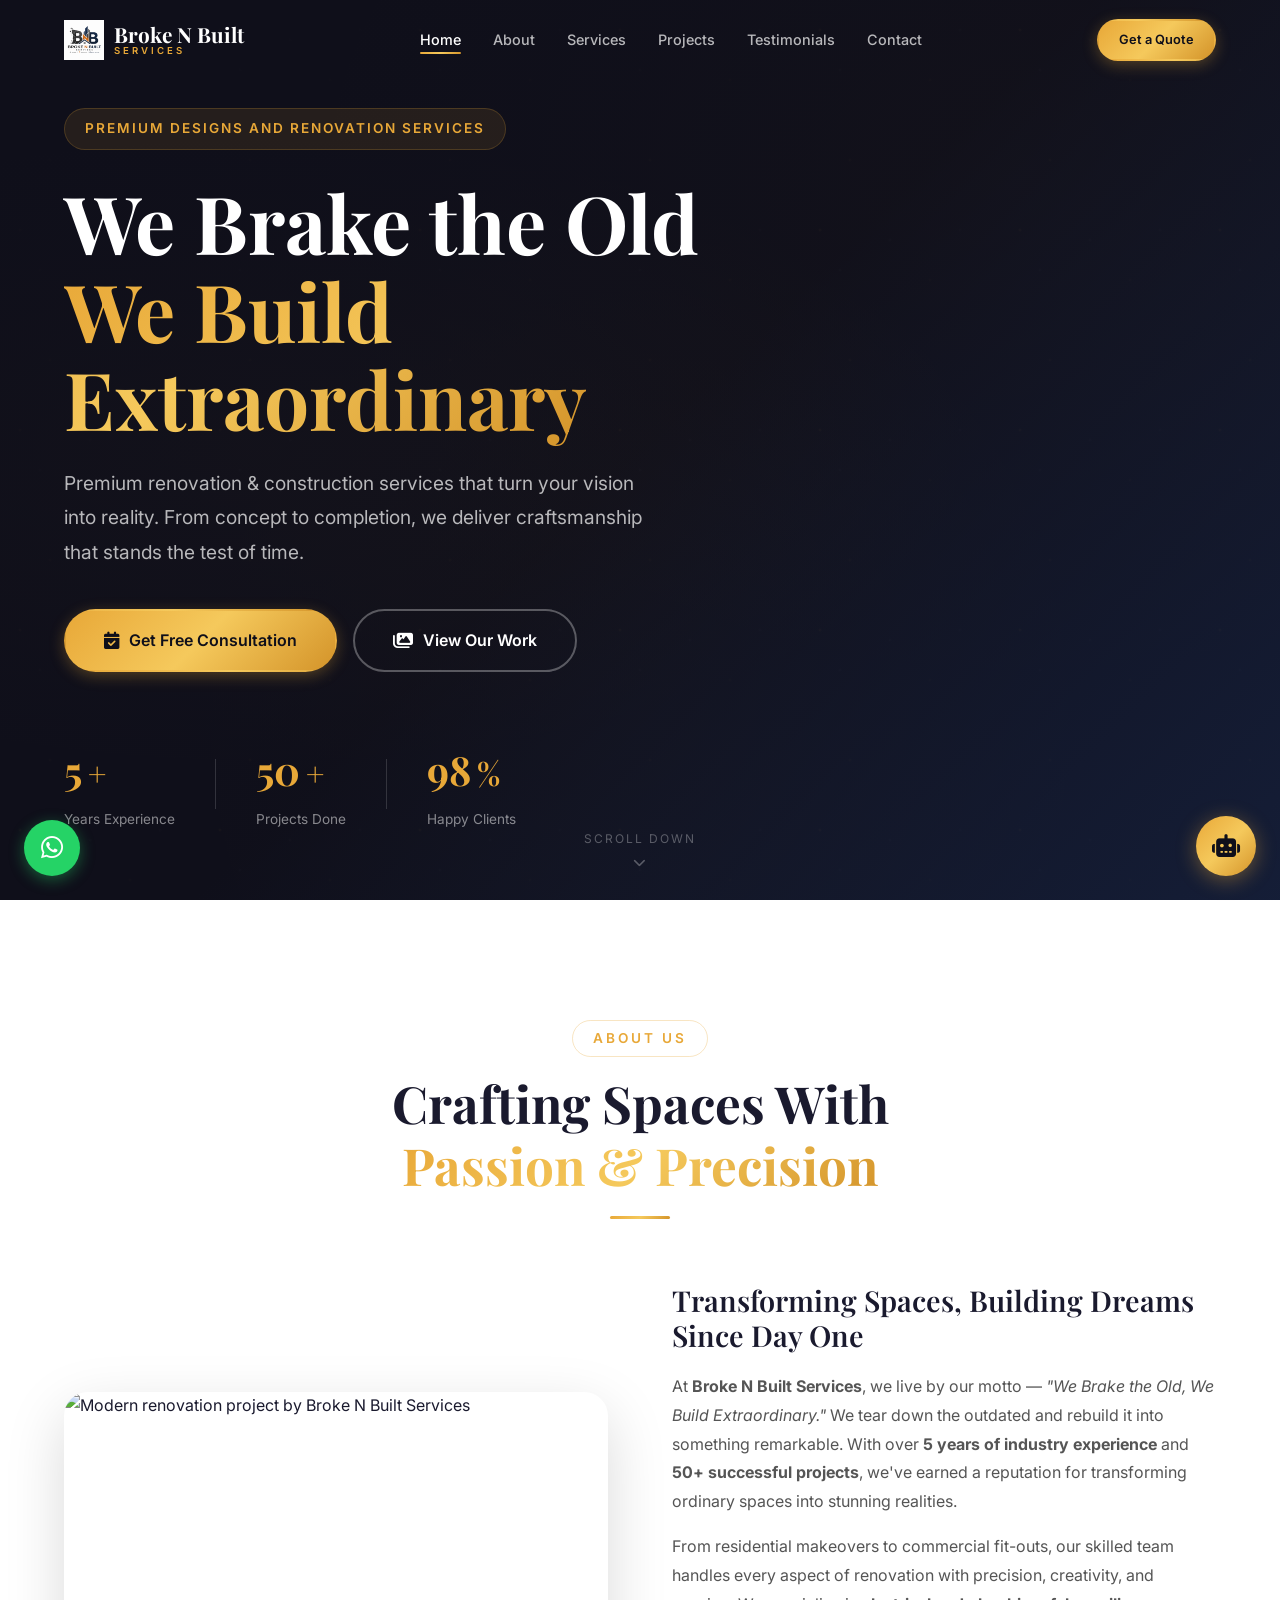
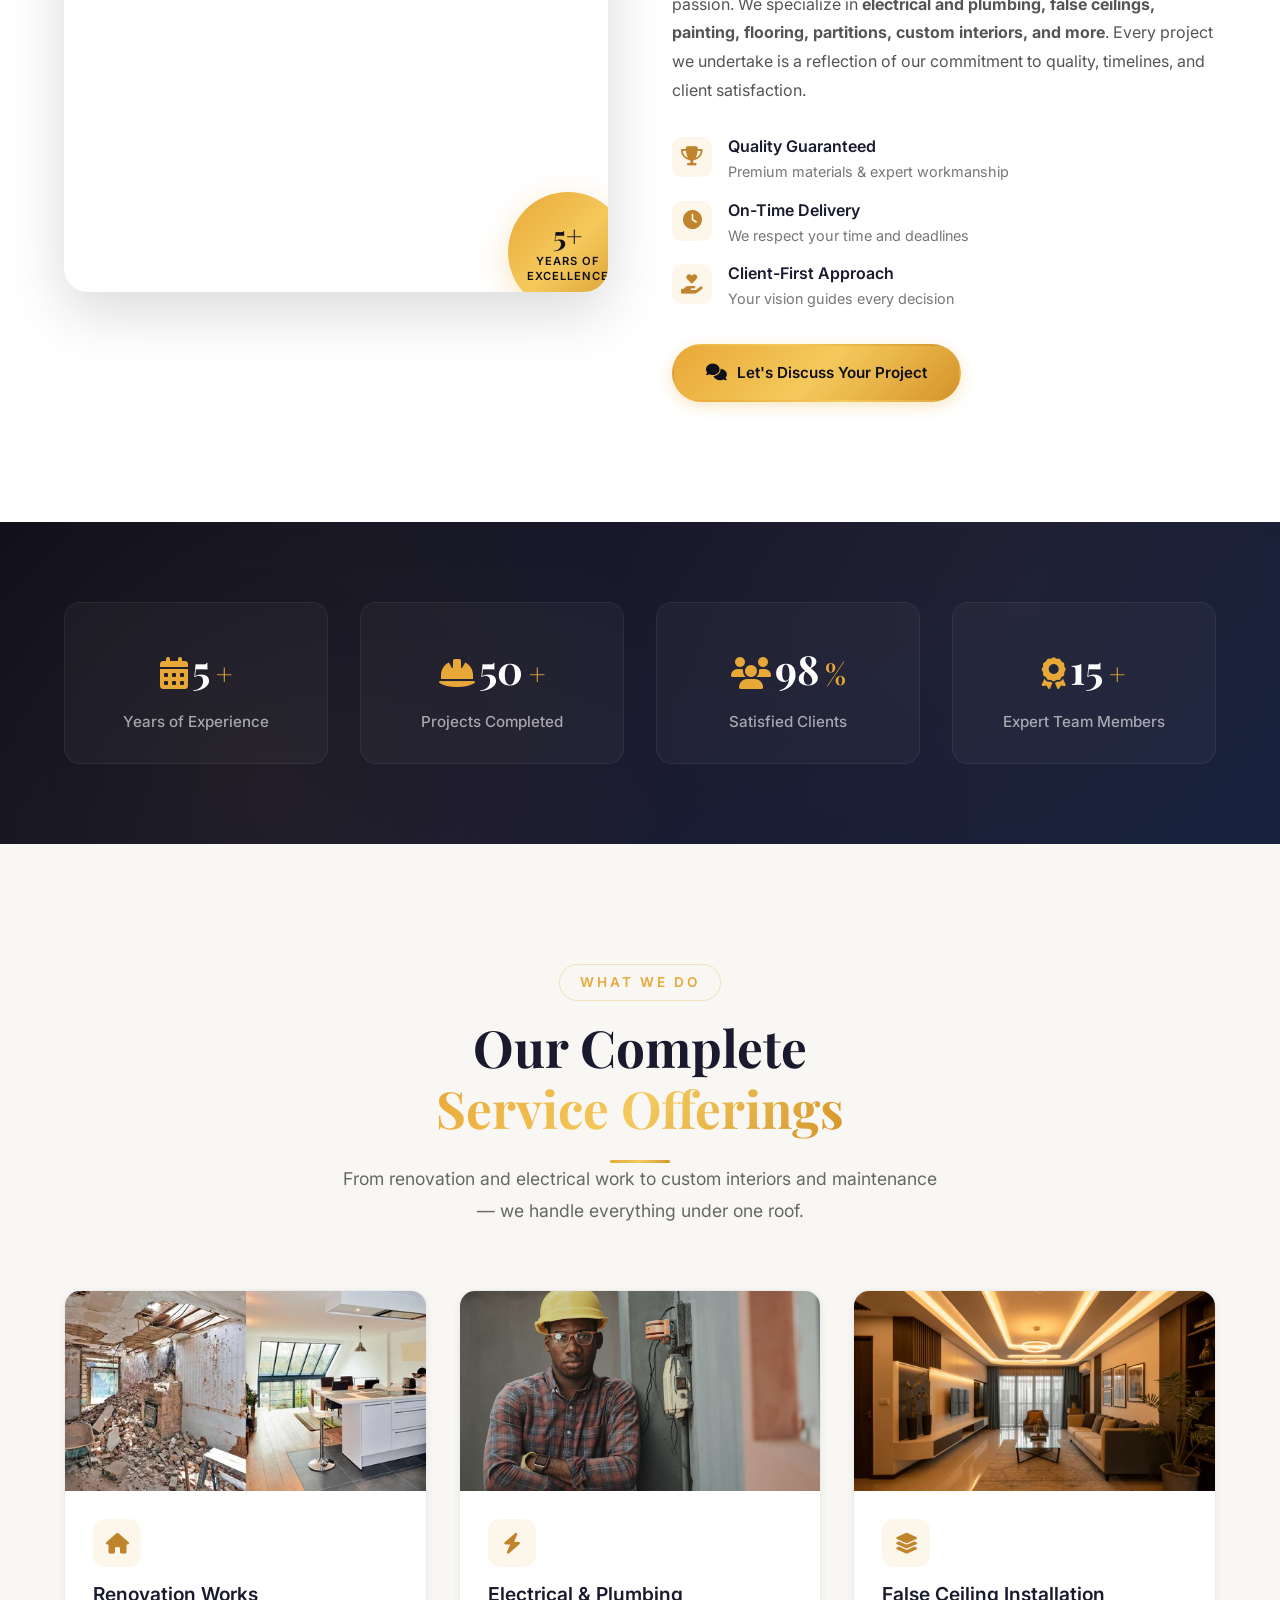
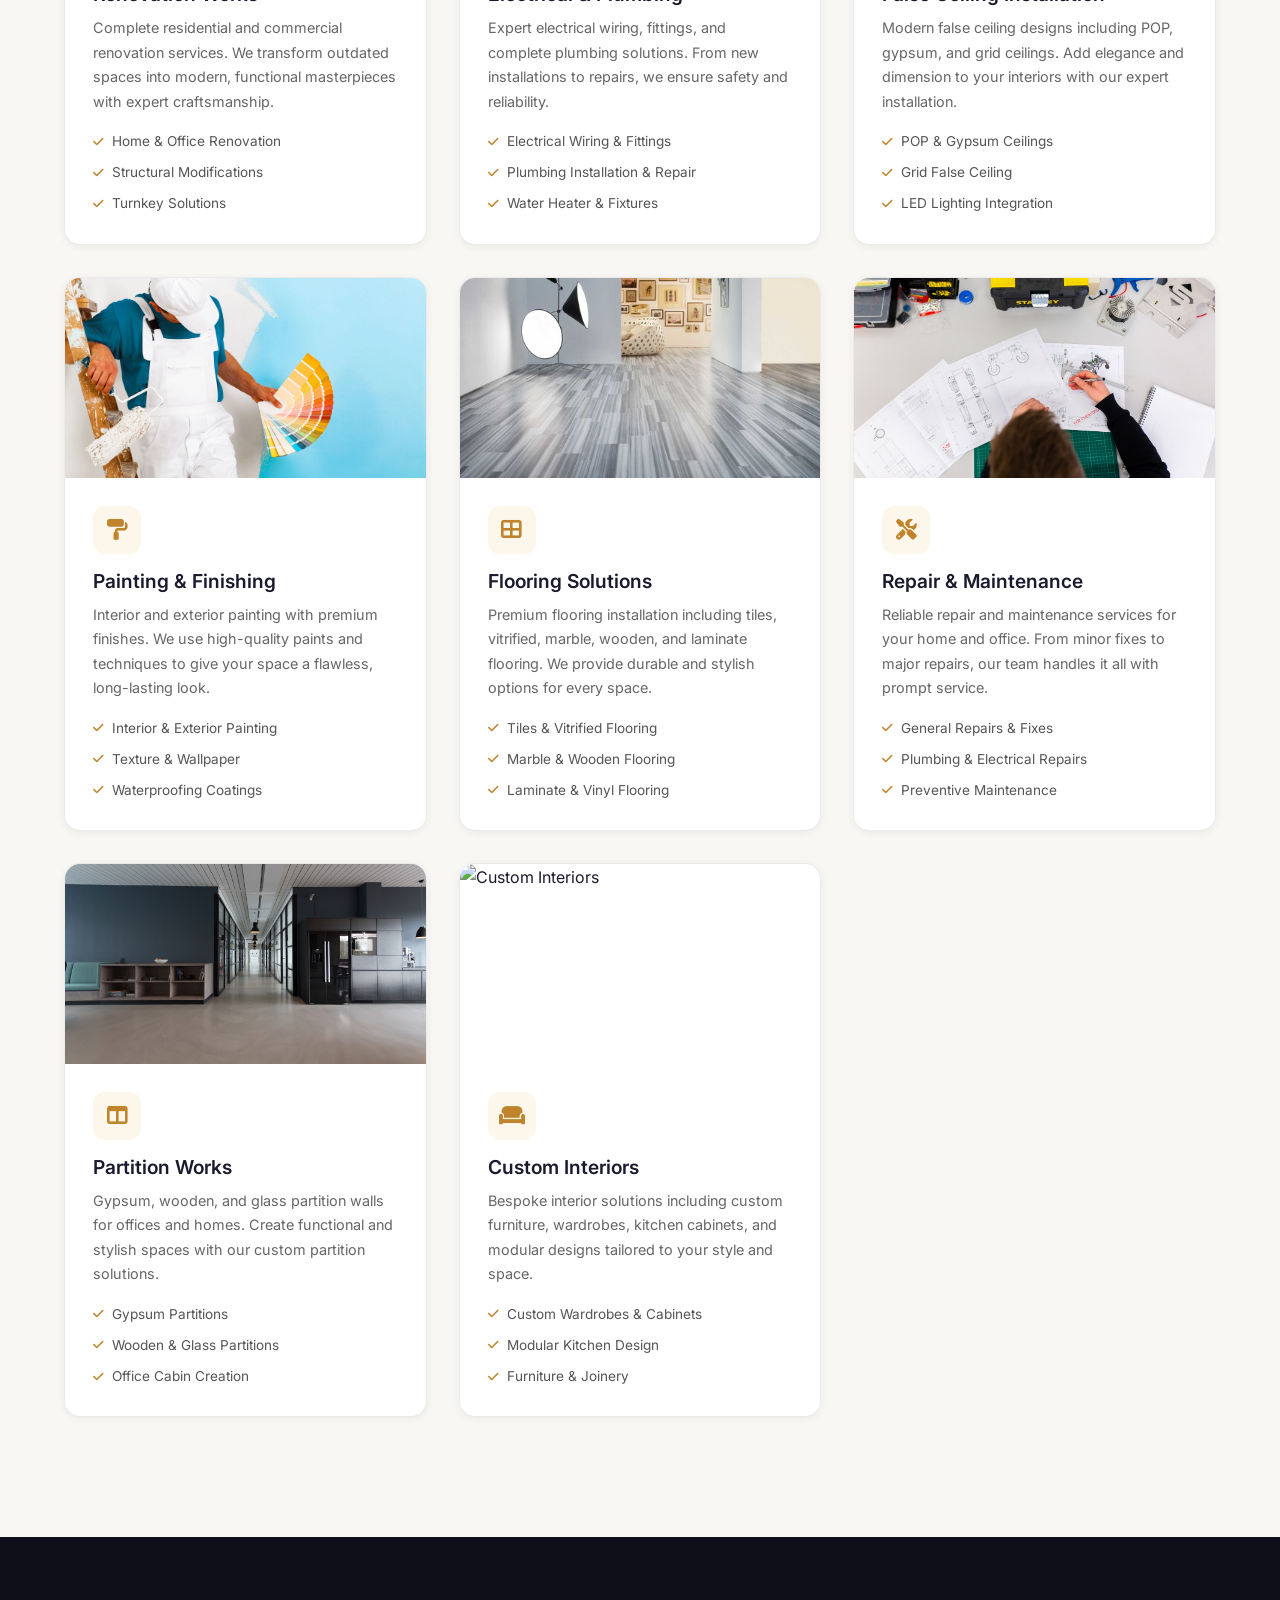
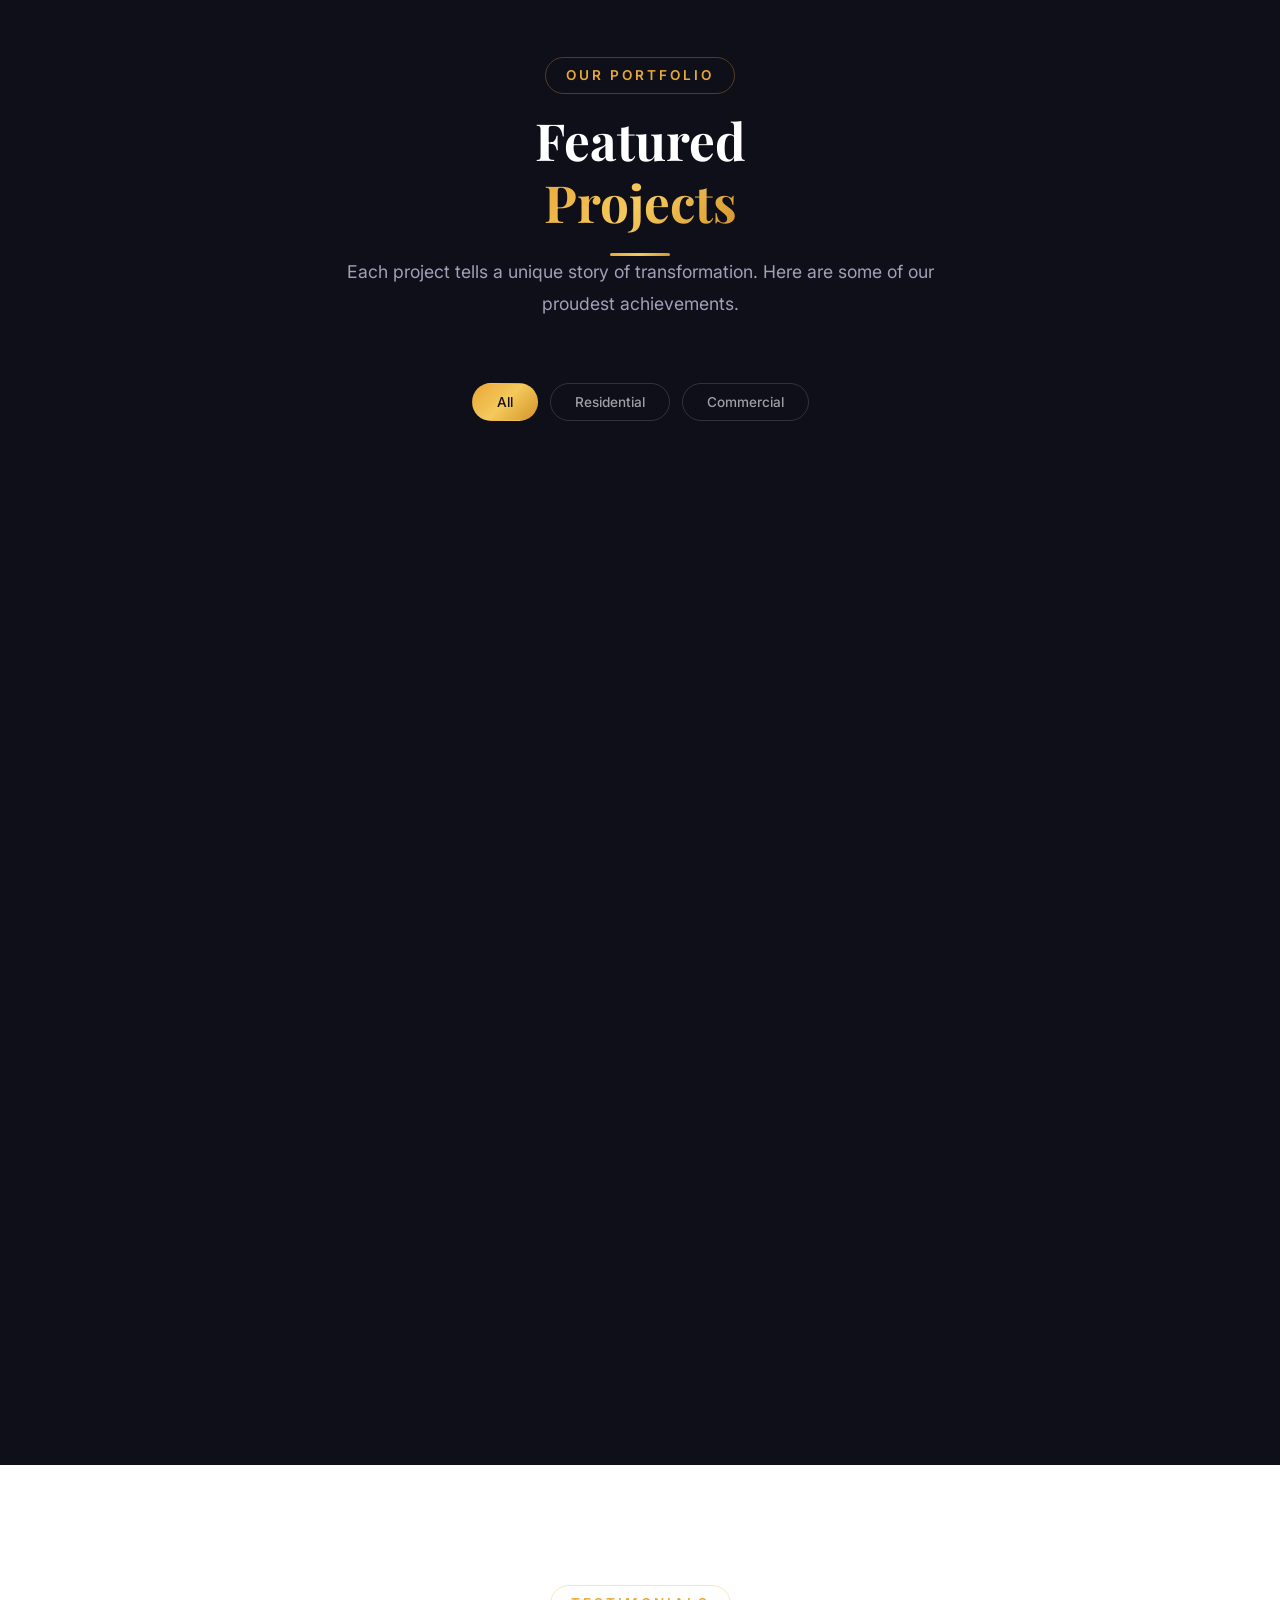
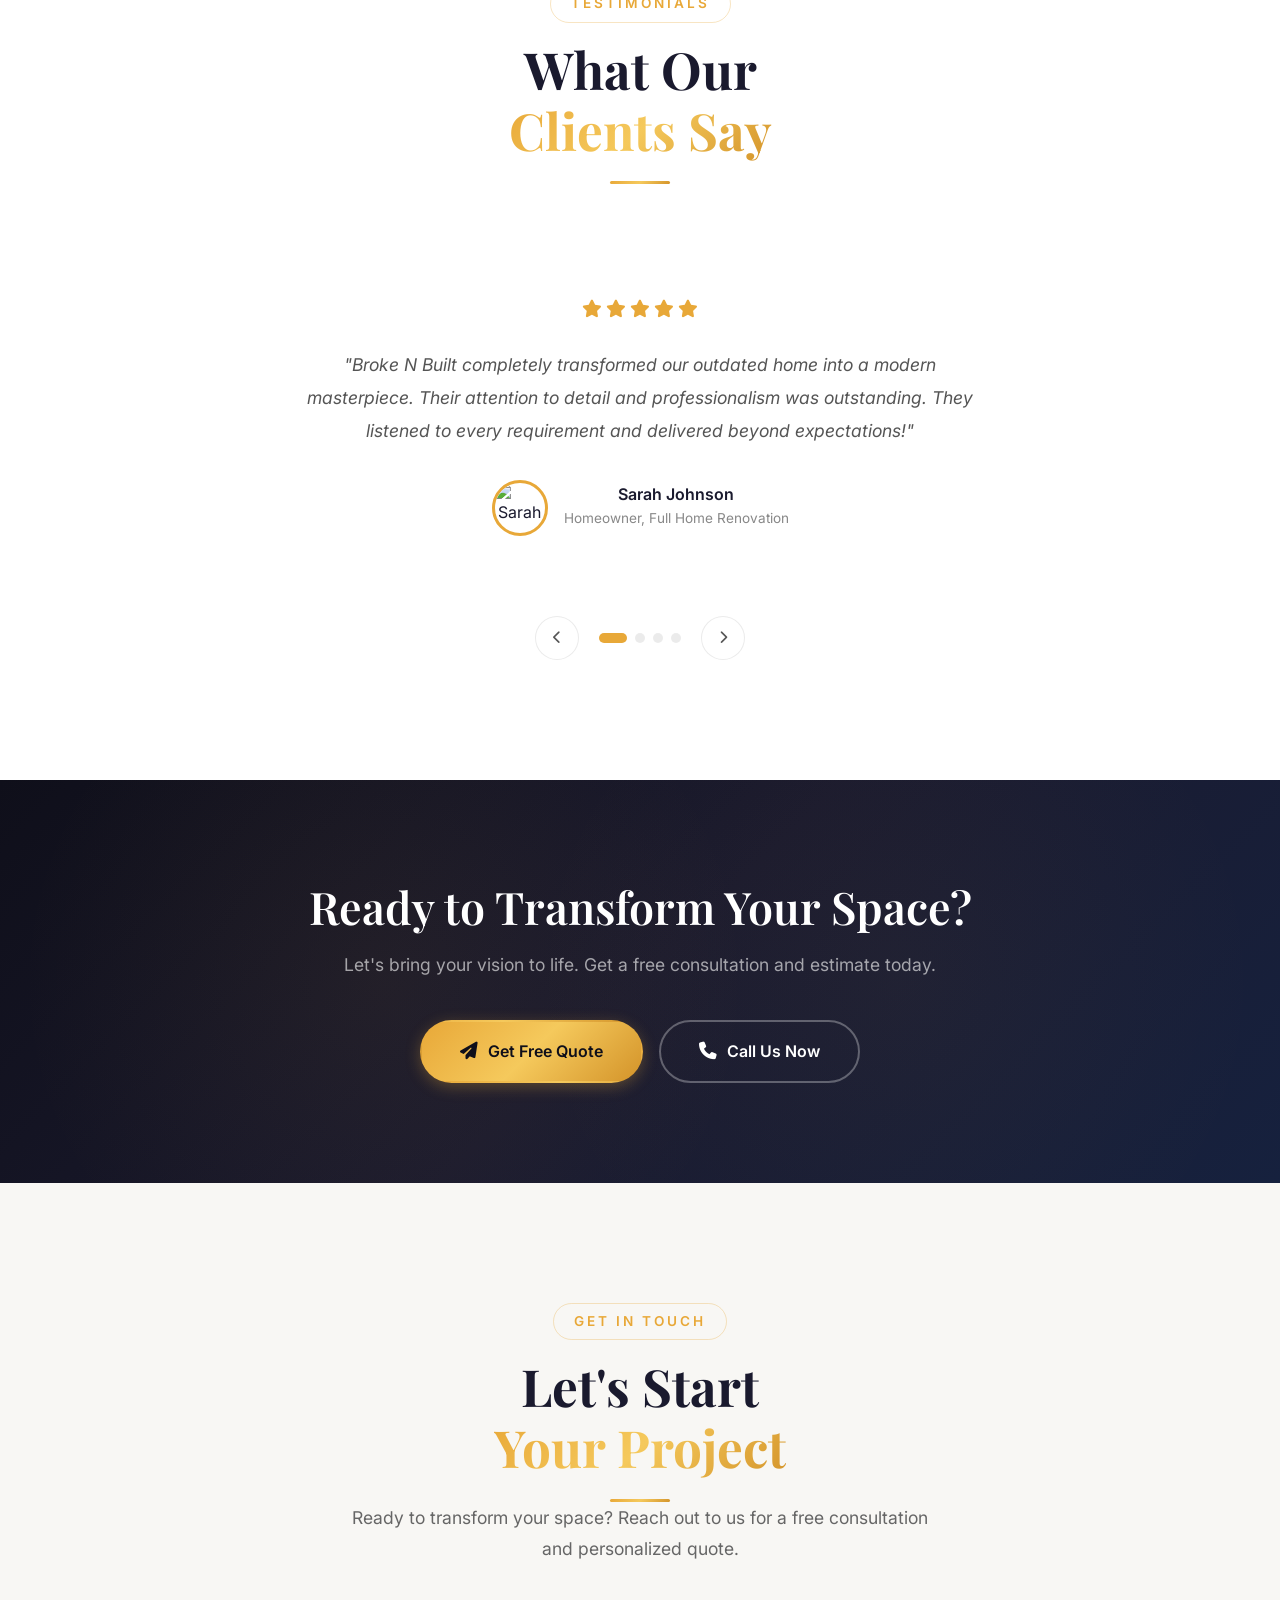
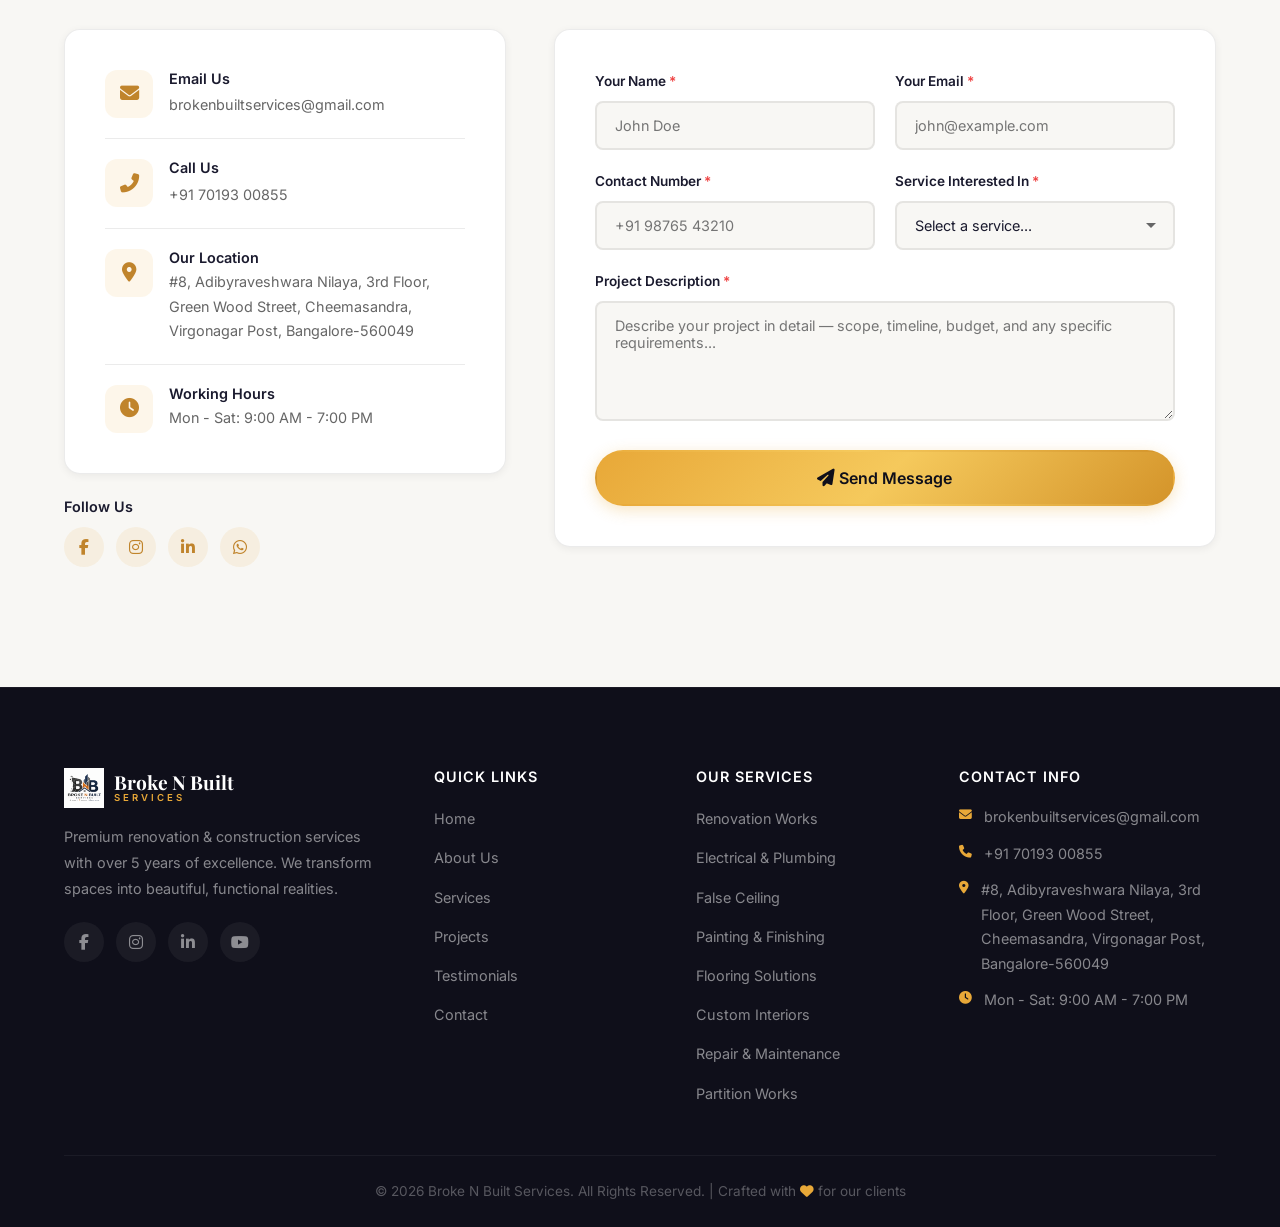
==== index.html @ b0e91719 "Initial commit - Broke N Built Services website" ====
<!DOCTYPE html>
<html lang="en">
<head>
  <meta charset="UTF-8" />
  <meta name="viewport" content="width=device-width, initial-scale=1.0" />
  <title>Broke N Built Services | Premium Renovation & Construction</title>
  <meta name="description" content="Broke N Built Services - 5+ years of excellence in renovation and construction. Over 50 completed projects. We transform spaces into masterpieces." />
  <meta name="keywords" content="renovation, construction, remodeling, home improvement, Broke N Built" />

  <!-- Open Graph / Social Sharing -->
  <meta property="og:title" content="Broke N Built Services | Premium Renovation & Construction" />
  <meta property="og:description" content="5+ years of excellence in renovation and construction. Over 50 completed projects. We transform spaces into masterpieces." />
  <meta property="og:type" content="website" />
  <meta property="og:url" content="" />
  <meta property="og:image" content="https://images.unsplash.com/photo-1503387762-592deb58ef4e?w=1200&q=80" />

  <!-- Favicon -->
  <link rel="icon" type="image/png" href="images/logo.png" />

  <!-- Google Fonts -->
  <link rel="preconnect" href="https://fonts.googleapis.com" />
  <link rel="preconnect" href="https://fonts.gstatic.com" crossorigin />
  <link href="https://fonts.googleapis.com/css2?family=Playfair+Display:wght@400;500;600;700&family=Inter:wght@300;400;500;600;700&display=swap" rel="stylesheet" />

  <!-- Font Awesome 6 (Free) -->
  <link rel="stylesheet" href="https://cdnjs.cloudflare.com/ajax/libs/font-awesome/6.5.0/css/all.min.css" />

  <!-- AOS - Animate On Scroll Library -->
  <link rel="stylesheet" href="https://unpkg.com/aos@2.3.1/dist/aos.css" />

  <!-- Main Stylesheet -->
  <link rel="stylesheet" href="css/styles.css" />
</head>
<body>

  <!-- ========== PRELOADER ========== -->
  <div class="preloader" id="preloader">
    <div class="loader-content">
      <div class="loader-logo">
        <span class="loader-icon"><i class="fas fa-hammer"></i></span>
        <span class="loader-text">Broke N Built</span>
      </div>
      <div class="loader-bar">
        <div class="loader-bar-fill"></div>
      </div>
      <p class="loader-sub">Building Dreams, One Space at a Time</p>
    </div>
  </div>

  <!-- ========== HEADER / NAVIGATION ========== -->
  <header class="header" id="header">
    <div class="container">
      <nav class="navbar">
        <a href="#hero" class="nav-logo">
          <span class="logo-icon"><i class="fas fa-hammer"></i></span>
          <div class="logo-text">
            <span class="logo-main">Broke N Built</span>
            <span class="logo-sub">SERVICES</span>
          </div>
        </a>
        <ul class="nav-menu" id="navMenu">
          <li class="nav-item"><a href="#hero" class="nav-link active">Home</a></li>
          <li class="nav-item"><a href="#about" class="nav-link">About</a></li>
          <li class="nav-item"><a href="#services" class="nav-link">Services</a></li>
          <li class="nav-item"><a href="#projects" class="nav-link">Projects</a></li>
          <li class="nav-item"><a href="#testimonials" class="nav-link">Testimonials</a></li>
          <li class="nav-item"><a href="#contact" class="nav-link">Contact</a></li>
        </ul>
        <div class="nav-actions">
          <a href="#contact" class="btn btn-primary btn-sm nav-cta">Get a Quote</a>
          <div class="hamburger" id="hamburger">
            <span class="bar"></span>
            <span class="bar"></span>
            <span class="bar"></span>
          </div>
        </div>
      </nav>
    </div>
  </header>

  <!-- ========== HERO SECTION ========== -->
  <section class="hero" id="hero">
    <div class="hero-bg">
      <div class="hero-particles" id="heroParticles"></div>
      <div class="hero-overlay"></div>
    </div>
    <div class="container">
      <div class="hero-content" data-aos="fade-up" data-aos-duration="1200">
        <span class="hero-badge">Premium designs and Renovation services</span>
        <h1 class="hero-title">
          We Brake the Old<br />
          <span class="text-accent">We Build Extraordinary</span>
        </h1>
        <p class="hero-subtitle">
          Premium renovation & construction services that turn your vision into reality.
          From concept to completion, we deliver craftsmanship that stands the test of time.
        </p>
        <div class="hero-buttons">
          <a href="#contact" class="btn btn-primary btn-lg">
            <i class="fas fa-calendar-check"></i> Get Free Consultation
          </a>
          <a href="#projects" class="btn btn-outline btn-lg">
            <i class="fas fa-images"></i> View Our Work
          </a>
        </div>
        <div class="hero-stats">
          <div class="hero-stat-item" data-aos="fade-up" data-aos-delay="200">
            <span class="hero-stat-number" data-count="5">0</span>
            <span class="hero-stat-plus">+</span>
            <span class="hero-stat-label">Years Experience</span>
          </div>
          <div class="hero-stat-divider"></div>
          <div class="hero-stat-item" data-aos="fade-up" data-aos-delay="400">
            <span class="hero-stat-number" data-count="50">0</span>
            <span class="hero-stat-plus">+</span>
            <span class="hero-stat-label">Projects Done</span>
          </div>
          <div class="hero-stat-divider"></div>
          <div class="hero-stat-item" data-aos="fade-up" data-aos-delay="600">
            <span class="hero-stat-number" data-count="98">0</span>
            <span class="hero-stat-plus">%</span>
            <span class="hero-stat-label">Happy Clients</span>
          </div>
        </div>
      </div>
    </div>
    <div class="hero-scroll-indicator">
      <span>Scroll Down</span>
      <i class="fas fa-chevron-down"></i>
    </div>
  </section>

  <!-- ========== ABOUT SECTION ========== -->
  <section class="about section" id="about">
    <div class="container">
      <div class="section-header" data-aos="fade-up">
        <span class="section-tag">About Us</span>
        <h2 class="section-title">Crafting Spaces With<br /><span class="text-accent">Passion & Precision</span></h2>
        <div class="section-divider"></div>
      </div>
      <div class="about-grid">
        <div class="about-image" data-aos="fade-right" data-aos-duration="1000">
          <div class="about-image-wrapper">
            <img
              src="https://images.unsplash.com/photo-1503387762-592deb58ef4e?w=600&q=80"
              alt="Modern renovation project by Broke N Built Services"
              loading="lazy"
            />
            <div class="about-experience-badge">
              <span class="exp-number">5+</span>
              <span class="exp-text">Years of<br/>Excellence</span>
            </div>
          </div>
        </div>
        <div class="about-content" data-aos="fade-left" data-aos-duration="1000">
          <h3 class="about-heading">Transforming Spaces, Building Dreams Since Day One</h3>
          <p class="about-text">
            At <strong>Broke N Built Services</strong>, we live by our motto — <em>"We Brake the Old, We Build Extraordinary."</em>
            We tear down the outdated and rebuild it into something remarkable. With over <strong>5 years of industry experience</strong>
            and <strong>50+ successful projects</strong>, we've earned a reputation for transforming ordinary spaces into stunning realities.
          </p>
          <p class="about-text">
            From residential makeovers to commercial fit-outs, our skilled team handles every aspect of renovation
            with precision, creativity, and passion. We specialize in <strong>electrical and plumbing, false ceilings,
            painting, flooring, partitions, custom interiors, and more</strong>. Every project we undertake is a reflection
            of our commitment to quality, timelines, and client satisfaction.
          </p>
          <div class="about-features">
            <div class="about-feature">
              <i class="fas fa-trophy"></i>
              <div>
                <h4>Quality Guaranteed</h4>
                <p>Premium materials & expert workmanship</p>
              </div>
            </div>
            <div class="about-feature">
              <i class="fas fa-clock"></i>
              <div>
                <h4>On-Time Delivery</h4>
                <p>We respect your time and deadlines</p>
              </div>
            </div>
            <div class="about-feature">
              <i class="fas fa-hand-holding-heart"></i>
              <div>
                <h4>Client-First Approach</h4>
                <p>Your vision guides every decision</p>
              </div>
            </div>
          </div>
          <a href="#contact" class="btn btn-primary">
            <i class="fas fa-comments"></i> Let's Discuss Your Project
          </a>
        </div>
      </div>
    </div>
  </section>

  <!-- ========== STATS BANNER ========== -->
  <section class="stats-banner">
    <div class="container">
      <div class="stats-grid">
        <div class="stat-card" data-aos="zoom-in" data-aos-delay="0">
          <i class="fas fa-calendar-alt stat-icon"></i>
          <span class="stat-num" data-count="5">0</span>
          <span class="stat-plus">+</span>
          <h4>Years of Experience</h4>
        </div>
        <div class="stat-card" data-aos="zoom-in" data-aos-delay="100">
          <i class="fas fa-hard-hat stat-icon"></i>
          <span class="stat-num" data-count="50">0</span>
          <span class="stat-plus">+</span>
          <h4>Projects Completed</h4>
        </div>
        <div class="stat-card" data-aos="zoom-in" data-aos-delay="200">
          <i class="fas fa-users stat-icon"></i>
          <span class="stat-num" data-count="98">0</span>
          <span class="stat-plus">%</span>
          <h4>Satisfied Clients</h4>
        </div>
        <div class="stat-card" data-aos="zoom-in" data-aos-delay="300">
          <i class="fas fa-award stat-icon"></i>
          <span class="stat-num" data-count="15">0</span>
          <span class="stat-plus">+</span>
          <h4>Expert Team Members</h4>
        </div>
      </div>
    </div>
  </section>

  <!-- ========== SERVICES SECTION ========== -->
  <section class="services section" id="services">
    <div class="container">
      <div class="section-header" data-aos="fade-up">
        <span class="section-tag">What We Do</span>
        <h2 class="section-title">Our Complete<br /><span class="text-accent">Service Offerings</span></h2>
        <div class="section-divider"></div>
        <p class="section-desc">
          From renovation and electrical work to custom interiors and maintenance — we handle everything under one roof.
        </p>
      </div>
      <div class="services-grid">
        <!-- Service 1 -->
        <div class="service-card" data-aos="fade-up" data-aos-delay="0">
          <div class="service-image">
            <img
              src="images/renovation work.webp"
              alt="Renovation Works"
              loading="lazy"
            />
            <div class="service-overlay">
              <a href="#contact" class="service-cta">Get a Quote</a>
            </div>
          </div>
          <div class="service-content">
            <div class="service-icon"><i class="fas fa-home"></i></div>
            <h3>Renovation Works</h3>
            <p>Complete residential and commercial renovation services. We transform outdated spaces into modern, functional masterpieces with expert craftsmanship.</p>
            <ul class="service-features">
              <li><i class="fas fa-check"></i> Home & Office Renovation</li>
              <li><i class="fas fa-check"></i> Structural Modifications</li>
              <li><i class="fas fa-check"></i> Turnkey Solutions</li>
            </ul>
          </div>
        </div>

        <!-- Service 2 -->
        <div class="service-card" data-aos="fade-up" data-aos-delay="100">
          <div class="service-image">
            <img
              src="images/electrical.jpg"
              alt="Electrical and Plumbing"
              loading="lazy"
            />
            <div class="service-overlay">
              <a href="#contact" class="service-cta">Get a Quote</a>
            </div>
          </div>
          <div class="service-content">
            <div class="service-icon"><i class="fas fa-bolt"></i></div>
            <h3>Electrical & Plumbing</h3>
            <p>Expert electrical wiring, fittings, and complete plumbing solutions. From new installations to repairs, we ensure safety and reliability.</p>
            <ul class="service-features">
              <li><i class="fas fa-check"></i> Electrical Wiring & Fittings</li>
              <li><i class="fas fa-check"></i> Plumbing Installation & Repair</li>
              <li><i class="fas fa-check"></i> Water Heater & Fixtures</li>
            </ul>
          </div>
        </div>

        <!-- Service 3 -->
        <div class="service-card" data-aos="fade-up" data-aos-delay="200">
          <div class="service-image">
            <img
              src="images/ceiling.avif"
              alt="False Ceiling Installation"
              loading="lazy"
            />
            <div class="service-overlay">
              <a href="#contact" class="service-cta">Get a Quote</a>
            </div>
          </div>
          <div class="service-content">
            <div class="service-icon"><i class="fas fa-layer-group"></i></div>
            <h3>False Ceiling Installation</h3>
            <p>Modern false ceiling designs including POP, gypsum, and grid ceilings. Add elegance and dimension to your interiors with our expert installation.</p>
            <ul class="service-features">
              <li><i class="fas fa-check"></i> POP & Gypsum Ceilings</li>
              <li><i class="fas fa-check"></i> Grid False Ceiling</li>
              <li><i class="fas fa-check"></i> LED Lighting Integration</li>
            </ul>
          </div>
        </div>

        <!-- Service 4 -->
        <div class="service-card" data-aos="fade-up" data-aos-delay="0">
          <div class="service-image">
            <img
              src="images/painting.jpg"
              alt="Painting and Finishing"
              loading="lazy"
            />
            <div class="service-overlay">
              <a href="#contact" class="service-cta">Get a Quote</a>
            </div>
          </div>
          <div class="service-content">
            <div class="service-icon"><i class="fas fa-paint-roller"></i></div>
            <h3>Painting & Finishing</h3>
            <p>Interior and exterior painting with premium finishes. We use high-quality paints and techniques to give your space a flawless, long-lasting look.</p>
            <ul class="service-features">
              <li><i class="fas fa-check"></i> Interior & Exterior Painting</li>
              <li><i class="fas fa-check"></i> Texture & Wallpaper</li>
              <li><i class="fas fa-check"></i> Waterproofing Coatings</li>
            </ul>
          </div>
        </div>

        <!-- Service 5 -->
        <div class="service-card" data-aos="fade-up" data-aos-delay="100">
          <div class="service-image">
            <img
              src="images/flooring.jpg"
              alt="Flooring Solutions"
              loading="lazy"
            />
            <div class="service-overlay">
              <a href="#contact" class="service-cta">Get a Quote</a>
            </div>
          </div>
          <div class="service-content">
            <div class="service-icon"><i class="fas fa-th-large"></i></div>
            <h3>Flooring Solutions</h3>
            <p>Premium flooring installation including tiles, vitrified, marble, wooden, and laminate flooring. We provide durable and stylish options for every space.</p>
            <ul class="service-features">
              <li><i class="fas fa-check"></i> Tiles & Vitrified Flooring</li>
              <li><i class="fas fa-check"></i> Marble & Wooden Flooring</li>
              <li><i class="fas fa-check"></i> Laminate & Vinyl Flooring</li>
            </ul>
          </div>
        </div>

        <!-- Service 6 -->
        <div class="service-card" data-aos="fade-up" data-aos-delay="200">
          <div class="service-image">
            <img
              src="images/repair and maintenance.jpg"
              alt="Repair and Maintenance"
              loading="lazy"
            />
            <div class="service-overlay">
              <a href="#contact" class="service-cta">Get a Quote</a>
            </div>
          </div>
          <div class="service-content">
            <div class="service-icon"><i class="fas fa-tools"></i></div>
            <h3>Repair & Maintenance</h3>
            <p>Reliable repair and maintenance services for your home and office. From minor fixes to major repairs, our team handles it all with prompt service.</p>
            <ul class="service-features">
              <li><i class="fas fa-check"></i> General Repairs & Fixes</li>
              <li><i class="fas fa-check"></i> Plumbing & Electrical Repairs</li>
              <li><i class="fas fa-check"></i> Preventive Maintenance</li>
            </ul>
          </div>
        </div>

        <!-- Service 7 -->
        <div class="service-card" data-aos="fade-up" data-aos-delay="0">
          <div class="service-image">
            <img
              src="images/partition.jpg"
              alt="Partition Works"
              loading="lazy"
            />
            <div class="service-overlay">
              <a href="#contact" class="service-cta">Get a Quote</a>
            </div>
          </div>
          <div class="service-content">
            <div class="service-icon"><i class="fas fa-columns"></i></div>
            <h3>Partition Works</h3>
            <p>Gypsum, wooden, and glass partition walls for offices and homes. Create functional and stylish spaces with our custom partition solutions.</p>
            <ul class="service-features">
              <li><i class="fas fa-check"></i> Gypsum Partitions</li>
              <li><i class="fas fa-check"></i> Wooden & Glass Partitions</li>
              <li><i class="fas fa-check"></i> Office Cabin Creation</li>
            </ul>
          </div>
        </div>

        <!-- Service 8 -->
        <div class="service-card" data-aos="fade-up" data-aos-delay="100">
          <div class="service-image">
            <img
              src="https://images.unsplash.com/photo-1616486338812-3dadae4b4ace?w=400&q=80"
              alt="Custom Interiors"
              loading="lazy"
            />
            <div class="service-overlay">
              <a href="#contact" class="service-cta">Get a Quote</a>
            </div>
          </div>
          <div class="service-content">
            <div class="service-icon"><i class="fas fa-couch"></i></div>
            <h3>Custom Interiors</h3>
            <p>Bespoke interior solutions including custom furniture, wardrobes, kitchen cabinets, and modular designs tailored to your style and space.</p>
            <ul class="service-features">
              <li><i class="fas fa-check"></i> Custom Wardrobes & Cabinets</li>
              <li><i class="fas fa-check"></i> Modular Kitchen Design</li>
              <li><i class="fas fa-check"></i> Furniture & Joinery</li>
            </ul>
          </div>
        </div>
      </div>
    </div>
  </section>

  <!-- ========== PROJECTS / PORTFOLIO SECTION ========== -->
  <section class="projects section" id="projects">
    <div class="container">
      <div class="section-header" data-aos="fade-up">
        <span class="section-tag">Our Portfolio</span>
        <h2 class="section-title">Featured<br /><span class="text-accent">Projects</span></h2>
        <div class="section-divider"></div>
        <p class="section-desc">
          Each project tells a unique story of transformation. Here are some of our proudest achievements.
        </p>
      </div>
      <div class="project-filters" data-aos="fade-up">
        <button class="filter-btn active" data-filter="all">All</button>
        <button class="filter-btn" data-filter="residential">Residential</button>
        <button class="filter-btn" data-filter="commercial">Commercial</button>

      </div>
      <div class="projects-grid" id="projectsGrid">
        <div class="project-item" data-category="residential">
          <div class="project-card">
            <img src="https://images.unsplash.com/photo-1600596542815-ffad4c1539a9?w=500&q=80" alt="Resendital KSR CORDILIA" loading="lazy" onerror="this.src='https://images.unsplash.com/photo-1503387762-592deb58ef4e?w=500&q=80'" />
            <div class="project-overlay">
              <div class="project-info">
                <h4>Resendital KSR CORDILIA</h4>
                <p>A premium residential renovation project at KSR Cordilia. Complete home transformation with modern fixtures.</p>
                <a href="#contact" class="project-link"><i class="fas fa-arrow-right"></i> Inquire About This Project</a>
              </div>
            </div>
          </div>
        </div>
        <div class="project-item" data-category="residential">
          <div class="project-card">
            <img src="https://images.unsplash.com/photo-1600585154340-be6161a56a0c?w=500&q=80" alt="SHARADHA ENCLAVE" loading="lazy" onerror="this.src='https://images.unsplash.com/photo-1503387762-592deb58ef4e?w=500&q=80'" />
            <div class="project-overlay">
              <div class="project-info">
                <h4>SHARADHA ENCLAVE</h4>
                <p>Comprehensive residential makeover with full interior and exterior renovation, premium painting and finishing work.</p>
                <a href="#contact" class="project-link"><i class="fas fa-arrow-right"></i> Inquire About This Project</a>
              </div>
            </div>
          </div>
        </div>
        <div class="project-item" data-category="residential">
          <div class="project-card">
            <img src="https://images.unsplash.com/photo-1600573472550-8090b5e0745e?w=500&q=80" alt="VARS ALLSEASONS" loading="lazy" onerror="this.src='https://images.unsplash.com/photo-1503387762-592deb58ef4e?w=500&q=80'" />
            <div class="project-overlay">
              <div class="project-info">
                <h4>VARS ALLSEASONS</h4>
                <p>Modern home renovation featuring false ceiling installations, custom interiors, and complete electrical upgrades.</p>
                <a href="#contact" class="project-link"><i class="fas fa-arrow-right"></i> Inquire About This Project</a>
              </div>
            </div>
          </div>
        </div>
        <div class="project-item" data-category="residential">
          <div class="project-card">
            <img src="https://images.unsplash.com/photo-1564013799919-ab600027ffc6?w=500&q=80" alt="ZANITH RESIDENCE" loading="lazy" onerror="this.src='https://images.unsplash.com/photo-1503387762-592deb58ef4e?w=500&q=80'" />
            <div class="project-overlay">
              <div class="project-info">
                <h4>ZANITH RESIDENCE</h4>
                <p>Luxury residential renovation with premium flooring solutions, modern bathrooms, and bespoke interior design.</p>
                <a href="#contact" class="project-link"><i class="fas fa-arrow-right"></i> Inquire About This Project</a>
              </div>
            </div>
          </div>
        </div>
        <div class="project-item" data-category="commercial">
          <div class="project-card">
            <img src="https://images.unsplash.com/photo-1497366811353-6870744d04b2?w=500&q=80" alt="VARIO Commercial - Karle Infra" loading="lazy" onerror="this.src='https://images.unsplash.com/photo-1503387762-592deb58ef4e?w=500&q=80'" />
            <div class="project-overlay">
              <div class="project-info">
                <h4>VARIO Commercial - Karle Infra</h4>
                <p>Large-scale commercial fit-out with complete office partitions, electrical systems, and modern workstations.</p>
                <a href="#contact" class="project-link"><i class="fas fa-arrow-right"></i> Inquire About This Project</a>
              </div>
            </div>
          </div>
        </div>
        <div class="project-item" data-category="commercial">
          <div class="project-card">
            <img src="https://images.unsplash.com/photo-1448630360428-65456885c650?w=500&q=80" alt="Soliza Partners" loading="lazy" onerror="this.src='https://images.unsplash.com/photo-1503387762-592deb58ef4e?w=500&q=80'" />
            <div class="project-overlay">
              <div class="project-info">
                <h4>Soliza Partners</h4>
                <p>Office renovation and maintenance project with complete repair work, fresh painting, and modern workspace design.</p>
                <a href="#contact" class="project-link"><i class="fas fa-arrow-right"></i> Inquire About This Project</a>
              </div>
            </div>
          </div>
        </div>
        <div class="project-item" data-category="commercial">
          <div class="project-card">
            <img src="https://images.unsplash.com/photo-1464146072230-91cabc968266?w=500&q=80" alt="Dental Levelle" loading="lazy" onerror="this.src='https://images.unsplash.com/photo-1503387762-592deb58ef4e?w=500&q=80'" />
            <div class="project-overlay">
              <div class="project-info">
                <h4>Dental Levelle</h4>
                <p>Specialized commercial fit-out for a dental clinic with complete electrical, plumbing, and custom cabinetry.</p>
                <a href="#contact" class="project-link"><i class="fas fa-arrow-right"></i> Inquire About This Project</a>
              </div>
            </div>
          </div>
        </div>
        <div class="project-item" data-category="residential">
          <div class="project-card">
            <img src="https://images.unsplash.com/photo-1512917774080-9991f1c4c750?w=500&q=80" alt="Karle Home Pvt Ltd" loading="lazy" onerror="this.src='https://images.unsplash.com/photo-1503387762-592deb58ef4e?w=500&q=80'" />
            <div class="project-overlay">
              <div class="project-info">
                <h4>Karle Home Pvt Ltd</h4>
                <p>Complete home makeover including plumbing, electrical, and custom interior solutions.</p>
                <a href="#contact" class="project-link"><i class="fas fa-arrow-right"></i> Inquire About This Project</a>
              </div>
            </div>
          </div>
        </div>
        <div class="project-item" data-category="commercial">
          <div class="project-card">
            <img src="https://images.unsplash.com/photo-1600585154526-990dced4db0d?w=500&q=80" alt="Northstar Elements" loading="lazy" onerror="this.src='https://images.unsplash.com/photo-1503387762-592deb58ef4e?w=500&q=80'" />
            <div class="project-overlay">
              <div class="project-info">
                <h4>Northstar Elements</h4>
                <p>Commercial office renovation with modern work environment, premium finishes, partition works, and electrical upgrades.</p>
                <a href="#contact" class="project-link"><i class="fas fa-arrow-right"></i> Inquire About This Project</a>
              </div>
            </div>
          </div>
        </div>
      </div>
    </div>
  </section>

  <!-- ========== TESTIMONIALS SECTION ========== -->
  <section class="testimonials section" id="testimonials">
    <div class="container">
      <div class="section-header" data-aos="fade-up">
        <span class="section-tag">Testimonials</span>
        <h2 class="section-title">What Our<br /><span class="text-accent">Clients Say</span></h2>
        <div class="section-divider"></div>
      </div>
      <div class="testimonial-carousel" data-aos="fade-up">
        <div class="testimonial-track" id="testimonialTrack">
          <div class="testimonial-card">
            <div class="testimonial-stars">
              <i class="fas fa-star"></i><i class="fas fa-star"></i><i class="fas fa-star"></i><i class="fas fa-star"></i><i class="fas fa-star"></i>
            </div>
            <p class="testimonial-text">
              "Broke N Built completely transformed our outdated home into a modern masterpiece. Their attention to detail and professionalism was outstanding. They listened to every requirement and delivered beyond expectations!"
            </p>
            <div class="testimonial-author">
              <div class="testimonial-avatar">
                <img src="https://i.pravatar.cc/80?img=11" alt="Sarah Johnson" />
              </div>
              <div class="testimonial-info">
                <h4>Sarah Johnson</h4>
                <span>Homeowner, Full Home Renovation</span>
              </div>
            </div>
          </div>
          <div class="testimonial-card">
            <div class="testimonial-stars">
              <i class="fas fa-star"></i><i class="fas fa-star"></i><i class="fas fa-star"></i><i class="fas fa-star"></i><i class="fas fa-star"></i>
            </div>
            <p class="testimonial-text">
              "We hired Broke N Built for our kitchen remodeling project and couldn't be happier. The team was punctual, professional, and the quality of work is exceptional. Our new kitchen is absolutely stunning!"
            </p>
            <div class="testimonial-author">
              <div class="testimonial-avatar">
                <img src="https://i.pravatar.cc/80?img=12" alt="Michael Chen" />
              </div>
              <div class="testimonial-info">
                <h4>Michael Chen</h4>
                <span>Kitchen Remodeling Client</span>
              </div>
            </div>
          </div>
          <div class="testimonial-card">
            <div class="testimonial-stars">
              <i class="fas fa-star"></i><i class="fas fa-star"></i><i class="fas fa-star"></i><i class="fas fa-star"></i><i class="fas fa-star"></i>
            </div>
            <p class="testimonial-text">
              "From the initial consultation to the final walkthrough, Broke N Built exceeded our expectations. Their team transformed our bathroom into a luxurious spa-like retreat. Highly recommended!"
            </p>
            <div class="testimonial-author">
              <div class="testimonial-avatar">
                <img src="https://i.pravatar.cc/80?img=16" alt="Emily Rodriguez" />
              </div>
              <div class="testimonial-info">
                <h4>Emily Rodriguez</h4>
                <span>Bathroom Renovation Client</span>
              </div>
            </div>
          </div>
          <div class="testimonial-card">
            <div class="testimonial-stars">
              <i class="fas fa-star"></i><i class="fas fa-star"></i><i class="fas fa-star"></i><i class="fas fa-star"></i><i class="fas fa-star"></i>
            </div>
            <p class="testimonial-text">
              "The exterior renovation done by Broke N Built gave our property a whole new look. The facade work and landscaping transformed our home's curb appeal. True craftsmen at work!"
            </p>
            <div class="testimonial-author">
              <div class="testimonial-avatar">
                <img src="https://i.pravatar.cc/80?img=32" alt="David Thompson" />
              </div>
              <div class="testimonial-info">
                <h4>David Thompson</h4>
                <span>Exterior Renovation Client</span>
              </div>
            </div>
          </div>
        </div>
        <div class="testimonial-controls">
          <button class="testimonial-btn prev-btn" id="prevTestimonial">
            <i class="fas fa-chevron-left"></i>
          </button>
          <div class="testimonial-dots" id="testimonialDots"></div>
          <button class="testimonial-btn next-btn" id="nextTestimonial">
            <i class="fas fa-chevron-right"></i>
          </button>
        </div>
      </div>
    </div>
  </section>

  <!-- ========== CTA BANNER ========== -->
  <section class="cta-banner">
    <div class="container">
      <div class="cta-content" data-aos="fade-up">
        <h2>Ready to Transform Your Space?</h2>
        <p>Let's bring your vision to life. Get a free consultation and estimate today.</p>
        <div class="cta-buttons">
          <a href="#contact" class="btn btn-primary btn-lg">
            <i class="fas fa-paper-plane"></i> Get Free Quote
          </a>
          <a href="tel:7019300855" class="btn btn-outline btn-lg">
            <i class="fas fa-phone"></i> Call Us Now
          </a>
        </div>
      </div>
    </div>
  </section>

  <!-- ========== CONTACT SECTION ========== -->
  <section class="contact section" id="contact">
    <div class="container">
      <div class="section-header" data-aos="fade-up">
        <span class="section-tag">Get In Touch</span>
        <h2 class="section-title">Let's Start<br /><span class="text-accent">Your Project</span></h2>
        <div class="section-divider"></div>
        <p class="section-desc">
          Ready to transform your space? Reach out to us for a free consultation and personalized quote.
        </p>
      </div>
      <div class="contact-grid">
        <div class="contact-info" data-aos="fade-right" data-aos-duration="1000">
          <div class="contact-info-card">
            <div class="contact-info-item">
              <div class="contact-icon"><i class="fas fa-envelope"></i></div>
              <div>
                <h4>Email Us</h4>
                <a href="mailto:brokenbuiltservices@gmail.com">brokenbuiltservices@gmail.com</a>
              </div>
            </div>
            <div class="contact-info-item">
              <div class="contact-icon"><i class="fas fa-phone-alt"></i></div>
              <div>
                <h4>Call Us</h4>
                <a href="tel:7019300855">+91 70193 00855</a>
              </div>
            </div>
            <div class="contact-info-item">
              <div class="contact-icon"><i class="fas fa-map-marker-alt"></i></div>
              <div>
                <h4>Our Location</h4>
                <p id="company-address">[Company Address]</p>
              </div>
            </div>
            <div class="contact-info-item">
              <div class="contact-icon"><i class="fas fa-clock"></i></div>
              <div>
                <h4>Working Hours</h4>
                <p>Mon - Sat: 9:00 AM - 7:00 PM</p>
              </div>
            </div>
          </div>
          <div class="contact-social">
            <h4>Follow Us</h4>
            <div class="social-links">
              <a href="#" class="social-link" aria-label="Facebook"><i class="fab fa-facebook-f"></i></a>
              <a href="#" class="social-link" aria-label="Instagram"><i class="fab fa-instagram"></i></a>
              <a href="#" class="social-link" aria-label="LinkedIn"><i class="fab fa-linkedin-in"></i></a>
              <a href="#" class="social-link" aria-label="WhatsApp"><i class="fab fa-whatsapp"></i></a>
            </div>
          </div>
        </div>
        <div class="contact-form-wrapper" data-aos="fade-left" data-aos-duration="1000">
          <form class="contact-form" id="contactForm" name="Contact" netlify method="POST">
            <input type="hidden" name="form-name" value="Contact" />

            <div class="form-row">
              <div class="form-group">
                <label for="name">Your Name <span class="required">*</span></label>
                <input type="text" id="name" name="name" placeholder="John Doe" required />
              </div>
              <div class="form-group">
                <label for="email">Your Email <span class="required">*</span></label>
                <input type="email" id="email" name="email" placeholder="john@example.com" required />
              </div>
            </div>
            <div class="form-row">
              <div class="form-group">
                <label for="phone">Contact Number <span class="required">*</span></label>
                <input type="tel" id="phone" name="phone" placeholder="+91 98765 43210" required />
              </div>
              <div class="form-group">
                <label for="service">Service Interested In <span class="required">*</span></label>
                <select id="service" name="service" required>
                  <option value="">Select a service...</option>
                  <option value="Renovation Works">Renovation Works</option>
                  <option value="Electrical and Plumbing">Electrical & Plumbing</option>
                  <option value="False Ceiling Installation">False Ceiling Installation</option>
                  <option value="Painting and Finishing">Painting & Finishing</option>
                  <option value="Flooring Solutions">Flooring Solutions</option>
                  <option value="Repair and Maintenance">Repair & Maintenance</option>
                  <option value="Partition Works">Partition Works</option>
                  <option value="Custom Interiors">Custom Interiors</option>
                  <option value="Others">Others</option>
                </select>
              </div>
            </div>
            <div class="form-group">
              <label for="message">Project Description <span class="required">*</span></label>
              <textarea id="message" name="message" rows="5" placeholder="Describe your project in detail — scope, timeline, budget, and any specific requirements..." required></textarea>
            </div>
            <button type="submit" class="btn btn-primary btn-submit" id="formSubmitBtn">
              <span class="btn-text"><i class="fas fa-paper-plane"></i> Send Message</span>
              <span class="btn-loading"><i class="fas fa-spinner fa-spin"></i> Sending...</span>
            </button>
            <div class="form-status" id="formStatus"></div>
          </form>
        </div>
      </div>
    </div>
  </section>

  <!-- ========== FOOTER ========== -->
  <footer class="footer">
    <div class="container">
      <div class="footer-grid">
        <div class="footer-brand" data-aos="fade-up">
          <div class="footer-logo">
            <span class="logo-icon"><i class="fas fa-hammer"></i></span>
            <div class="logo-text">
              <span class="logo-main">Broke N Built</span>
              <span class="logo-sub">SERVICES</span>
            </div>
          </div>
          <p class="footer-desc">
            Premium renovation & construction services with over 5 years of excellence.
            We transform spaces into beautiful, functional realities.
          </p>
          <div class="footer-social">
            <a href="#" class="social-link" aria-label="Facebook"><i class="fab fa-facebook-f"></i></a>
            <a href="#" class="social-link" aria-label="Instagram"><i class="fab fa-instagram"></i></a>
            <a href="#" class="social-link" aria-label="LinkedIn"><i class="fab fa-linkedin-in"></i></a>
            <a href="#" class="social-link" aria-label="YouTube"><i class="fab fa-youtube"></i></a>
          </div>
        </div>
        <div class="footer-links" data-aos="fade-up" data-aos-delay="100">
          <h4>Quick Links</h4>
          <ul>
            <li><a href="#hero">Home</a></li>
            <li><a href="#about">About Us</a></li>
            <li><a href="#services">Services</a></li>
            <li><a href="#projects">Projects</a></li>
            <li><a href="#testimonials">Testimonials</a></li>
            <li><a href="#contact">Contact</a></li>
          </ul>
        </div>
        <div class="footer-links" data-aos="fade-up" data-aos-delay="200">
          <h4>Our Services</h4>
          <ul>
            <li><a href="#services">Renovation Works</a></li>
            <li><a href="#services">Electrical & Plumbing</a></li>
            <li><a href="#services">False Ceiling</a></li>
            <li><a href="#services">Painting & Finishing</a></li>
            <li><a href="#services">Flooring Solutions</a></li>              <li><a href="#services">Custom Interiors</a></li>
              <li><a href="#services">Repair & Maintenance</a></li>
              <li><a href="#services">Partition Works</a></li>
            </ul>
          </div>
          <div class="footer-contact" data-aos="fade-up" data-aos-delay="300">
          <h4>Contact Info</h4>
          <ul>
            <li><i class="fas fa-envelope"></i> <a href="mailto:brokenbuiltservices@gmail.com">brokenbuiltservices@gmail.com</a></li>
            <li><i class="fas fa-phone"></i> <a href="tel:7019300855">+91 70193 00855</a></li>
            <li><i class="fas fa-map-marker-alt"></i> <span id="footer-address">[Company Address]</span></li>
            <li><i class="fas fa-clock"></i> Mon - Sat: 9:00 AM - 7:00 PM</li>
          </ul>
        </div>
      </div>
      <div class="footer-bottom">
        <p>&copy; 2025 Broke N Built Services. All Rights Reserved. | Crafted with <i class="fas fa-heart" style="color: #e8a838;"></i> for our clients</p>
      </div>
    </div>
  </footer>

  <!-- ========== AI CHATBOT WIDGET ========== -->
  <div class="chatbot-widget" id="chatbotWidget">
    <div class="chatbot-button" id="chatbotToggle">
      <i class="fas fa-robot chat-icon"></i>
      <i class="fas fa-times close-icon"></i>
    </div>
    <div class="chatbot-panel" id="chatbotPanel">
      <div class="chatbot-header">
        <div class="chatbot-header-info">
          <div class="chatbot-avatar">
            <i class="fas fa-robot"></i>
          </div>
          <div>
            <h4>Broke N Built AI</h4>
            <span class="chatbot-status">Online</span>
          </div>
        </div>
        <button class="chatbot-minimize" id="chatbotMinimize">
          <i class="fas fa-minus"></i>
        </button>
      </div>
      <div class="chatbot-messages" id="chatbotMessages">
        <div class="chatbot-message bot">
          <div class="message-content">
            <p>Hi there! 👋 I'm Broke N Built's AI assistant. How can I help you today? Feel free to ask about our services, pricing, or to schedule a consultation!</p>
          </div>
          <span class="message-time">Just now</span>
        </div>
      </div>
      <div class="chatbot-quick-replies" id="quickReplies">
        <button class="quick-reply" data-query="services">What services do you offer?</button>
        <button class="quick-reply" data-query="price">How much does it cost?</button>
        <button class="quick-reply" data-query="time">How long does a project take?</button>
        <button class="quick-reply" data-query="consultation">Book a consultation</button>
      </div>
      <div class="chatbot-input">
        <input type="text" id="chatbotInput" placeholder="Type your message..." />
        <button id="chatbotSend">
          <i class="fas fa-paper-plane"></i>
        </button>
      </div>
    </div>
  </div>

  <!-- ========== BACK TO TOP ========== -->
  <a href="#hero" class="back-to-top" id="backToTop">
    <i class="fas fa-chevron-up"></i>
  </a>

  <!-- ========== WHATSAPP FLOATING BUTTON ========== -->
  <a href="https://wa.me/917019300855?text=Hi%20Broke%20N%20Built%20Services!%20I'd%20like%20to%20inquire%20about%20your%20renovation%20services." class="whatsapp-float" target="_blank" rel="noopener noreferrer" aria-label="Chat on WhatsApp">
    <i class="fab fa-whatsapp"></i>
  </a>

  <!-- ========== SCRIPTS ========== -->
  <!-- AOS Library -->
  <script src="https://unpkg.com/aos@2.3.1/dist/aos.js"></script>
  <!-- EmailJS SDK -->
  <!-- Config & Main Script -->
  <script src="js/config.js"></script>
  <script src="js/script.js"></script>
</body>
</html>
---- css/styles.css ----
/* ======================================
   BROKE N BUILT SERVICES - MAIN STYLESHEET
   A professional renovation company website
   ====================================== */

/* ---------- CSS VARIABLES ---------- */
:root {
  --color-primary: #0f0f1a;
  --color-secondary: #1a1a2e;
  --color-dark: #16213e;
  --color-accent: #e8a838;
  --color-accent-dark: #c0842c;
  --color-accent-light: #f5c95c;
  --color-gold-gradient: linear-gradient(135deg, #e8a838, #f5c95c, #d4942a);
  --color-dark-gradient: linear-gradient(135deg, #0f0f1a 0%, #1a1a2e 50%, #16213e 100%);
  --color-text: #ffffff;
  --color-text-muted: #a0a0b8;
  --color-text-dark: #1a1a2e;
  --color-bg-light: #f8f7f4;
  --color-bg-card: #ffffff;
  --color-border: rgba(255, 255, 255, 0.1);
  --color-border-dark: rgba(0, 0, 0, 0.08);
  --color-success: #10b981;
  --color-error: #ef4444;
  --font-heading: 'Playfair Display', Georgia, serif;
  --font-body: 'Inter', -apple-system, BlinkMacSystemFont, sans-serif;
  --shadow-sm: 0 2px 8px rgba(0, 0, 0, 0.06);
  --shadow-md: 0 8px 30px rgba(0, 0, 0, 0.1);
  --shadow-lg: 0 20px 60px rgba(0, 0, 0, 0.15);
  --shadow-gold: 0 8px 30px rgba(232, 168, 56, 0.3);
  --radius-sm: 8px;
  --radius-md: 16px;
  --radius-lg: 24px;
  --radius-xl: 32px;
  --transition: all 0.3s cubic-bezier(0.4, 0, 0.2, 1);
  --transition-slow: all 0.6s cubic-bezier(0.4, 0, 0.2, 1);
  --max-width: 1200px;
  --header-height: 80px;
}

/* ---------- RESET & BASE ---------- */
*,
*::before,
*::after {
  margin: 0;
  padding: 0;
  box-sizing: border-box;
}

html {
  scroll-behavior: smooth;
  scroll-padding-top: var(--header-height);
  font-size: 16px;
}

body {
  font-family: var(--font-body);
  color: var(--color-text);
  background-color: var(--color-primary);
  line-height: 1.7;
  overflow-x: hidden;
  -webkit-font-smoothing: antialiased;
  -moz-osx-font-smoothing: grayscale;
}

img {
  max-width: 100%;
  height: auto;
  display: block;
}

a {
  text-decoration: none;
  color: inherit;
  transition: var(--transition);
}

ul {
  list-style: none;
}

.container {
  width: 100%;
  max-width: var(--max-width);
  margin: 0 auto;
  padding: 0 24px;
}

.section {
  padding: 120px 0;
  position: relative;
}

/* ---------- TYPOGRAPHY ---------- */
h1, h2, h3, h4, h5, h6 {
  font-family: var(--font-heading);
  font-weight: 600;
  line-height: 1.2;
}

.text-accent {
  background: var(--color-gold-gradient);
  -webkit-background-clip: text;
  background-clip: text;
  -webkit-text-fill-color: transparent;
  display: inline;
}

.section-header {
  text-align: center;
  margin-bottom: 64px;
}

.section-tag {
  display: inline-block;
  font-family: var(--font-body);
  font-size: 0.85rem;
  font-weight: 600;
  letter-spacing: 3px;
  text-transform: uppercase;
  color: var(--color-accent);
  margin-bottom: 16px;
  position: relative;
  padding: 6px 20px;
  border: 1px solid rgba(232, 168, 56, 0.3);
  border-radius: 50px;
}

.section-title {
  font-size: clamp(2rem, 5vw, 3.2rem);
  font-weight: 700;
  color: #ffffff;
  margin-bottom: 20px;
}

.section-desc {
  font-size: 1.1rem;
  color: var(--color-text-muted);
  max-width: 600px;
  margin: 0 auto;
  line-height: 1.8;
}

.section-divider {
  width: 60px;
  height: 3px;
  background: var(--color-gold-gradient);
  border-radius: 3px;
  margin: 0 auto;
  margin-top: 8px;
}

/* ---------- BUTTONS ---------- */
.btn {
  display: inline-flex;
  align-items: center;
  gap: 10px;
  font-family: var(--font-body);
  font-weight: 600;
  font-size: 0.95rem;
  padding: 14px 32px;
  border-radius: 50px;
  border: 2px solid transparent;
  cursor: pointer;
  transition: var(--transition);
  text-decoration: none;
  position: relative;
  overflow: hidden;
}

.btn::before {
  content: '';
  position: absolute;
  top: 0;
  left: -100%;
  width: 100%;
  height: 100%;
  background: linear-gradient(90deg, transparent, rgba(255,255,255,0.1), transparent);
  transition: left 0.5s;
}

.btn:hover::before {
  left: 100%;
}

.btn-primary {
  background: var(--color-gold-gradient);
  color: var(--color-primary);
  border-color: transparent;
  box-shadow: 0 4px 15px rgba(232, 168, 56, 0.3);
}

.btn-primary:hover {
  transform: translateY(-3px);
  box-shadow: 0 8px 30px rgba(232, 168, 56, 0.4);
}

.btn-outline {
  background: transparent;
  color: var(--color-text);
  border-color: rgba(255, 255, 255, 0.3);
}

.btn-outline:hover {
  border-color: var(--color-accent);
  color: var(--color-accent);
  transform: translateY(-3px);
  box-shadow: 0 8px 30px rgba(232, 168, 56, 0.15);
}

.btn-sm {
  padding: 10px 24px;
  font-size: 0.85rem;
}

.btn-lg {
  padding: 16px 38px;
  font-size: 1rem;
}

.btn i {
  font-size: 1.1em;
}

/* ---------- PRELOADER ---------- */
.preloader {
  position: fixed;
  top: 0;
  left: 0;
  width: 100%;
  height: 100%;
  background: var(--color-primary);
  display: flex;
  align-items: center;
  justify-content: center;
  z-index: 9999;
  transition: opacity 0.8s ease, visibility 0.8s ease;
}

.preloader.hidden {
  opacity: 0;
  visibility: hidden;
}

.loader-content {
  text-align: center;
}

.loader-logo {
  display: flex;
  align-items: center;
  justify-content: center;
  gap: 12px;
  margin-bottom: 24px;
}

.loader-icon {
  font-size: 2.5rem;
  color: var(--color-accent);
  animation: loaderPulse 1.5s ease-in-out infinite;
}

.loader-text {
  font-family: var(--font-heading);
  font-size: 1.8rem;
  font-weight: 700;
  background: var(--color-gold-gradient);
  -webkit-background-clip: text;
  background-clip: text;
  -webkit-text-fill-color: transparent;
}

.loader-bar {
  width: 240px;
  height: 3px;
  background: rgba(255, 255, 255, 0.1);
  border-radius: 3px;
  margin: 0 auto 16px;
  overflow: hidden;
}

.loader-bar-fill {
  width: 0%;
  height: 100%;
  background: var(--color-gold-gradient);
  border-radius: 3px;
  animation: loaderFill 2s ease-in-out forwards;
}

.loader-sub {
  color: var(--color-text-muted);
  font-size: 0.9rem;
}

@keyframes loaderPulse {
  0%, 100% { transform: scale(1); opacity: 1; }
  50% { transform: scale(1.1); opacity: 0.7; }
}

@keyframes loaderFill {
  0% { width: 0%; }
  50% { width: 70%; }
  100% { width: 100%; }
}

/* ---------- HEADER / NAVIGATION ---------- */
.header {
  position: fixed;
  top: 0;
  left: 0;
  width: 100%;
  z-index: 1000;
  padding: 0;
  transition: var(--transition);
  background: transparent;
}

.header.scrolled {
  background: rgba(15, 15, 26, 0.95);
  backdrop-filter: blur(20px);
  -webkit-backdrop-filter: blur(20px);
  box-shadow: 0 4px 30px rgba(0, 0, 0, 0.3);
}

.header.scrolled .navbar {
  height: 70px;
}

.navbar {
  display: flex;
  align-items: center;
  justify-content: space-between;
  height: var(--header-height);
  transition: var(--transition);
}

.nav-logo {
  display: flex;
  align-items: center;
  gap: 10px;
  z-index: 1001;
}

.logo-icon {
  font-size: 1.5rem;
  color: var(--color-accent);
  transition: var(--transition);
}

.nav-logo:hover .logo-icon {
  transform: rotate(-15deg);
}

.logo-text {
  display: flex;
  flex-direction: column;
  line-height: 1.1;
}

.logo-main {
  font-family: var(--font-heading);
  font-size: 1.3rem;
  font-weight: 700;
  color: #ffffff;
}

.logo-sub {
  font-family: var(--font-body);
  font-size: 0.6rem;
  letter-spacing: 3px;
  color: var(--color-accent);
  font-weight: 600;
}

.nav-menu {
  display: flex;
  align-items: center;
  gap: 32px;
}

.nav-link {
  font-size: 0.9rem;
  font-weight: 500;
  color: rgba(255, 255, 255, 0.7);
  position: relative;
  padding: 4px 0;
  transition: var(--transition);
}

.nav-link::after {
  content: '';
  position: absolute;
  bottom: -2px;
  left: 0;
  width: 0;
  height: 2px;
  background: var(--color-gold-gradient);
  border-radius: 2px;
  transition: width 0.3s ease;
}

.nav-link:hover,
.nav-link.active {
  color: #ffffff;
}

.nav-link:hover::after,
.nav-link.active::after {
  width: 100%;
}

.nav-actions {
  display: flex;
  align-items: center;
  gap: 16px;
}

.nav-cta {
  padding: 8px 20px;
  font-size: 0.8rem;
}

.hamburger {
  display: none;
  flex-direction: column;
  gap: 5px;
  cursor: pointer;
  z-index: 1001;
  padding: 4px;
}

.bar {
  width: 24px;
  height: 2px;
  background: #ffffff;
  border-radius: 2px;
  transition: var(--transition);
}

.hamburger.active .bar:nth-child(1) {
  transform: rotate(45deg) translate(5px, 5px);
}

.hamburger.active .bar:nth-child(2) {
  opacity: 0;
}

.hamburger.active .bar:nth-child(3) {
  transform: rotate(-45deg) translate(5px, -5px);
}

/* ---------- HERO SECTION ---------- */
.hero {
  position: relative;
  min-height: 100vh;
  display: flex;
  align-items: center;
  overflow: hidden;
}

.hero-bg {
  position: absolute;
  top: 0;
  left: 0;
  width: 100%;
  height: 100%;
  z-index: 0;
}

.hero-overlay {
  position: absolute;
  top: 0;
  left: 0;
  width: 100%;
  height: 100%;
  background: linear-gradient(
    135deg,
    rgba(15, 15, 26, 0.95) 0%,
    rgba(15, 15, 26, 0.7) 50%,
    rgba(22, 33, 62, 0.8) 100%
  );
}

.hero-particles {
  position: absolute;
  top: 0;
  left: 0;
  width: 100%;
  height: 100%;
  background:
    radial-gradient(ellipse at 20% 50%, rgba(232, 168, 56, 0.08) 0%, transparent 50%),
    radial-gradient(ellipse at 80% 20%, rgba(232, 168, 56, 0.05) 0%, transparent 50%),
    radial-gradient(ellipse at 50% 80%, rgba(245, 201, 92, 0.04) 0%, transparent 50%);
}

.hero-particles::before {
  content: '';
  position: absolute;
  width: 100%;
  height: 100%;
  background-image:
    radial-gradient(2px 2px at 20px 30px, rgba(232, 168, 56, 0.3), transparent),
    radial-gradient(2px 2px at 40px 70px, rgba(255, 255, 255, 0.1), transparent),
    radial-gradient(2px 2px at 50px 160px, rgba(232, 168, 56, 0.2), transparent),
    radial-gradient(2px 2px at 90px 40px, rgba(255, 255, 255, 0.1), transparent),
    radial-gradient(2px 2px at 130px 80px, rgba(232, 168, 56, 0.15), transparent),
    radial-gradient(2px 2px at 160px 30px, rgba(255, 255, 255, 0.08), transparent);
  background-size: 200px 200px;
  animation: particlesFloat 20s linear infinite;
  opacity: 0.5;
}

@keyframes particlesFloat {
  0% { transform: translateY(0); }
  50% { transform: translateY(-20px); }
  100% { transform: translateY(0); }
}

.hero-content {
  position: relative;
  z-index: 1;
  max-width: 800px;
  padding: 100px 0 60px;
}

.hero-badge {
  display: inline-block;
  font-size: 0.85rem;
  font-weight: 600;
  letter-spacing: 2px;
  text-transform: uppercase;
  color: var(--color-accent);
  background: rgba(232, 168, 56, 0.1);
  border: 1px solid rgba(232, 168, 56, 0.2);
  padding: 8px 20px;
  border-radius: 50px;
  margin-bottom: 28px;
  animation: fadeInUp 1s ease 0.3s both;
}

.hero-title {
  font-size: clamp(2.5rem, 8vw, 5rem);
  font-weight: 700;
  line-height: 1.1;
  color: #ffffff;
  margin-bottom: 24px;
  animation: fadeInUp 1s ease 0.5s both;
}

.hero-subtitle {
  font-size: clamp(1rem, 2vw, 1.2rem);
  color: rgba(255, 255, 255, 0.7);
  max-width: 580px;
  margin-bottom: 40px;
  line-height: 1.8;
  animation: fadeInUp 1s ease 0.7s both;
}

.hero-buttons {
  display: flex;
  gap: 16px;
  flex-wrap: wrap;
  margin-bottom: 64px;
  animation: fadeInUp 1s ease 0.9s both;
}

.hero-stats {
  display: flex;
  align-items: center;
  gap: 40px;
  animation: fadeInUp 1s ease 1.1s both;
}

.hero-stat-item {
  position: relative;
}

.hero-stat-number {
  font-family: var(--font-heading);
  font-size: 2.5rem;
  font-weight: 700;
  color: var(--color-accent);
}

.hero-stat-plus {
  font-family: var(--font-heading);
  font-size: 2rem;
  font-weight: 700;
  color: var(--color-accent);
  margin-left: 2px;
}

.hero-stat-label {
  display: block;
  font-size: 0.85rem;
  color: rgba(255, 255, 255, 0.5);
  margin-top: 4px;
  font-weight: 400;
}

.hero-stat-divider {
  width: 1px;
  height: 50px;
  background: rgba(255, 255, 255, 0.15);
}

.hero-scroll-indicator {
  position: absolute;
  bottom: 30px;
  left: 50%;
  transform: translateX(-50%);
  display: flex;
  flex-direction: column;
  align-items: center;
  gap: 8px;
  color: rgba(255, 255, 255, 0.3);
  font-size: 0.75rem;
  letter-spacing: 2px;
  text-transform: uppercase;
  animation: bounceDown 2s ease-in-out infinite;
  z-index: 1;
}

.hero-scroll-indicator i {
  font-size: 0.8rem;
}

@keyframes bounceDown {
  0%, 100% { transform: translateX(-50%) translateY(0); }
  50% { transform: translateX(-50%) translateY(10px); }
}

@keyframes fadeInUp {
  from {
    opacity: 0;
    transform: translateY(30px);
  }
  to {
    opacity: 1;
    transform: translateY(0);
  }
}

/* ---------- ABOUT SECTION ---------- */
.about {
  background: #ffffff;
  color: var(--color-text-dark);
}

.about .section-title {
  color: var(--color-text-dark);
}

.about .section-desc {
  color: #666;
}

.about-grid {
  display: grid;
  grid-template-columns: 1fr 1fr;
  gap: 64px;
  align-items: center;
}

.about-image-wrapper {
  position: relative;
  border-radius: var(--radius-lg);
  overflow: hidden;
  box-shadow: var(--shadow-lg);
}

.about-image-wrapper img {
  width: 100%;
  height: 500px;
  object-fit: cover;
  transition: transform 0.8s ease;
}

.about-image-wrapper:hover img {
  transform: scale(1.03);
}

.about-experience-badge {
  position: absolute;
  bottom: -20px;
  right: -20px;
  background: var(--color-gold-gradient);
  color: var(--color-primary);
  width: 120px;
  height: 120px;
  border-radius: 50%;
  display: flex;
  flex-direction: column;
  align-items: center;
  justify-content: center;
  box-shadow: var(--shadow-gold);
  animation: floatBadge 3s ease-in-out infinite;
}

@keyframes floatBadge {
  0%, 100% { transform: translateY(0); }
  50% { transform: translateY(-10px); }
}

.exp-number {
  font-family: var(--font-heading);
  font-size: 1.8rem;
  font-weight: 700;
  line-height: 1;
}

.exp-text {
  font-size: 0.7rem;
  font-weight: 600;
  text-transform: uppercase;
  letter-spacing: 1px;
  text-align: center;
  line-height: 1.3;
  margin-top: 4px;
}

.about-heading {
  font-size: 1.8rem;
  color: var(--color-text-dark);
  margin-bottom: 20px;
}

.about-text {
  color: #555;
  margin-bottom: 16px;
  font-size: 1rem;
  line-height: 1.8;
}

.about-features {
  display: flex;
  flex-direction: column;
  gap: 16px;
  margin: 32px 0;
}

.about-feature {
  display: flex;
  align-items: flex-start;
  gap: 16px;
}

.about-feature i {
  font-size: 1.2rem;
  color: var(--color-accent-dark);
  width: 40px;
  height: 40px;
  background: rgba(232, 168, 56, 0.1);
  border-radius: 10px;
  display: flex;
  align-items: center;
  justify-content: center;
  flex-shrink: 0;
}

.about-feature h4 {
  font-family: var(--font-body);
  font-size: 1rem;
  font-weight: 600;
  color: var(--color-text-dark);
  margin-bottom: 4px;
}

.about-feature p {
  font-size: 0.9rem;
  color: #777;
}

/* ---------- STATS BANNER ---------- */
.stats-banner {
  background: var(--color-dark-gradient);
  padding: 80px 0;
  position: relative;
  overflow: hidden;
}

.stats-banner::before {
  content: '';
  position: absolute;
  top: 0;
  left: 0;
  width: 100%;
  height: 100%;
  background:
    radial-gradient(circle at 20% 80%, rgba(232, 168, 56, 0.05) 0%, transparent 40%),
    radial-gradient(circle at 80% 20%, rgba(232, 168, 56, 0.03) 0%, transparent 40%);
}

.stats-grid {
  display: grid;
  grid-template-columns: repeat(4, 1fr);
  gap: 32px;
  position: relative;
  z-index: 1;
}

.stat-card {
  text-align: center;
  padding: 32px 20px;
  background: rgba(255, 255, 255, 0.03);
  border: 1px solid rgba(255, 255, 255, 0.06);
  border-radius: var(--radius-md);
  transition: var(--transition);
}

.stat-card:hover {
  background: rgba(255, 255, 255, 0.06);
  border-color: rgba(232, 168, 56, 0.2);
  transform: translateY(-5px);
}

.stat-icon {
  font-size: 2rem;
  color: var(--color-accent);
  margin-bottom: 16px;
}

.stat-num {
  font-family: var(--font-heading);
  font-size: 2.5rem;
  font-weight: 700;
  color: #ffffff;
}

.stat-plus {
  font-family: var(--font-heading);
  font-size: 1.8rem;
  font-weight: 700;
  color: var(--color-accent);
  margin-left: 2px;
}

.stat-card h4 {
  font-family: var(--font-body);
  font-size: 0.95rem;
  font-weight: 500;
  color: rgba(255, 255, 255, 0.6);
  margin-top: 8px;
}

/* ---------- SERVICES SECTION ---------- */
.services {
  background: var(--color-bg-light);
  color: var(--color-text-dark);
}

.services .section-title {
  color: var(--color-text-dark);
}

.services .section-desc {
  color: #666;
}

.services-grid {
  display: grid;
  grid-template-columns: repeat(3, 1fr);
  gap: 32px;
}

.service-card {
  background: #ffffff;
  border-radius: var(--radius-md);
  overflow: hidden;
  box-shadow: var(--shadow-sm);
  transition: var(--transition);
  position: relative;
  border: 1px solid var(--color-border-dark);
}

.service-card:hover {
  transform: translateY(-10px);
  box-shadow: var(--shadow-lg);
  border-color: rgba(232, 168, 56, 0.2);
}

.service-image {
  position: relative;
  height: 200px;
  overflow: hidden;
}

.service-image img {
  width: 100%;
  height: 100%;
  object-fit: cover;
  transition: transform 0.8s ease;
}

.service-card:hover .service-image img {
  transform: scale(1.1);
}

.service-overlay {
  position: absolute;
  top: 0;
  left: 0;
  width: 100%;
  height: 100%;
  background: rgba(15, 15, 26, 0.7);
  display: flex;
  align-items: center;
  justify-content: center;
  opacity: 0;
  transition: var(--transition);
}

.service-card:hover .service-overlay {
  opacity: 1;
}

.service-cta {
  padding: 10px 24px;
  background: var(--color-gold-gradient);
  color: var(--color-primary);
  font-weight: 600;
  border-radius: 50px;
  font-size: 0.85rem;
  transform: translateY(20px);
  transition: var(--transition);
}

.service-card:hover .service-cta {
  transform: translateY(0);
}

.service-cta:hover {
  transform: translateY(-2px) !important;
  box-shadow: 0 4px 15px rgba(232, 168, 56, 0.4);
}

.service-content {
  padding: 28px;
}

.service-icon {
  width: 48px;
  height: 48px;
  background: rgba(232, 168, 56, 0.1);
  border-radius: 12px;
  display: flex;
  align-items: center;
  justify-content: center;
  margin-bottom: 16px;
}

.service-icon i {
  font-size: 1.3rem;
  color: var(--color-accent-dark);
}

.service-content h3 {
  font-family: var(--font-body);
  font-size: 1.2rem;
  font-weight: 600;
  color: var(--color-text-dark);
  margin-bottom: 10px;
}

.service-content p {
  font-size: 0.9rem;
  color: #666;
  line-height: 1.7;
  margin-bottom: 16px;
}

.service-features {
  display: flex;
  flex-direction: column;
  gap: 8px;
}

.service-features li {
  font-size: 0.85rem;
  color: #555;
  display: flex;
  align-items: center;
  gap: 8px;
}

.service-features li i {
  color: var(--color-accent-dark);
  font-size: 0.75rem;
}

/* ---------- PROJECTS SECTION ---------- */
.projects {
  background: var(--color-primary);
}

.project-filters {
  display: flex;
  justify-content: center;
  gap: 12px;
  flex-wrap: wrap;
  margin-bottom: 48px;
}

.filter-btn {
  padding: 10px 24px;
  background: transparent;
  border: 1px solid rgba(255, 255, 255, 0.15);
  color: rgba(255, 255, 255, 0.6);
  font-family: var(--font-body);
  font-size: 0.85rem;
  font-weight: 500;
  border-radius: 50px;
  cursor: pointer;
  transition: var(--transition);
}

.filter-btn:hover {
  border-color: var(--color-accent);
  color: var(--color-accent);
}

.filter-btn.active {
  background: var(--color-gold-gradient);
  color: var(--color-primary);
  border-color: transparent;
}

.projects-grid {
  display: grid;
  grid-template-columns: repeat(3, 1fr);
  gap: 24px;
}

.project-card {
  position: relative;
  border-radius: var(--radius-md);
  overflow: hidden;
  cursor: pointer;
  aspect-ratio: 4/3;
}

.project-card img {
  width: 100%;
  height: 100%;
  object-fit: cover;
  transition: transform 0.8s ease;
}

.project-card:hover img {
  transform: scale(1.1);
}

.project-overlay {
  position: absolute;
  top: 0;
  left: 0;
  width: 100%;
  height: 100%;
  background: linear-gradient(0deg, rgba(15, 15, 26, 0.9) 0%, rgba(15, 15, 26, 0.2) 100%);
  display: flex;
  align-items: flex-end;
  padding: 28px;
  opacity: 0;
  transition: var(--transition);
}

.project-card:hover .project-overlay {
  opacity: 1;
}

.project-info h4 {
  font-size: 1.1rem;
  color: #ffffff;
  margin-bottom: 4px;
}

.project-info p {
  font-size: 0.85rem;
  color: rgba(255, 255, 255, 0.6);
  margin-bottom: 12px;
}

.project-link {
  font-size: 0.85rem;
  color: var(--color-accent);
  font-weight: 600;
  display: inline-flex;
  align-items: center;
  gap: 6px;
}

.project-link i {
  transition: transform 0.3s ease;
}

.project-link:hover i {
  transform: translateX(4px);
}

.projects-cta {
  text-align: center;
  margin-top: 48px;
}

.projects-cta p {
  color: var(--color-text-muted);
  margin-bottom: 16px;
  font-size: 1.05rem;
}

/* ---------- TESTIMONIALS SECTION ---------- */
.testimonials {
  background: #ffffff;
  color: var(--color-text-dark);
  overflow: hidden;
}

.testimonials .section-title {
  color: var(--color-text-dark);
}

.testimonial-carousel {
  max-width: 800px;
  margin: 0 auto;
  overflow: hidden;
  position: relative;
}

.testimonial-track {
  display: flex;
  transition: transform 0.5s cubic-bezier(0.4, 0, 0.2, 1);
}

.testimonial-card {
  min-width: 100%;
  padding: 48px 40px;
  text-align: center;
}

.testimonial-stars {
  margin-bottom: 24px;
}

.testimonial-stars i {
  color: var(--color-accent);
  font-size: 1.1rem;
  margin: 0 2px;
}

.testimonial-text {
  font-size: 1.1rem;
  color: #555;
  line-height: 1.9;
  font-style: italic;
  margin-bottom: 32px;
  max-width: 680px;
  margin-left: auto;
  margin-right: auto;
}

.testimonial-author {
  display: flex;
  align-items: center;
  justify-content: center;
  gap: 16px;
}

.testimonial-avatar {
  width: 56px;
  height: 56px;
  border-radius: 50%;
  overflow: hidden;
  border: 3px solid var(--color-accent);
}

.testimonial-avatar img {
  width: 100%;
  height: 100%;
  object-fit: cover;
}

.testimonial-info h4 {
  font-family: var(--font-body);
  font-size: 1rem;
  font-weight: 600;
  color: var(--color-text-dark);
}

.testimonial-info span {
  font-size: 0.85rem;
  color: #888;
}

.testimonial-controls {
  display: flex;
  align-items: center;
  justify-content: center;
  gap: 20px;
  margin-top: 32px;
}

.testimonial-btn {
  width: 44px;
  height: 44px;
  border-radius: 50%;
  border: 1px solid var(--color-border-dark);
  background: #ffffff;
  cursor: pointer;
  display: flex;
  align-items: center;
  justify-content: center;
  transition: var(--transition);
  color: #555;
}

.testimonial-btn:hover {
  background: var(--color-accent);
  border-color: var(--color-accent);
  color: #ffffff;
}

.testimonial-dots {
  display: flex;
  gap: 8px;
}

.dot {
  width: 10px;
  height: 10px;
  border-radius: 50%;
  background: var(--color-border-dark);
  cursor: pointer;
  transition: var(--transition);
}

.dot.active {
  background: var(--color-accent);
  width: 28px;
  border-radius: 5px;
}

/* ---------- CTA BANNER ---------- */
.cta-banner {
  background: var(--color-dark-gradient);
  padding: 100px 0;
  text-align: center;
  position: relative;
  overflow: hidden;
}

.cta-banner::before {
  content: '';
  position: absolute;
  top: 0;
  left: 0;
  width: 100%;
  height: 100%;
  background:
    radial-gradient(circle at 30% 50%, rgba(232, 168, 56, 0.06) 0%, transparent 40%),
    radial-gradient(circle at 70% 50%, rgba(232, 168, 56, 0.04) 0%, transparent 40%);
}

.cta-content {
  position: relative;
  z-index: 1;
}

.cta-content h2 {
  font-size: clamp(2rem, 4vw, 2.8rem);
  color: #ffffff;
  margin-bottom: 16px;
}

.cta-content p {
  font-size: 1.1rem;
  color: rgba(255, 255, 255, 0.6);
  margin-bottom: 40px;
}

.cta-buttons {
  display: flex;
  gap: 16px;
  justify-content: center;
  flex-wrap: wrap;
}

/* ---------- CONTACT SECTION ---------- */
.contact {
  background: var(--color-bg-light);
  color: var(--color-text-dark);
}

.contact .section-title {
  color: var(--color-text-dark);
}

.contact .section-desc {
  color: #666;
}

.contact-grid {
  display: grid;
  grid-template-columns: 1fr 1.5fr;
  gap: 48px;
  align-items: start;
}

.contact-info-card {
  background: #ffffff;
  border-radius: var(--radius-md);
  padding: 40px;
  box-shadow: var(--shadow-sm);
  border: 1px solid var(--color-border-dark);
}

.contact-info-item {
  display: flex;
  align-items: flex-start;
  gap: 16px;
  padding: 20px 0;
  border-bottom: 1px solid var(--color-border-dark);
}

.contact-info-item:first-child {
  padding-top: 0;
}

.contact-info-item:last-child {
  border-bottom: none;
  padding-bottom: 0;
}

.contact-icon {
  width: 48px;
  height: 48px;
  background: rgba(232, 168, 56, 0.1);
  border-radius: 12px;
  display: flex;
  align-items: center;
  justify-content: center;
  flex-shrink: 0;
}

.contact-icon i {
  font-size: 1.2rem;
  color: var(--color-accent-dark);
}

.contact-info-item h4 {
  font-family: var(--font-body);
  font-size: 0.9rem;
  font-weight: 600;
  color: var(--color-text-dark);
  margin-bottom: 4px;
}

.contact-info-item a,
.contact-info-item p {
  font-size: 0.9rem;
  color: #666;
}

.contact-info-item a:hover {
  color: var(--color-accent-dark);
}

.contact-social {
  margin-top: 24px;
}

.contact-social h4 {
  font-family: var(--font-body);
  font-size: 0.9rem;
  font-weight: 600;
  color: var(--color-text-dark);
  margin-bottom: 12px;
}

.social-links {
  display: flex;
  gap: 12px;
}

.social-link {
  width: 40px;
  height: 40px;
  border-radius: 50%;
  background: rgba(232, 168, 56, 0.1);
  display: flex;
  align-items: center;
  justify-content: center;
  color: var(--color-accent-dark);
  transition: var(--transition);
}

.social-link:hover {
  background: var(--color-gold-gradient);
  color: #ffffff;
  transform: translateY(-3px);
}

/* ---------- CONTACT FORM ---------- */
.contact-form-wrapper {
  background: #ffffff;
  border-radius: var(--radius-md);
  padding: 40px;
  box-shadow: var(--shadow-sm);
  border: 1px solid var(--color-border-dark);
}

.form-row {
  display: grid;
  grid-template-columns: 1fr 1fr;
  gap: 20px;
}

.form-group {
  margin-bottom: 20px;
}

.form-group label {
  display: block;
  font-size: 0.85rem;
  font-weight: 600;
  color: var(--color-text-dark);
  margin-bottom: 8px;
}

.required {
  color: var(--color-error);
}

.form-group input,
.form-group select,
.form-group textarea {
  width: 100%;
  padding: 14px 18px;
  font-family: var(--font-body);
  font-size: 0.9rem;
  color: var(--color-text-dark);
  background: var(--color-bg-light);
  border: 2px solid var(--color-border-dark);
  border-radius: var(--radius-sm);
  transition: var(--transition);
  outline: none;
}

.form-group input:focus,
.form-group select:focus,
.form-group textarea:focus {
  border-color: var(--color-accent);
  background: #ffffff;
  box-shadow: 0 0 0 4px rgba(232, 168, 56, 0.1);
}

.form-group textarea {
  resize: vertical;
  min-height: 120px;
}

.form-group select {
  cursor: pointer;
  appearance: none;
  background-image: url("data:image/svg+xml,%3Csvg xmlns='http://www.w3.org/2000/svg' width='12' height='12' viewBox='0 0 12 12'%3E%3Cpath fill='%23666' d='M6 8L1 3h10z'/%3E%3C/svg%3E");
  background-repeat: no-repeat;
  background-position: right 16px center;
  padding-right: 40px;
}

.btn-submit {
  width: 100%;
  justify-content: center;
  padding: 16px;
  font-size: 1rem;
}

.btn-loading {
  display: none;
}

.btn-submit.loading .btn-text {
  display: none;
}

.btn-submit.loading .btn-loading {
  display: inline-flex;
  align-items: center;
  gap: 8px;
}

.form-status {
  margin-top: 16px;
  padding: 12px 16px;
  border-radius: var(--radius-sm);
  display: none;
  font-size: 0.9rem;
  font-weight: 500;
}

.form-status.success {
  display: block;
  background: rgba(16, 185, 129, 0.1);
  color: var(--color-success);
  border: 1px solid rgba(16, 185, 129, 0.2);
}

.form-status.error {
  display: block;
  background: rgba(239, 68, 68, 0.1);
  color: var(--color-error);
  border: 1px solid rgba(239, 68, 68, 0.2);
}

/* ---------- FOOTER ---------- */
.footer {
  background: var(--color-primary);
  padding: 80px 0 0;
  border-top: 1px solid rgba(255, 255, 255, 0.05);
}

.footer-grid {
  display: grid;
  grid-template-columns: 1.5fr 1fr 1fr 1.2fr;
  gap: 48px;
  margin-bottom: 48px;
}

.footer-logo {
  display: flex;
  align-items: center;
  gap: 10px;
  margin-bottom: 16px;
}

.footer-logo .logo-main {
  font-size: 1.2rem;
}

.footer-desc {
  font-size: 0.9rem;
  color: rgba(255, 255, 255, 0.5);
  line-height: 1.8;
  margin-bottom: 20px;
}

.footer-social {
  display: flex;
  gap: 12px;
}

.footer-social .social-link {
  background: rgba(255, 255, 255, 0.05);
  color: rgba(255, 255, 255, 0.5);
}

.footer-social .social-link:hover {
  background: var(--color-gold-gradient);
  color: var(--color-primary);
}

.footer-links h4,
.footer-contact h4 {
  font-family: var(--font-body);
  font-size: 0.9rem;
  font-weight: 600;
  color: #ffffff;
  margin-bottom: 20px;
  text-transform: uppercase;
  letter-spacing: 1px;
}

.footer-links ul,
.footer-contact ul {
  display: flex;
  flex-direction: column;
  gap: 12px;
}

.footer-links a,
.footer-contact a,
.footer-contact span {
  font-size: 0.9rem;
  color: rgba(255, 255, 255, 0.5);
  transition: var(--transition);
}

.footer-links a:hover {
  color: var(--color-accent);
  padding-left: 4px;
}

.footer-contact li {
  display: flex;
  align-items: flex-start;
  gap: 12px;
  color: rgba(255, 255, 255, 0.5);
  font-size: 0.9rem;
}

.footer-contact li i {
  margin-top: 4px;
  color: var(--color-accent);
  font-size: 0.8rem;
}

.footer-contact a:hover {
  color: var(--color-accent);
}

.footer-bottom {
  border-top: 1px solid rgba(255, 255, 255, 0.05);
  padding: 24px 0;
  text-align: center;
}

.footer-bottom p {
  font-size: 0.85rem;
  color: rgba(255, 255, 255, 0.3);
}

/* ---------- CHATBOT WIDGET ---------- */
.chatbot-widget {
  position: fixed;
  bottom: 24px;
  right: 24px;
  z-index: 999;
}

.chatbot-button {
  width: 60px;
  height: 60px;
  border-radius: 50%;
  background: var(--color-gold-gradient);
  display: flex;
  align-items: center;
  justify-content: center;
  cursor: pointer;
  box-shadow: 0 4px 20px rgba(232, 168, 56, 0.4);
  transition: var(--transition);
  position: relative;
  z-index: 2;
}

.chatbot-button:hover {
  transform: scale(1.1);
  box-shadow: 0 8px 30px rgba(232, 168, 56, 0.5);
}

.chatbot-button .chat-icon,
.chatbot-button .close-icon {
  font-size: 1.4rem;
  color: var(--color-primary);
  transition: var(--transition);
}

.chatbot-button .close-icon {
  display: none;
}

.chatbot-widget.active .chatbot-button .chat-icon {
  display: none;
}

.chatbot-widget.active .chatbot-button .close-icon {
  display: block;
}

.chatbot-panel {
  position: absolute;
  bottom: 72px;
  right: 0;
  width: 360px;
  background: #ffffff;
  border-radius: var(--radius-md);
  box-shadow: 0 20px 60px rgba(0, 0, 0, 0.2);
  overflow: hidden;
  display: none;
  animation: slideInUp 0.3s ease;
}

@keyframes slideInUp {
  from {
    opacity: 0;
    transform: translateY(20px) scale(0.95);
  }
  to {
    opacity: 1;
    transform: translateY(0) scale(1);
  }
}

.chatbot-widget.active .chatbot-panel {
  display: block;
}

.chatbot-header {
  background: var(--color-dark-gradient);
  padding: 16px 20px;
  display: flex;
  align-items: center;
  justify-content: space-between;
}

.chatbot-header-info {
  display: flex;
  align-items: center;
  gap: 12px;
}

.chatbot-avatar {
  width: 36px;
  height: 36px;
  background: var(--color-gold-gradient);
  border-radius: 50%;
  display: flex;
  align-items: center;
  justify-content: center;
}

.chatbot-avatar i {
  font-size: 1rem;
  color: var(--color-primary);
}

.chatbot-header h4 {
  font-family: var(--font-body);
  font-size: 0.9rem;
  color: #ffffff;
}

.chatbot-status {
  font-size: 0.7rem;
  color: var(--color-success);
  display: flex;
  align-items: center;
  gap: 4px;
}

.chatbot-status::before {
  content: '';
  width: 6px;
  height: 6px;
  background: var(--color-success);
  border-radius: 50%;
  animation: pulse 2s infinite;
}

@keyframes pulse {
  0%, 100% { opacity: 1; }
  50% { opacity: 0.3; }
}

.chatbot-minimize {
  background: none;
  border: none;
  color: rgba(255, 255, 255, 0.6);
  cursor: pointer;
  font-size: 1rem;
  padding: 4px;
  transition: var(--transition);
}

.chatbot-minimize:hover {
  color: #ffffff;
}

.chatbot-messages {
  padding: 20px;
  max-height: 320px;
  overflow-y: auto;
  display: flex;
  flex-direction: column;
  gap: 12px;
}

.chatbot-message {
  max-width: 85%;
  display: flex;
  flex-direction: column;
}

.chatbot-message.bot {
  align-self: flex-start;
}

.chatbot-message.user {
  align-self: flex-end;
}

.message-content {
  padding: 12px 16px;
  border-radius: 16px;
  font-size: 0.9rem;
  line-height: 1.6;
}

.chatbot-message.bot .message-content {
  background: var(--color-bg-light);
  color: var(--color-text-dark);
  border-bottom-left-radius: 4px;
}

.chatbot-message.user .message-content {
  background: var(--color-gold-gradient);
  color: var(--color-primary);
  border-bottom-right-radius: 4px;
}

.message-time {
  font-size: 0.65rem;
  color: #999;
  margin-top: 4px;
  padding: 0 4px;
}

.chatbot-quick-replies {
  padding: 0 20px 12px;
  display: flex;
  flex-wrap: wrap;
  gap: 8px;
}

.quick-reply {
  padding: 6px 14px;
  background: rgba(232, 168, 56, 0.08);
  border: 1px solid rgba(232, 168, 56, 0.15);
  border-radius: 50px;
  font-size: 0.78rem;
  font-family: var(--font-body);
  color: var(--color-accent-dark);
  cursor: pointer;
  transition: var(--transition);
}

.quick-reply:hover {
  background: var(--color-gold-gradient);
  color: var(--color-primary);
  border-color: transparent;
}

.chatbot-input {
  display: flex;
  align-items: center;
  padding: 12px 16px;
  border-top: 1px solid var(--color-border-dark);
  gap: 8px;
}

.chatbot-input input {
  flex: 1;
  padding: 10px 14px;
  border: 1px solid var(--color-border-dark);
  border-radius: 24px;
  font-family: var(--font-body);
  font-size: 0.85rem;
  outline: none;
  transition: var(--transition);
}

.chatbot-input input:focus {
  border-color: var(--color-accent);
}

.chatbot-input button {
  width: 40px;
  height: 40px;
  border-radius: 50%;
  background: var(--color-gold-gradient);
  border: none;
  cursor: pointer;
  display: flex;
  align-items: center;
  justify-content: center;
  color: var(--color-primary);
  transition: var(--transition);
  flex-shrink: 0;
}

.chatbot-input button:hover {
  transform: scale(1.05);
}

/* ---------- BACK TO TOP ---------- */
.back-to-top {
  position: fixed;
  bottom: 96px;
  right: 24px;
  width: 44px;
  height: 44px;
  border-radius: 50%;
  background: var(--color-accent);
  display: flex;
  align-items: center;
  justify-content: center;
  color: var(--color-primary);
  font-size: 1rem;
  box-shadow: 0 4px 15px rgba(232, 168, 56, 0.3);
  opacity: 0;
  visibility: hidden;
  transition: var(--transition);
  z-index: 99;
}

.back-to-top.visible {
  opacity: 1;
  visibility: visible;
}

.back-to-top:hover {
  transform: translateY(-4px);
  box-shadow: 0 8px 25px rgba(232, 168, 56, 0.4);
}

/* ---------- WHATSAPP FLOATING ---------- */
.whatsapp-float {
  position: fixed;
  bottom: 24px;
  left: 24px;
  width: 56px;
  height: 56px;
  border-radius: 50%;
  background: #25D366;
  display: flex;
  align-items: center;
  justify-content: center;
  color: #ffffff;
  font-size: 1.6rem;
  box-shadow: 0 4px 15px rgba(37, 211, 102, 0.4);
  z-index: 98;
  animation: whatsappPulse 2s infinite;
  transition: var(--transition);
}

.whatsapp-float:hover {
  transform: scale(1.1);
  color: #ffffff;
  box-shadow: 0 8px 25px rgba(37, 211, 102, 0.5);
}

@keyframes whatsappPulse {
  0%, 100% { box-shadow: 0 4px 15px rgba(37, 211, 102, 0.4); }
  50% { box-shadow: 0 4px 25px rgba(37, 211, 102, 0.7); }
}

/* ---------- RESPONSIVE ---------- */

/* Tablet */
@media (max-width: 1024px) {
  .services-grid {
    grid-template-columns: repeat(2, 1fr);
  }

  .projects-grid {
    grid-template-columns: repeat(2, 1fr);
  }

  .footer-grid {
    grid-template-columns: repeat(2, 1fr);
  }

  .about-grid {
    gap: 40px;
  }
}

/* Mobile */
@media (max-width: 768px) {
  .section {
    padding: 80px 0;
  }

  .nav-menu {
    position: fixed;
    top: 0;
    left: -100%;
    width: 75%;
    height: 100vh;
    background: rgba(15, 15, 26, 0.98);
    backdrop-filter: blur(20px);
    flex-direction: column;
    align-items: flex-start;
    justify-content: center;
    padding: 80px 40px;
    transition: left 0.4s cubic-bezier(0.4, 0, 0.2, 1);
    gap: 20px;
  }

  .nav-menu.active {
    left: 0;
  }

  .nav-link {
    font-size: 1.2rem;
  }

  .hamburger {
    display: flex;
  }

  .nav-cta {
    display: none;
  }

  .hero-title {
    font-size: clamp(2rem, 10vw, 3rem);
  }

  .hero-stats {
    flex-wrap: wrap;
    gap: 24px;
  }

  .hero-stat-divider {
    display: none;
  }

  .about-grid {
    grid-template-columns: 1fr;
    gap: 40px;
  }

  .about-image-wrapper img {
    height: 350px;
  }

  .about-experience-badge {
    width: 90px;
    height: 90px;
    bottom: -15px;
    right: -15px;
  }

  .exp-number {
    font-size: 1.3rem;
  }

  .stats-grid {
    grid-template-columns: repeat(2, 1fr);
    gap: 16px;
  }

  .services-grid {
    grid-template-columns: 1fr;
  }

  .projects-grid {
    grid-template-columns: 1fr;
  }

  .contact-grid {
    grid-template-columns: 1fr;
  }

  .form-row {
    grid-template-columns: 1fr;
  }

  .footer-grid {
    grid-template-columns: 1fr;
    gap: 32px;
  }

  .chatbot-panel {
    width: calc(100vw - 48px);
    right: -12px;
  }

  .hero-buttons .btn-lg {
    width: 100%;
    justify-content: center;
  }

  .cta-buttons .btn-lg {
    width: 100%;
    justify-content: center;
  }

  .project-filters {
    gap: 8px;
  }

  .filter-btn {
    padding: 8px 16px;
    font-size: 0.8rem;
  }

  .testimonial-card {
    padding: 28px 20px;
  }

  .contact-info-card,
  .contact-form-wrapper {
    padding: 24px;
  }
}

/* Small Mobile */
@media (max-width: 480px) {
  .container {
    padding: 0 16px;
  }

  .hero-stat-number {
    font-size: 2rem;
  }

  .stats-grid {
    grid-template-columns: repeat(2, 1fr);
    gap: 12px;
  }

  .stat-card {
    padding: 20px 16px;
  }

  .stat-num {
    font-size: 2rem;
  }
}

/* ---------- SCROLLBAR ---------- */
::-webkit-scrollbar {
  width: 8px;
}

::-webkit-scrollbar-track {
  background: var(--color-primary);
}

::-webkit-scrollbar-thumb {
  background: rgba(232, 168, 56, 0.3);
  border-radius: 4px;
}

::-webkit-scrollbar-thumb:hover {
  background: rgba(232, 168, 56, 0.5);
}

/* ---------- SELECTION ---------- */
::selection {
  background: rgba(232, 168, 56, 0.3);
  color: var(--color-text-dark);
}
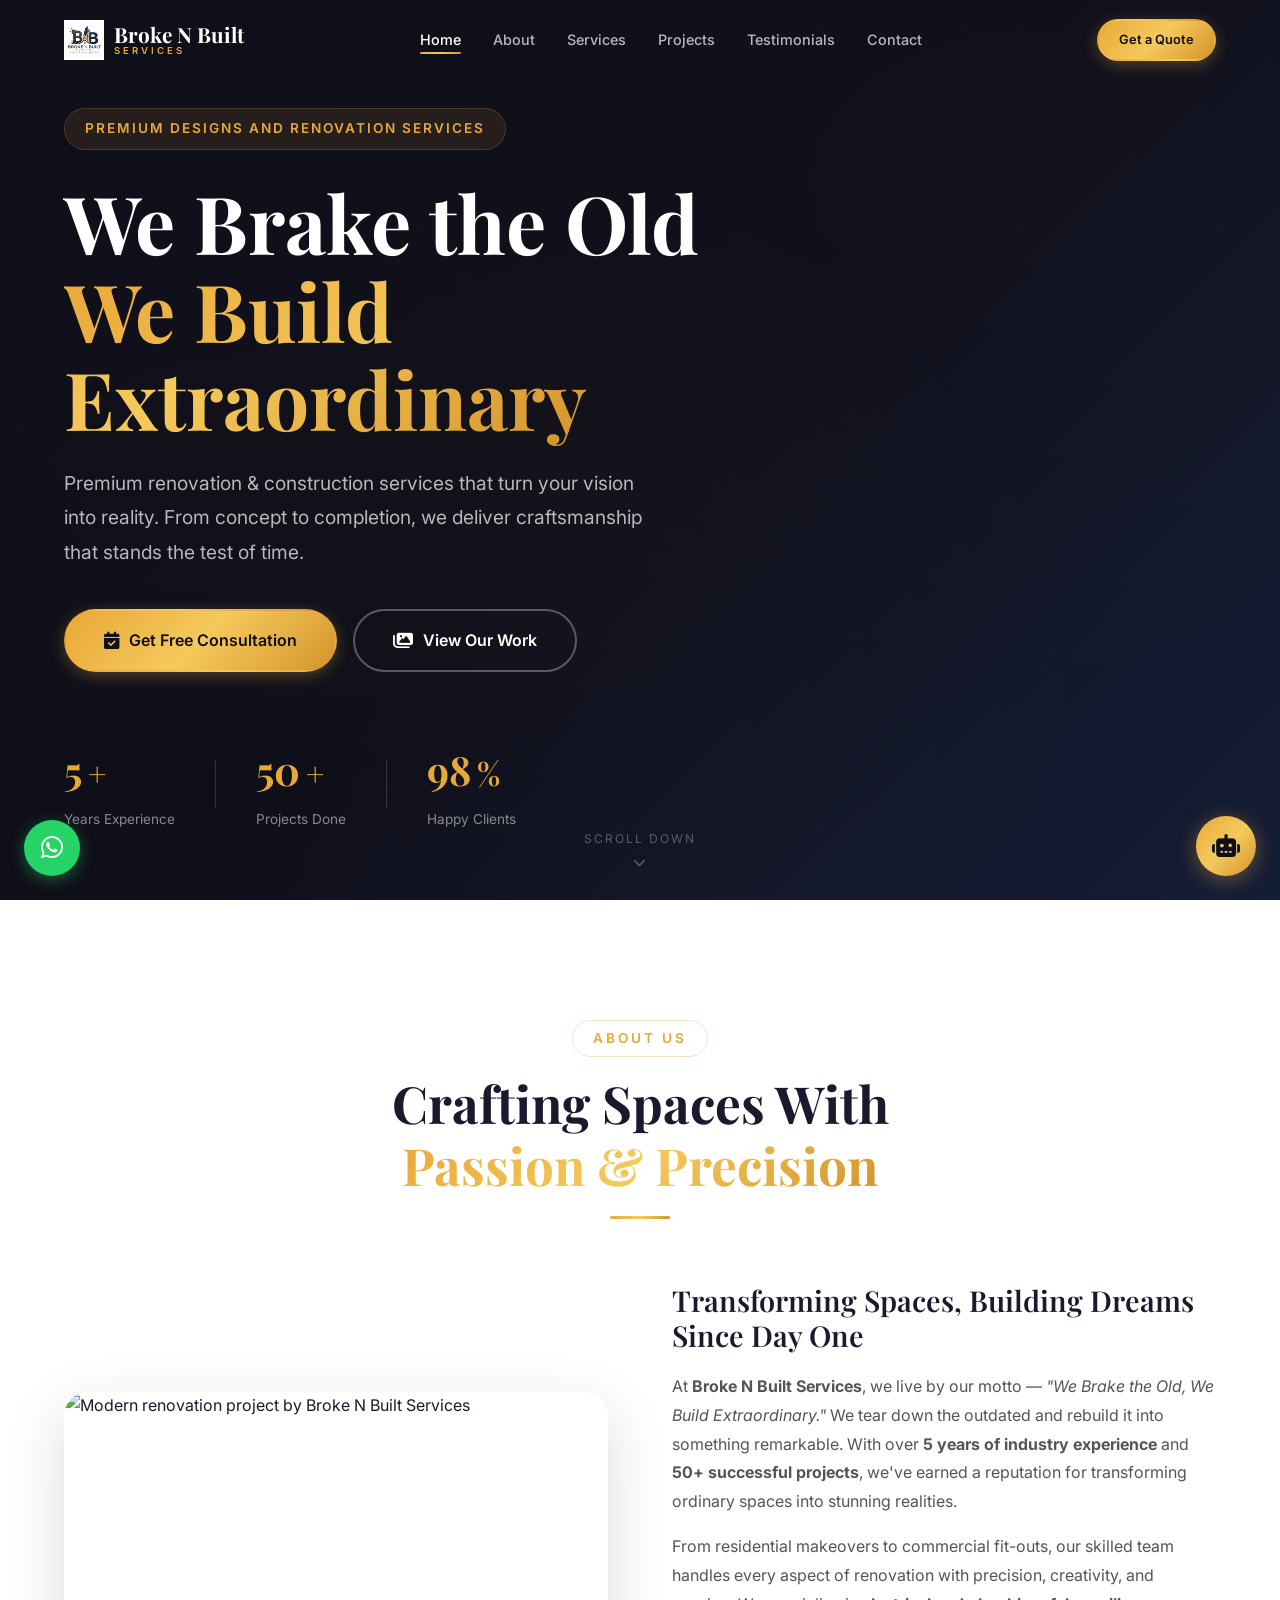
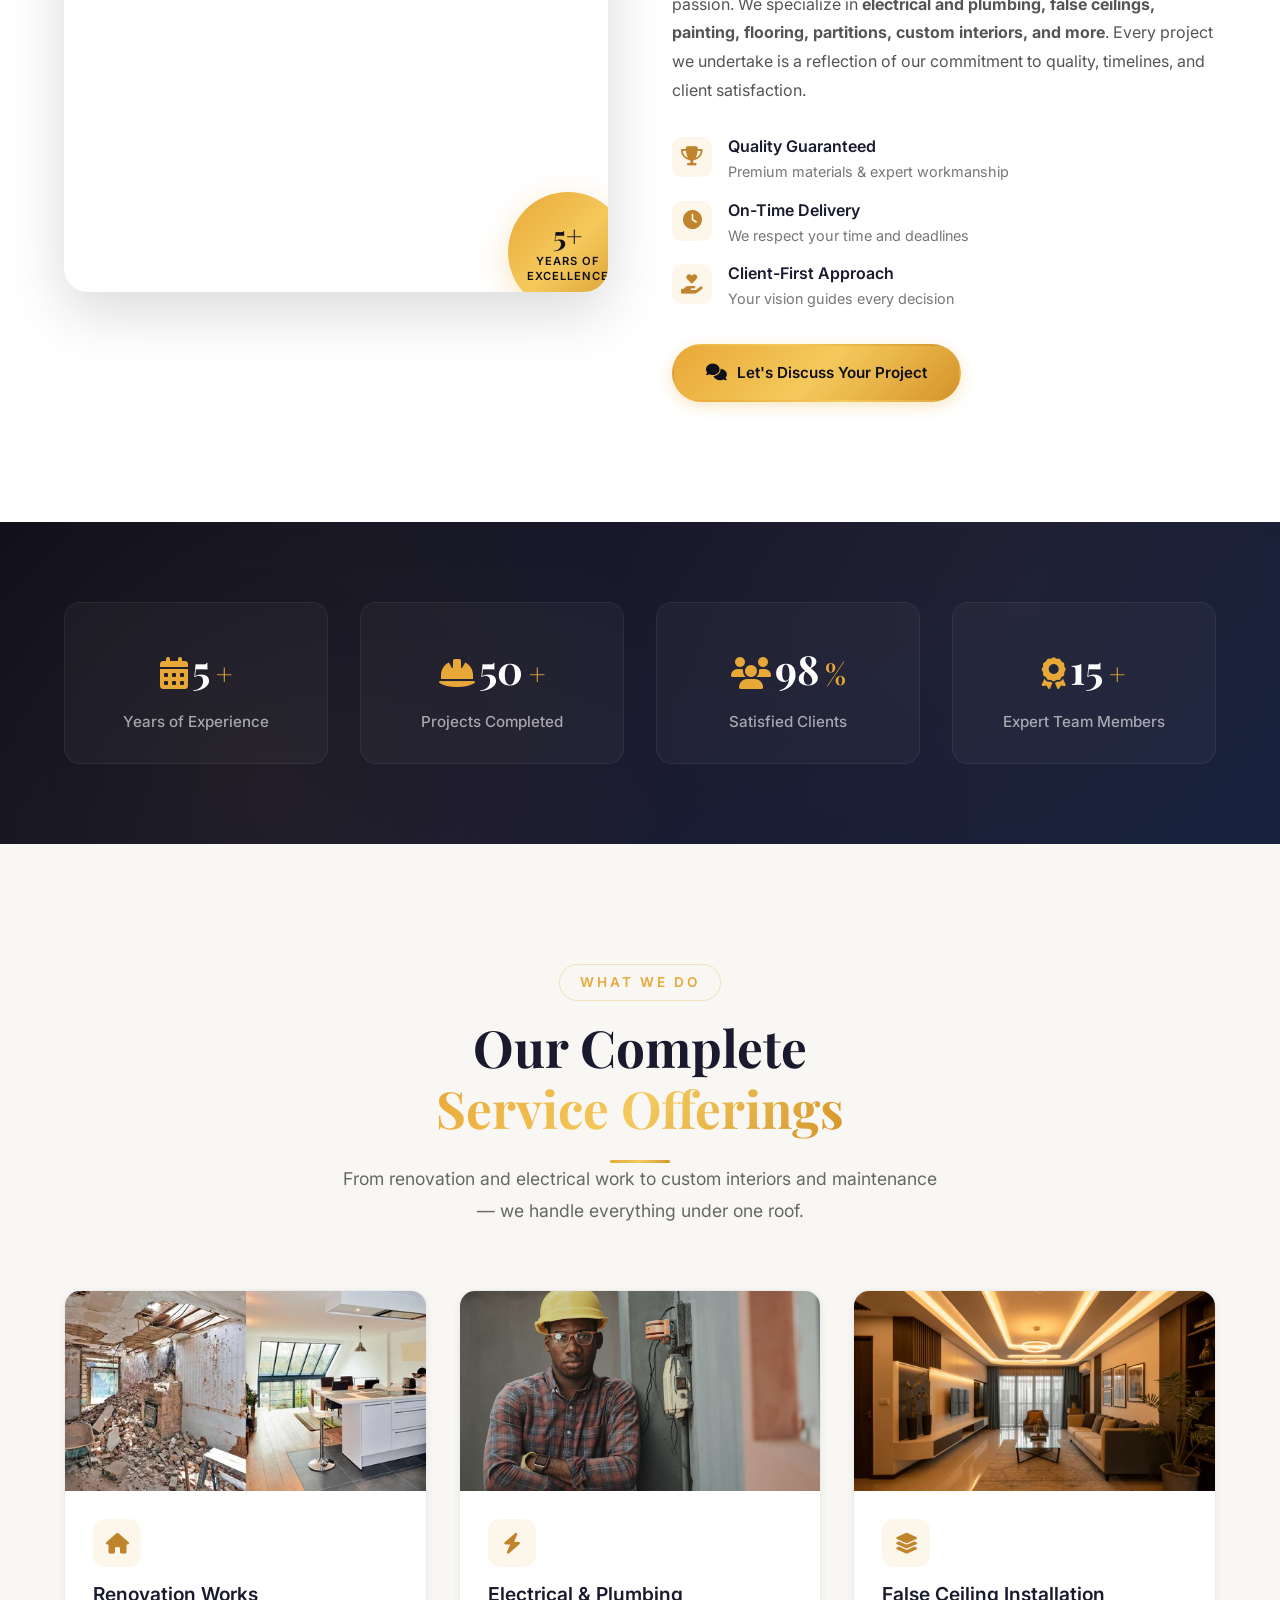
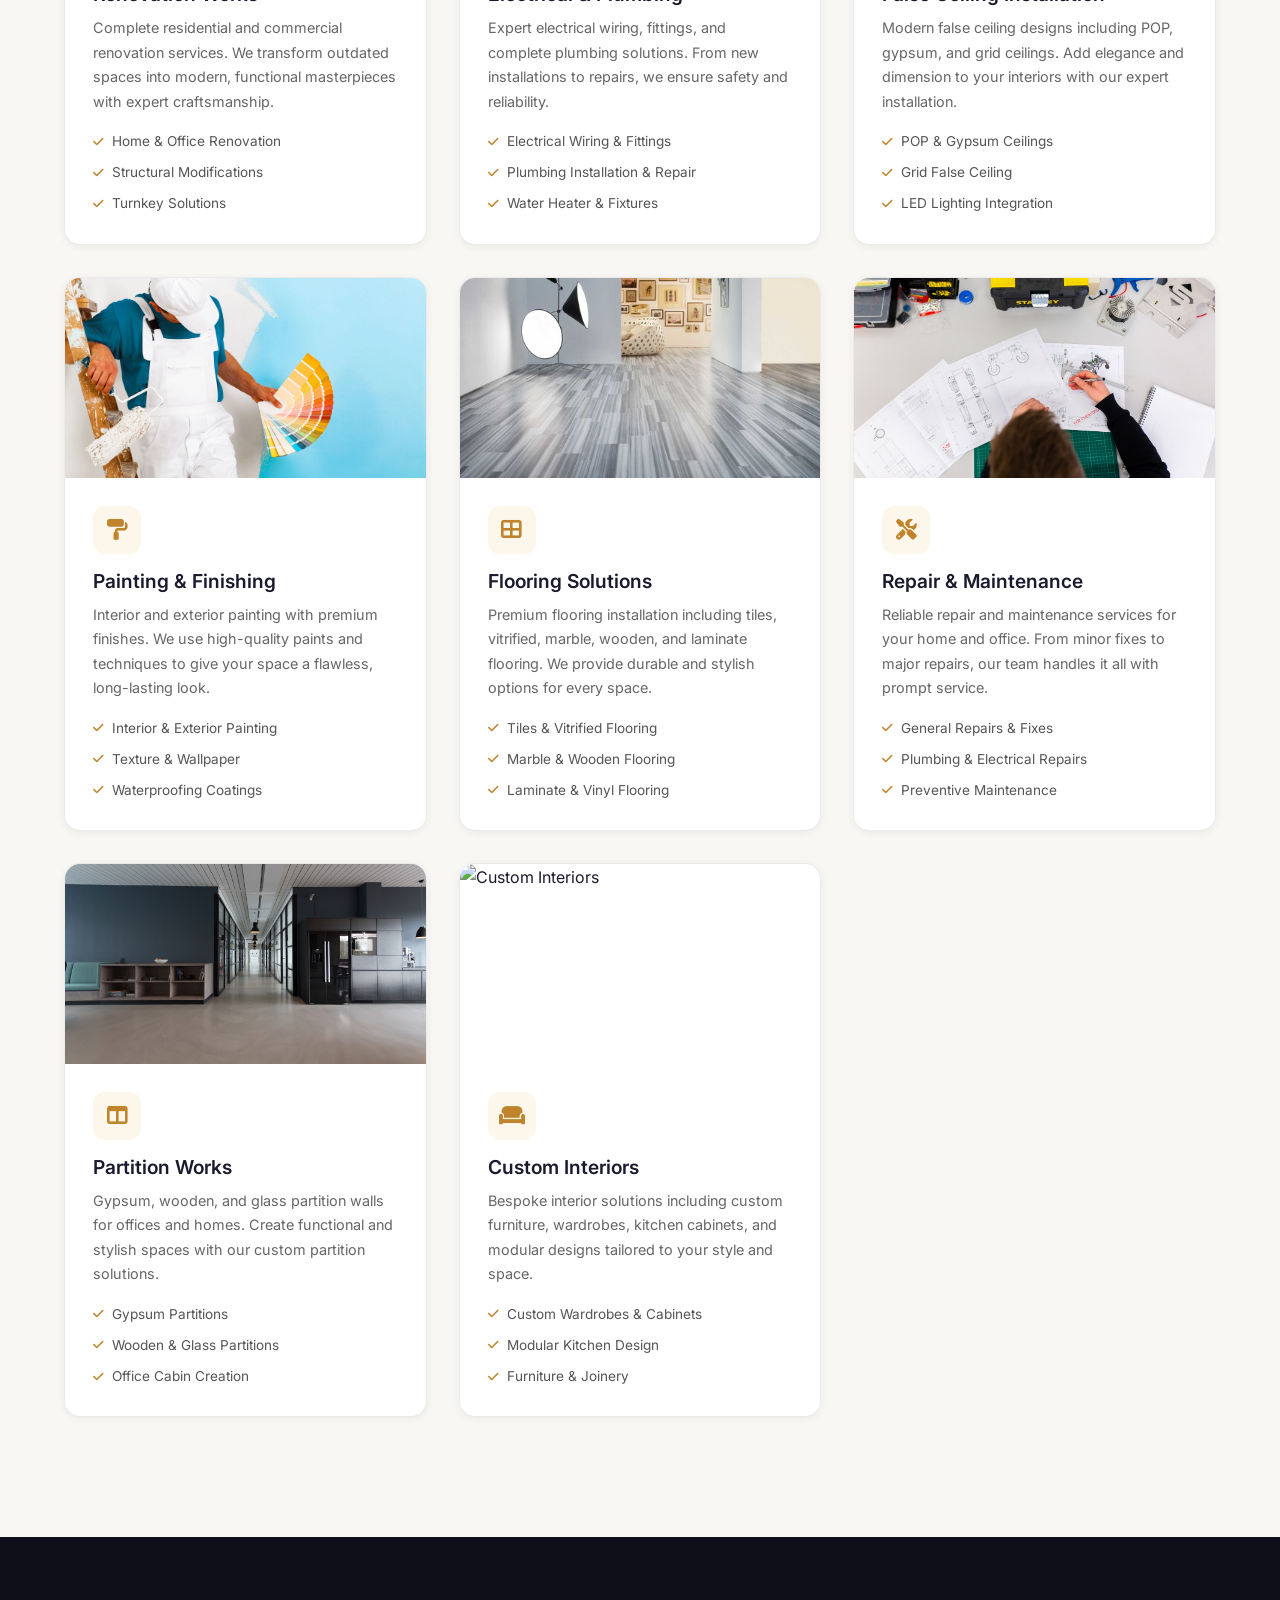
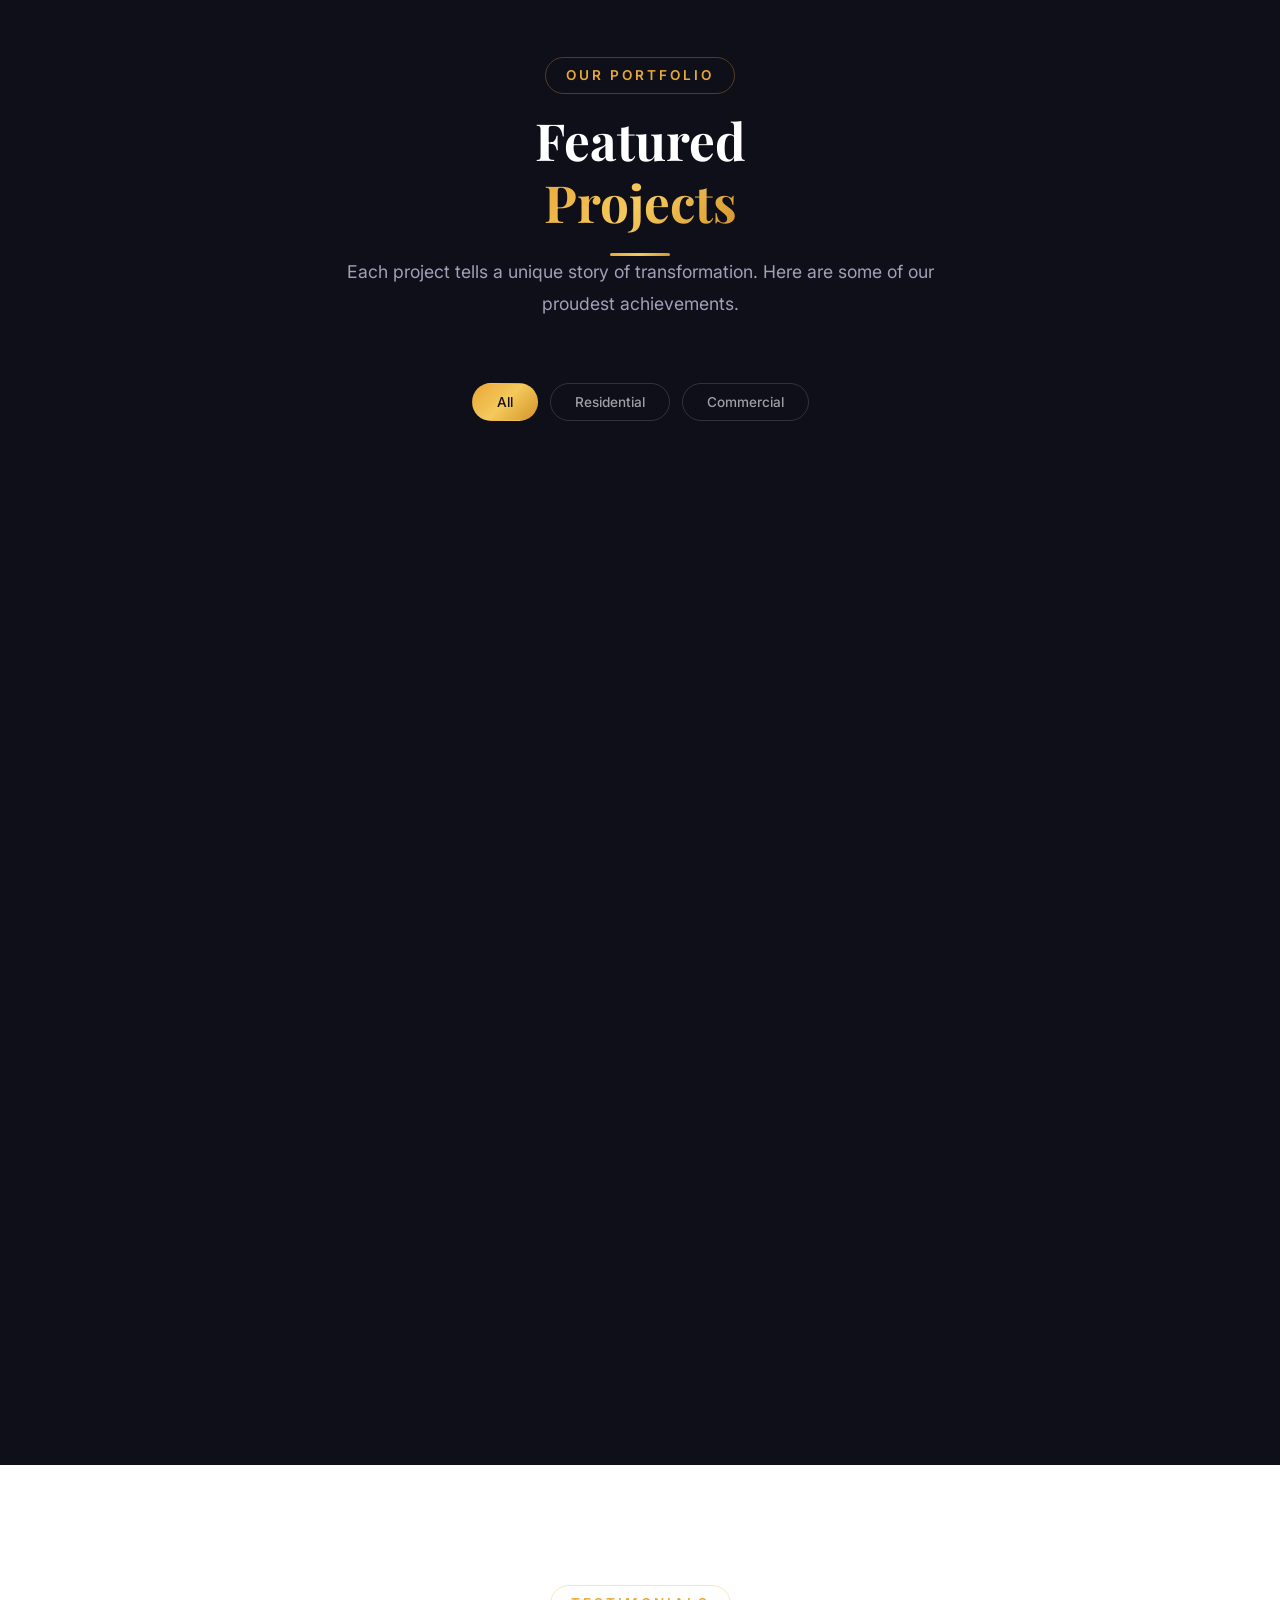
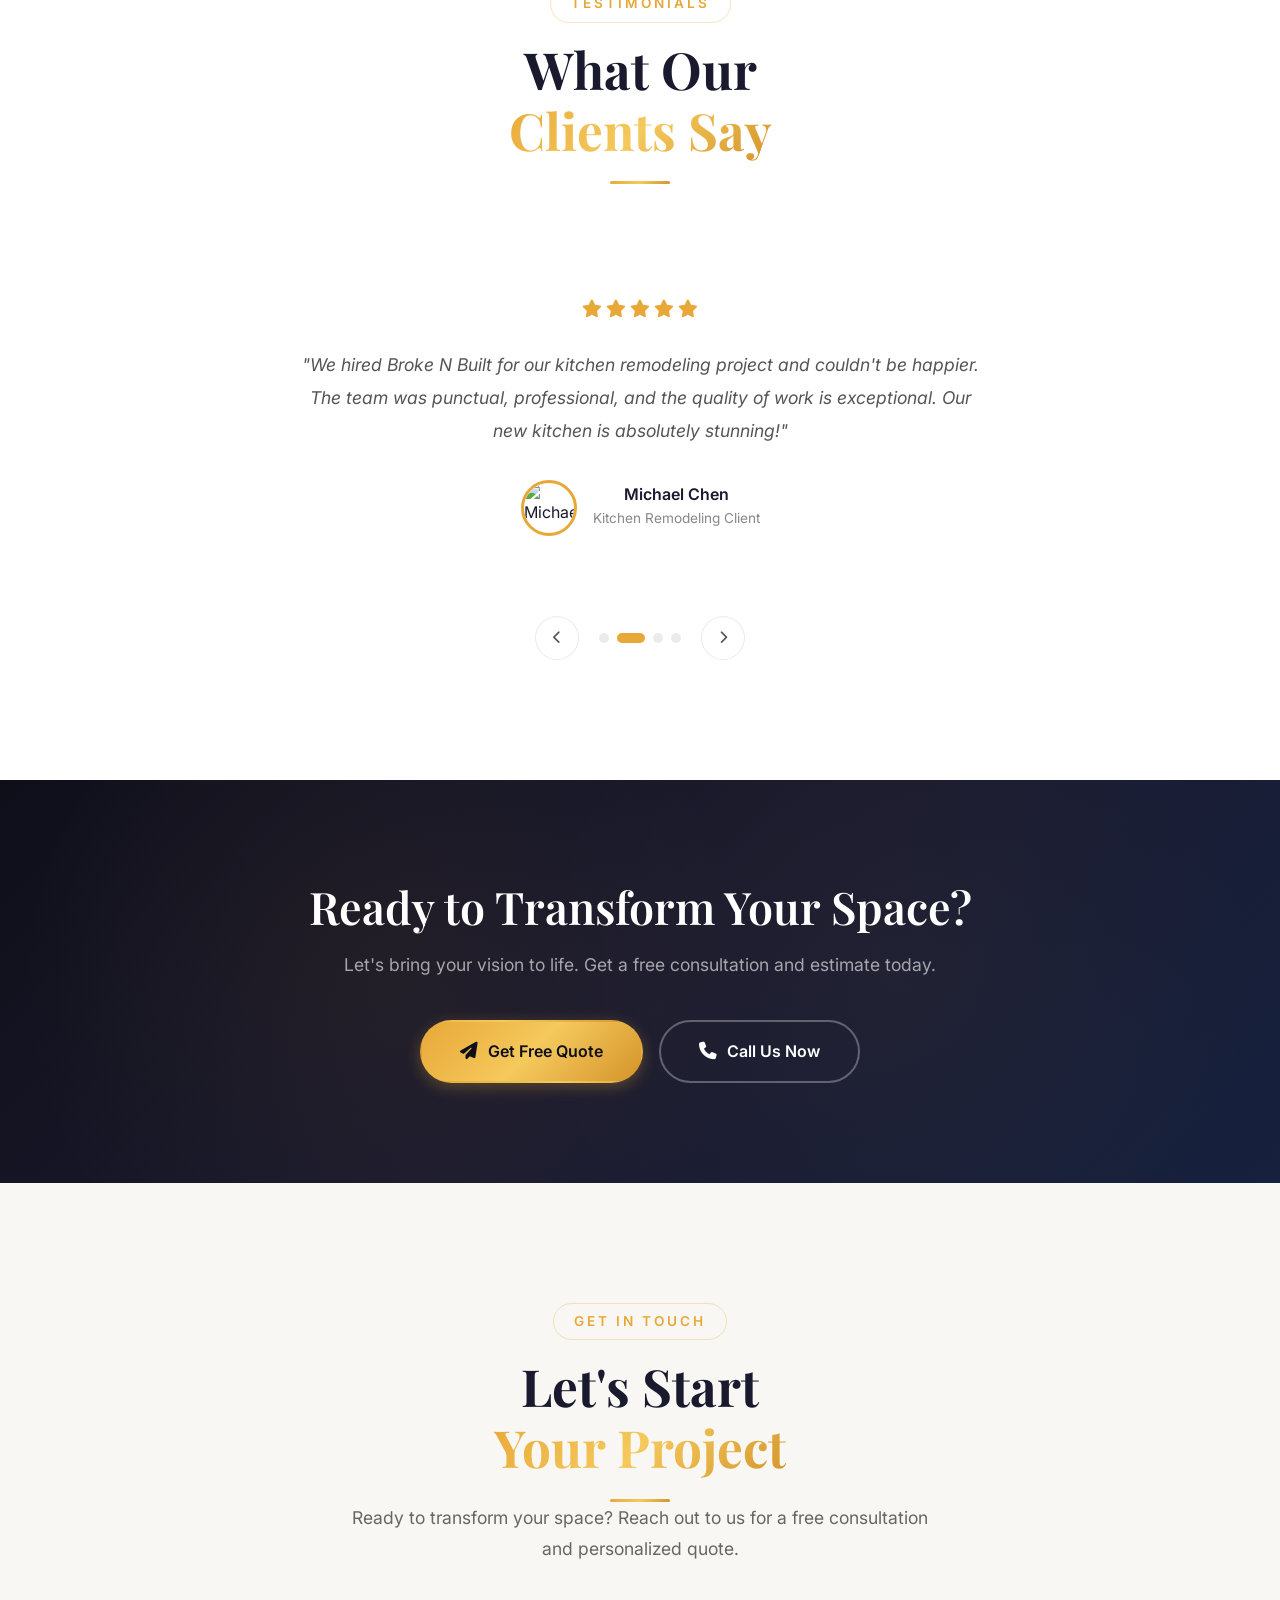
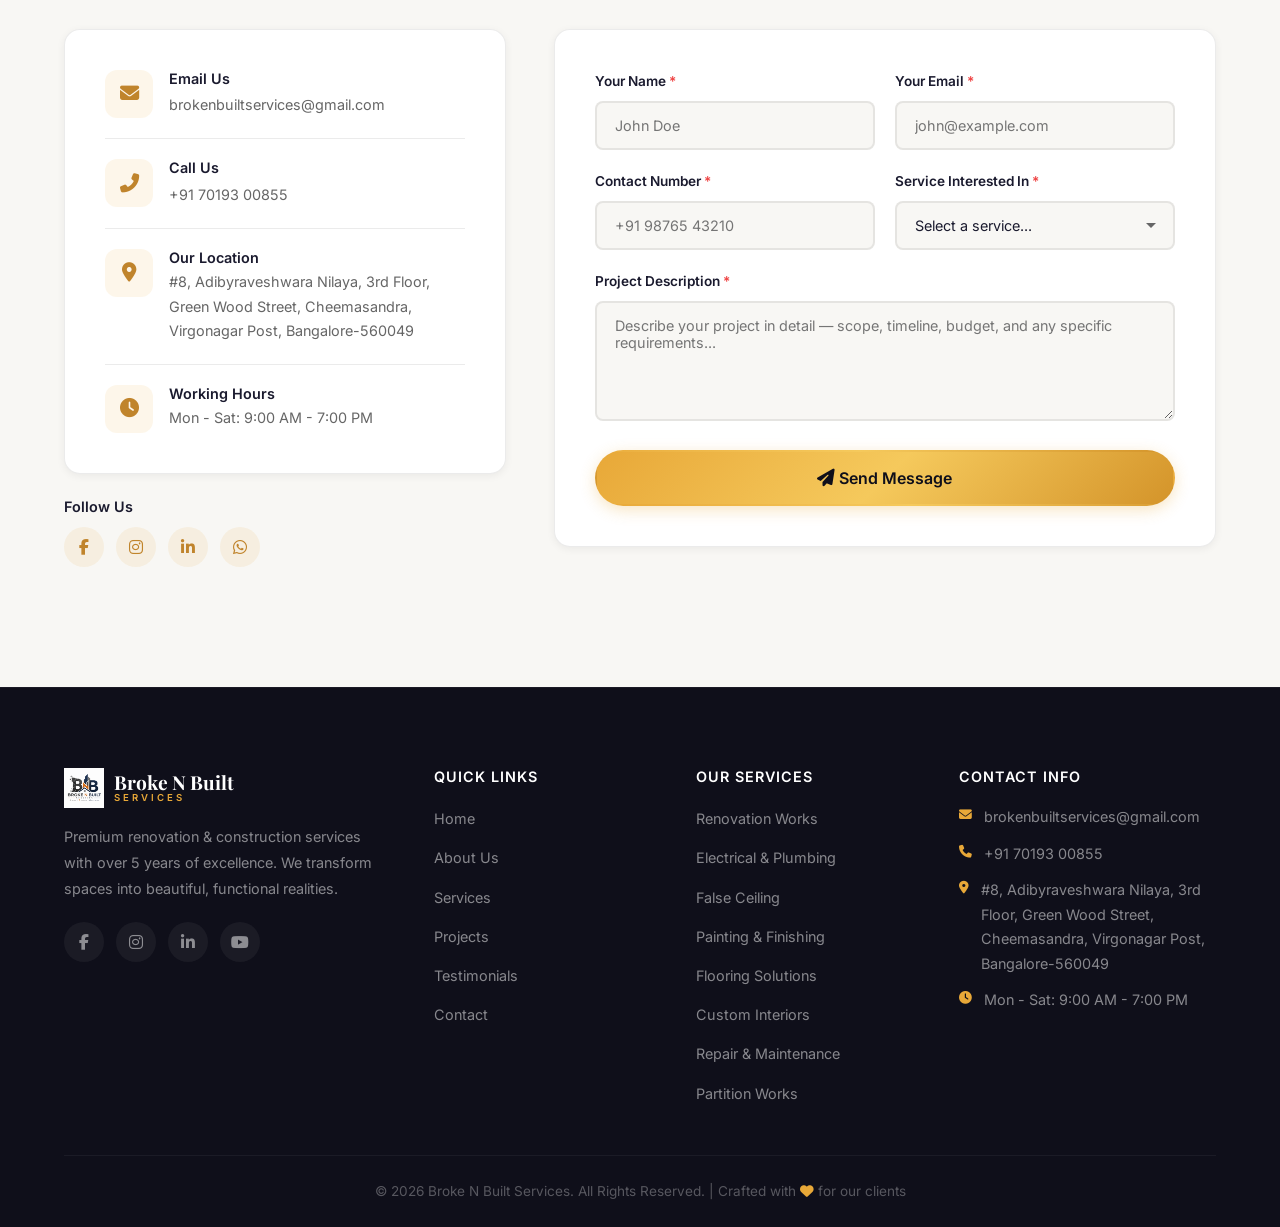
==== commit 59c817f6: "Add EmailJS integration for email notifications on form submissions" ====
--- a/index.html
+++ b/index.html
@@ -898,6 +898,7 @@
   <!-- AOS Library -->
   <script src="https://unpkg.com/aos@2.3.1/dist/aos.js"></script>
   <!-- EmailJS SDK -->
+  <script src="https://cdn.jsdelivr.net/npm/@emailjs/browser@4/dist/email.min.js"></script>
   <!-- Config & Main Script -->
   <script src="js/config.js"></script>
   <script src="js/script.js"></script>
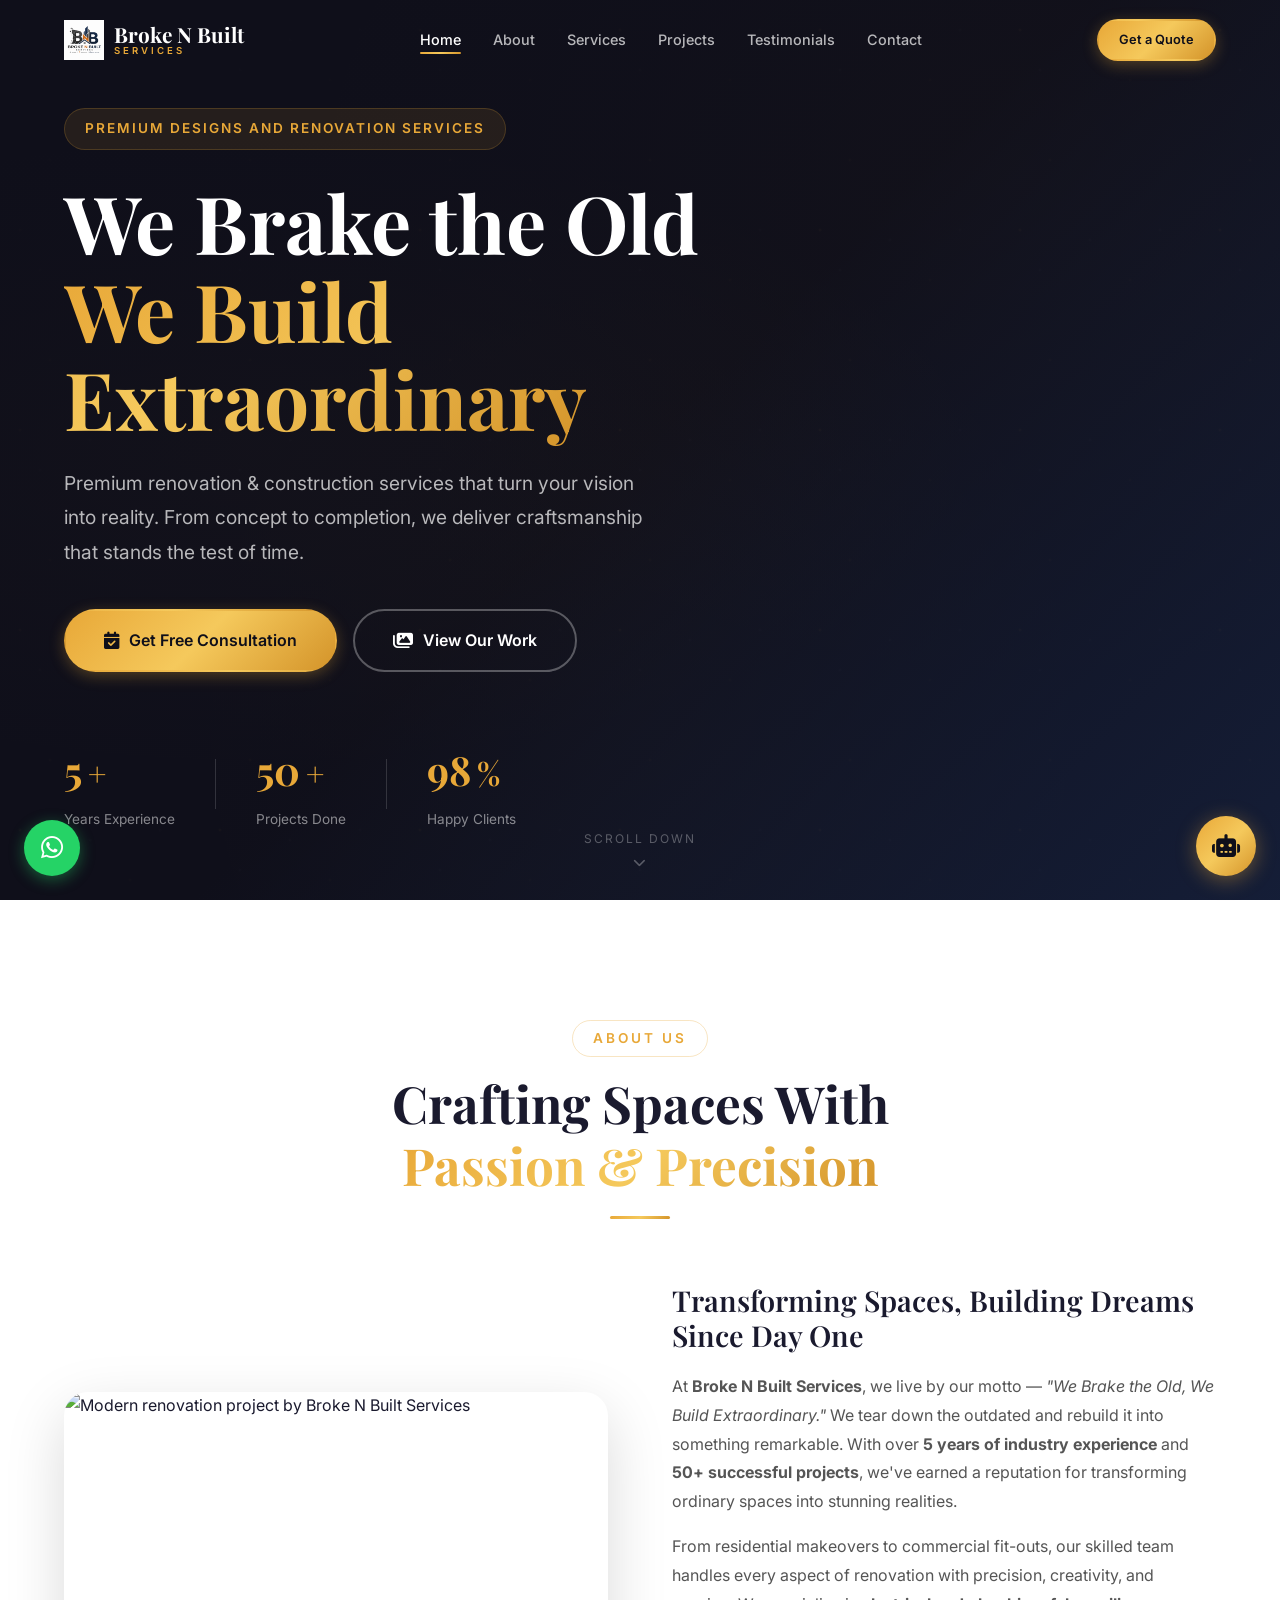
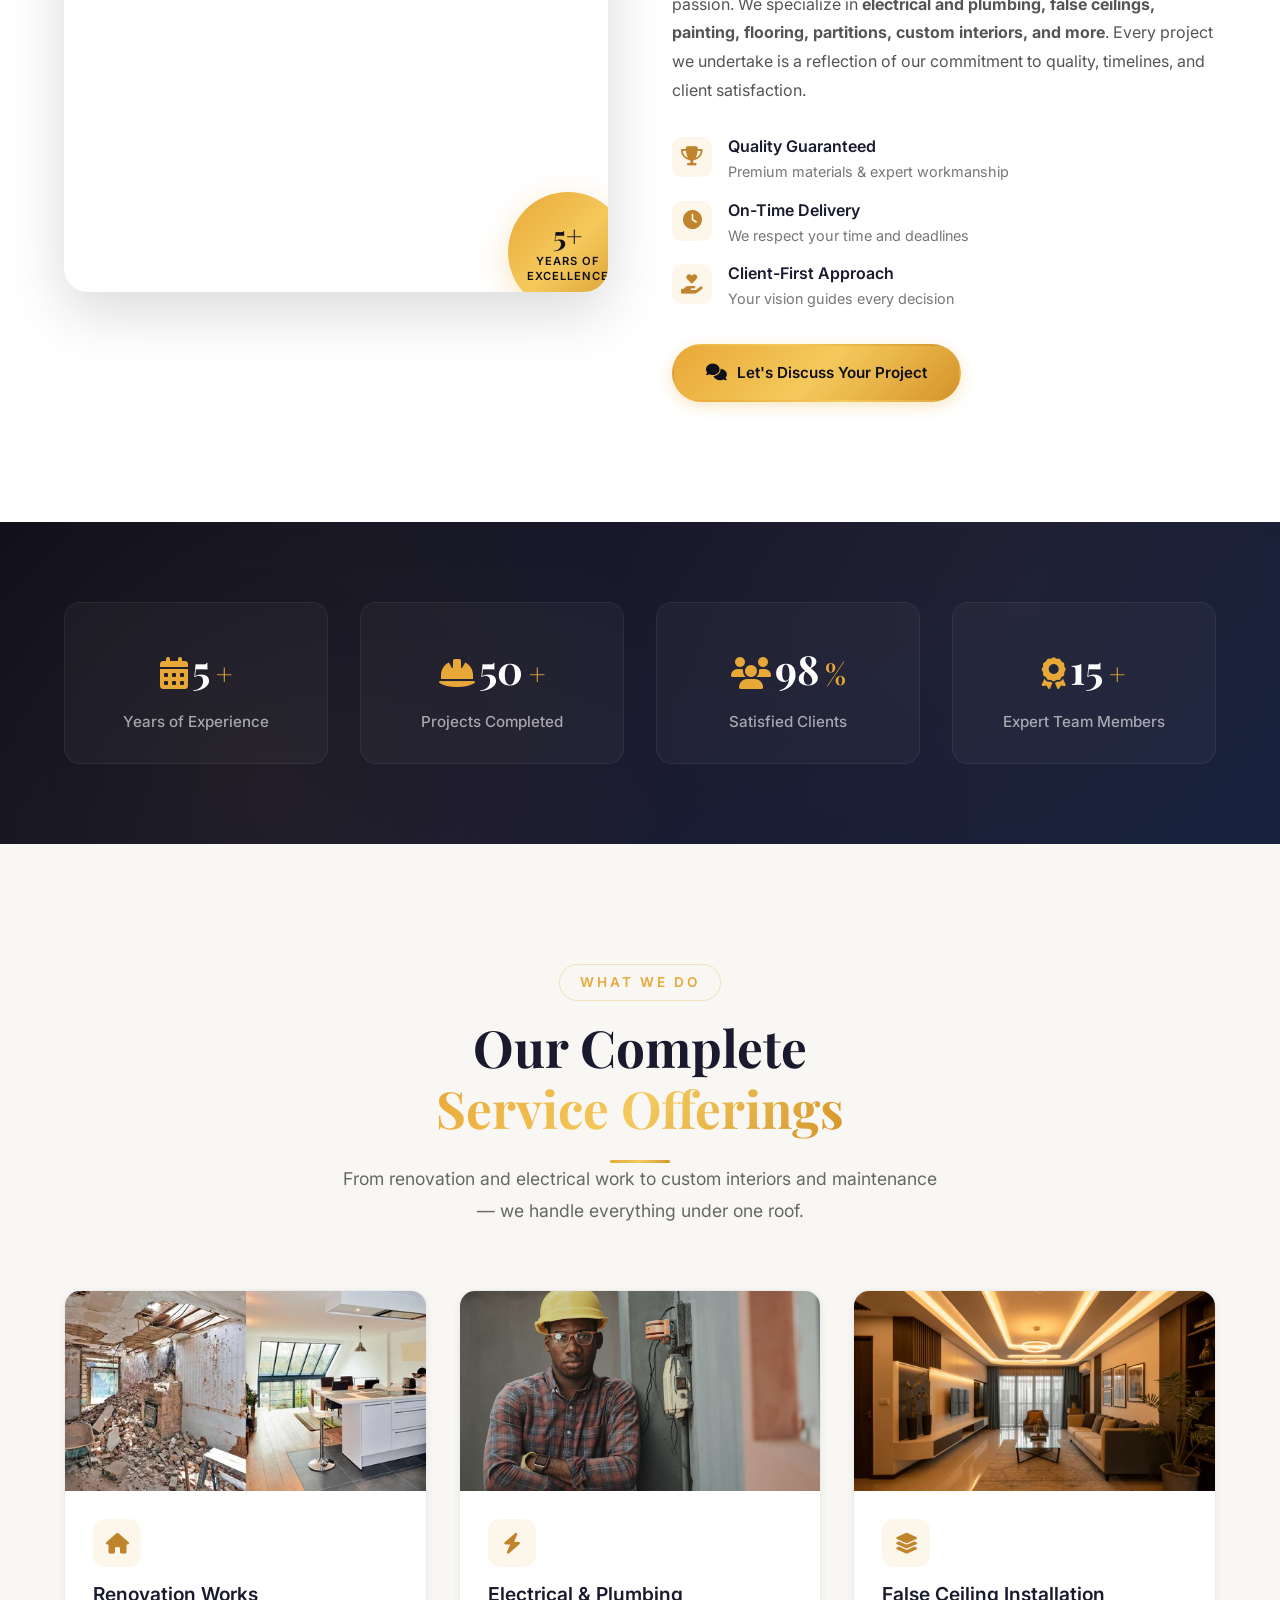
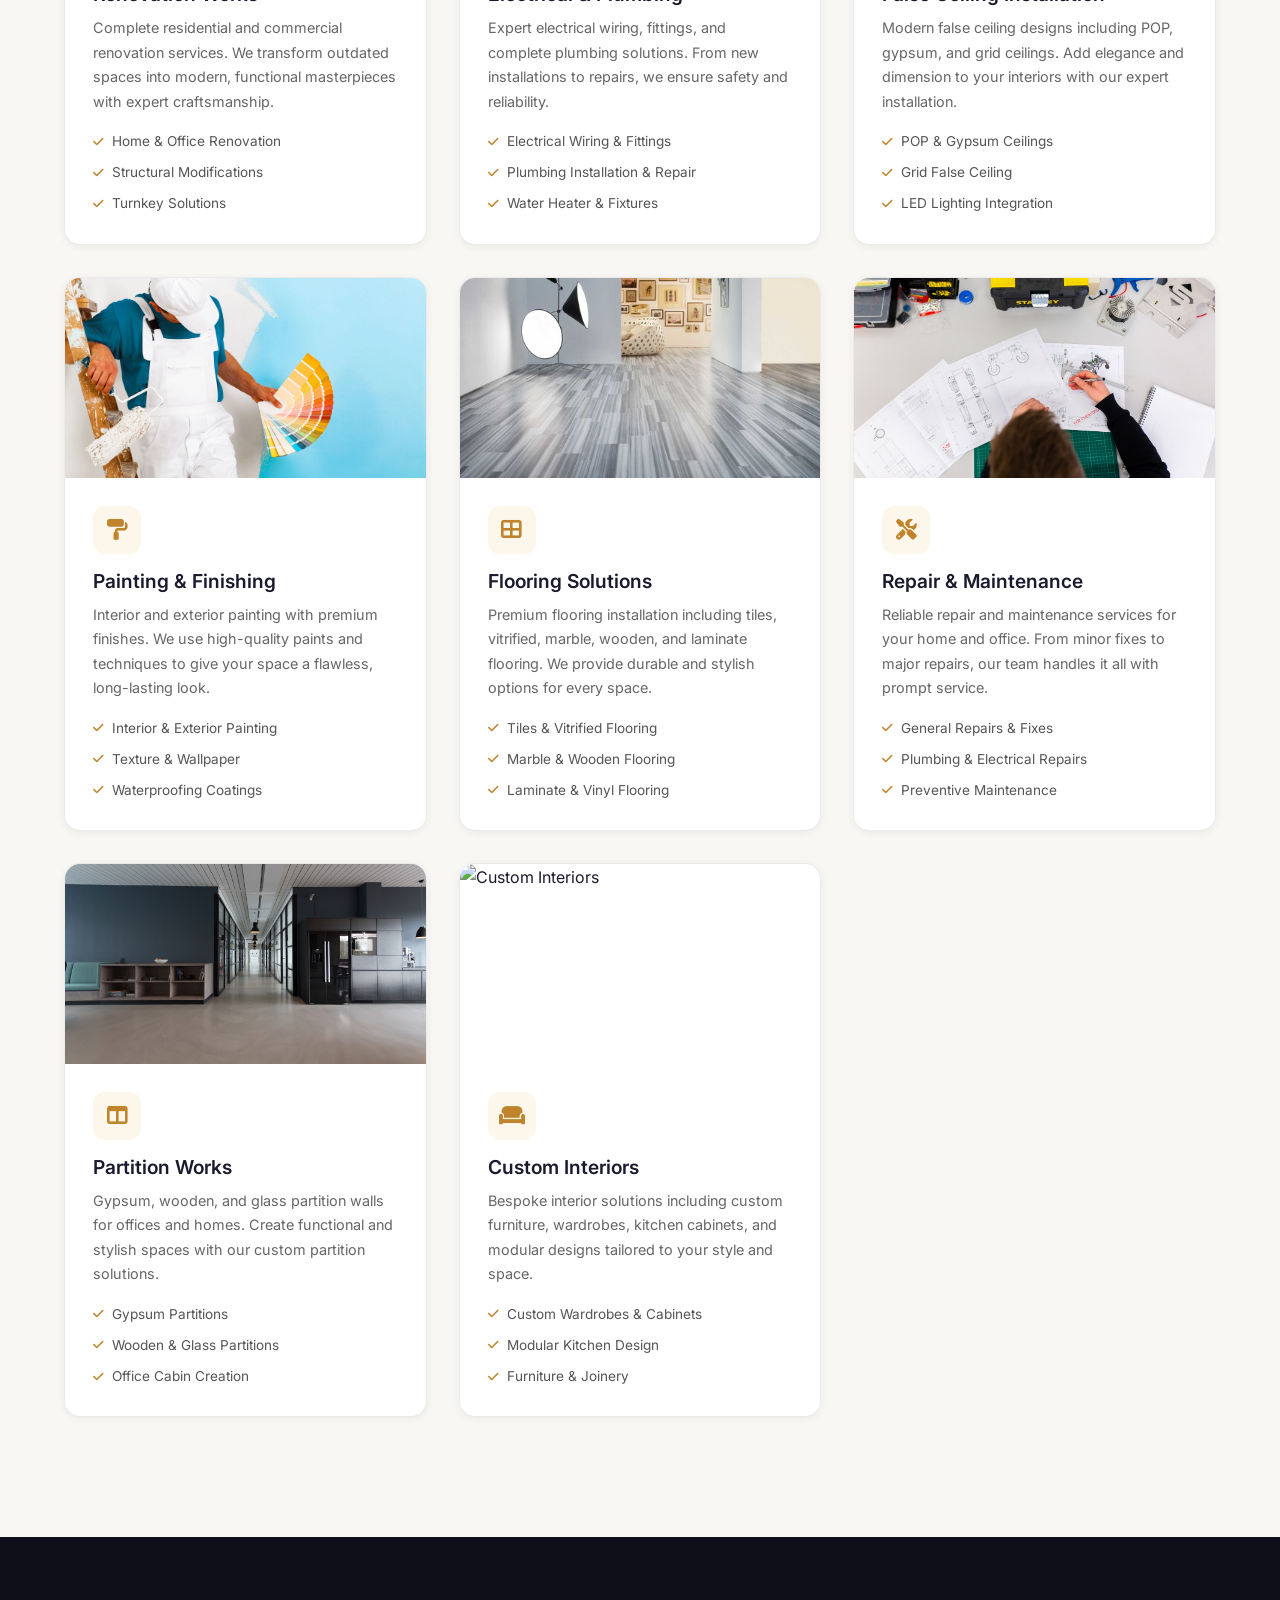
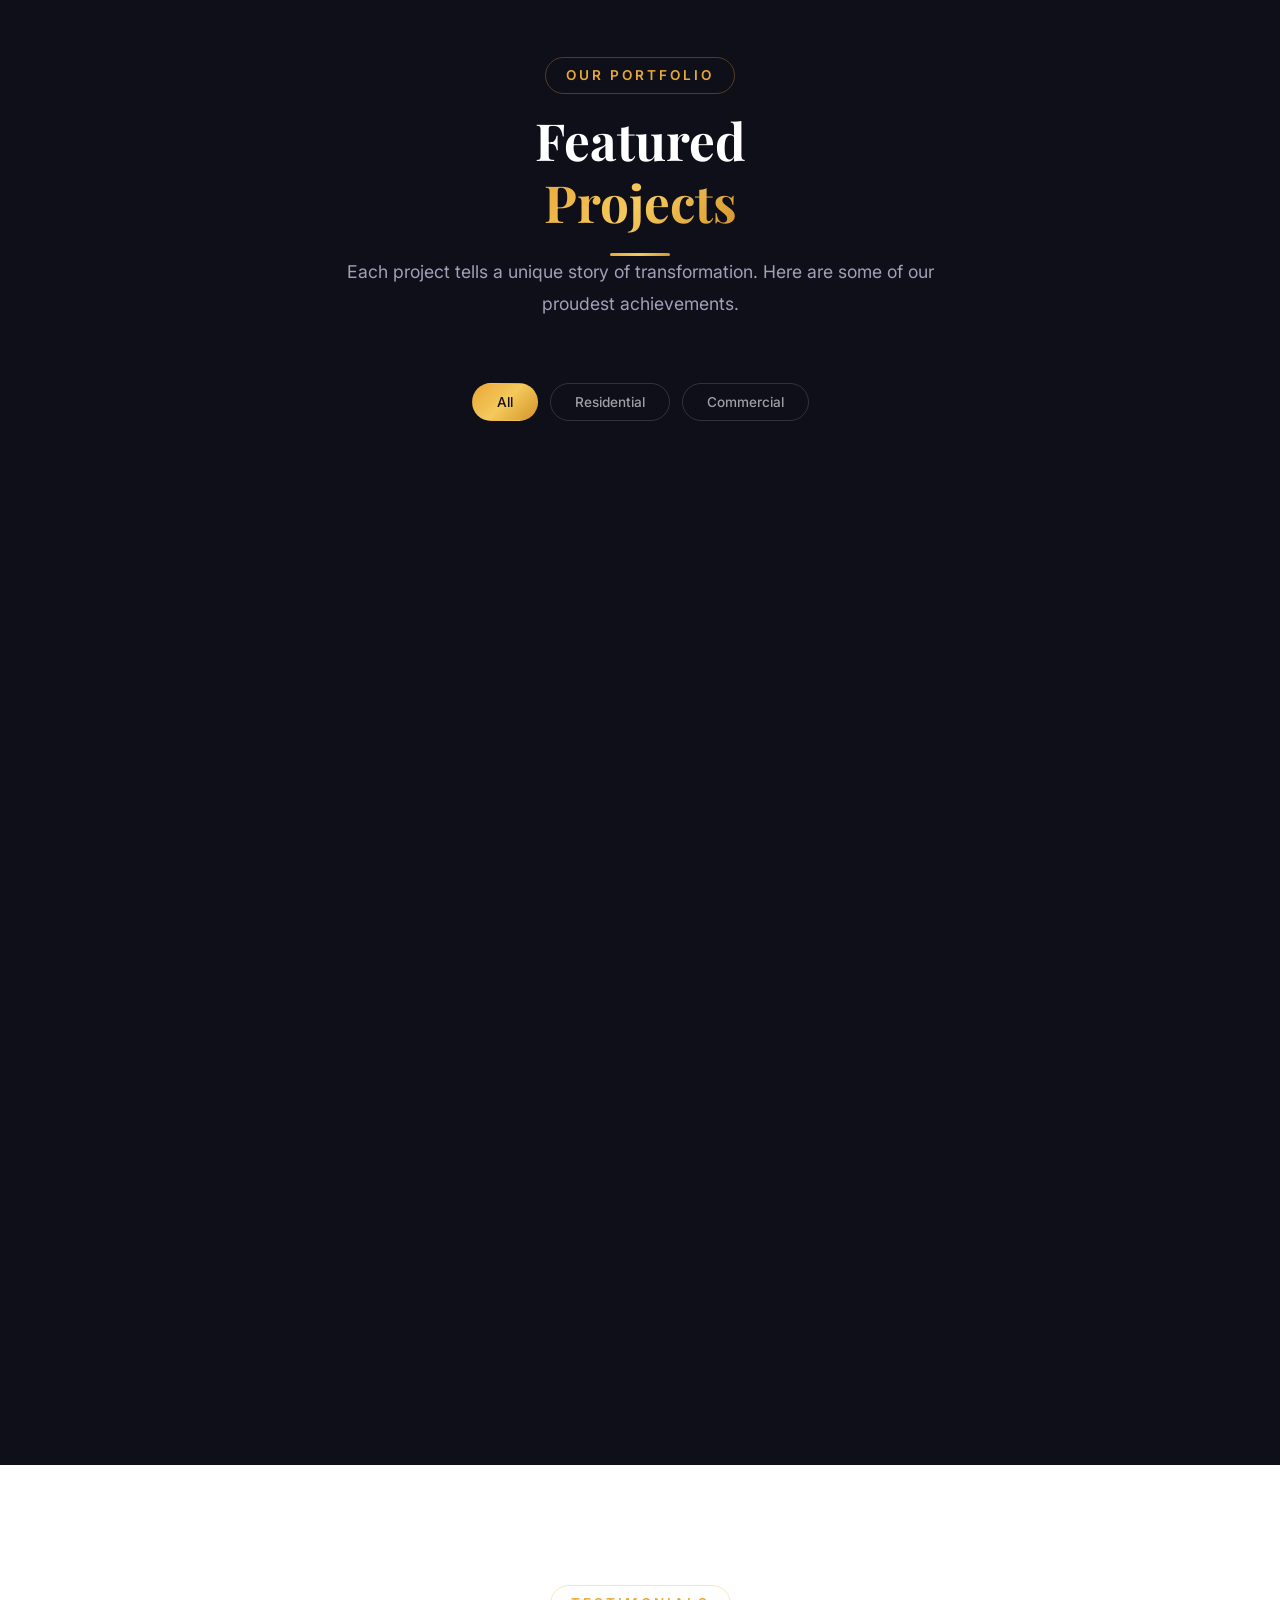
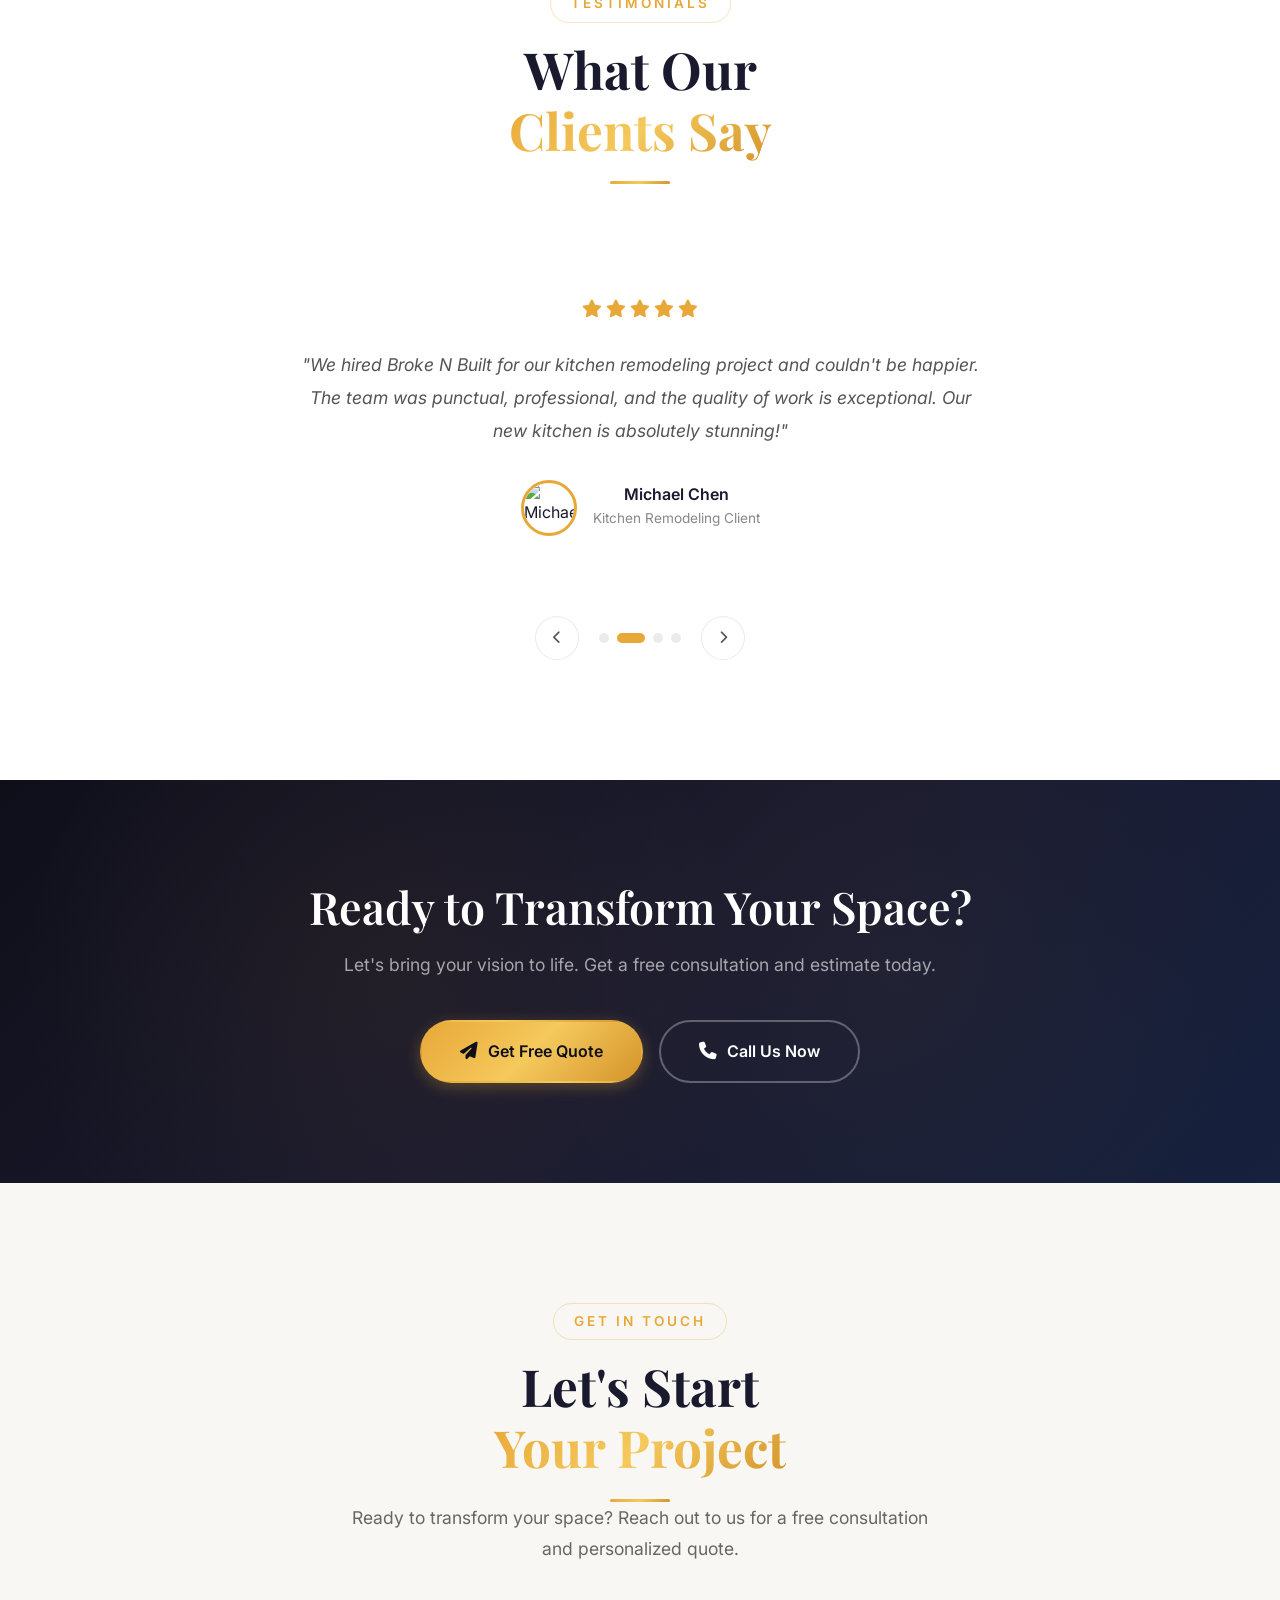
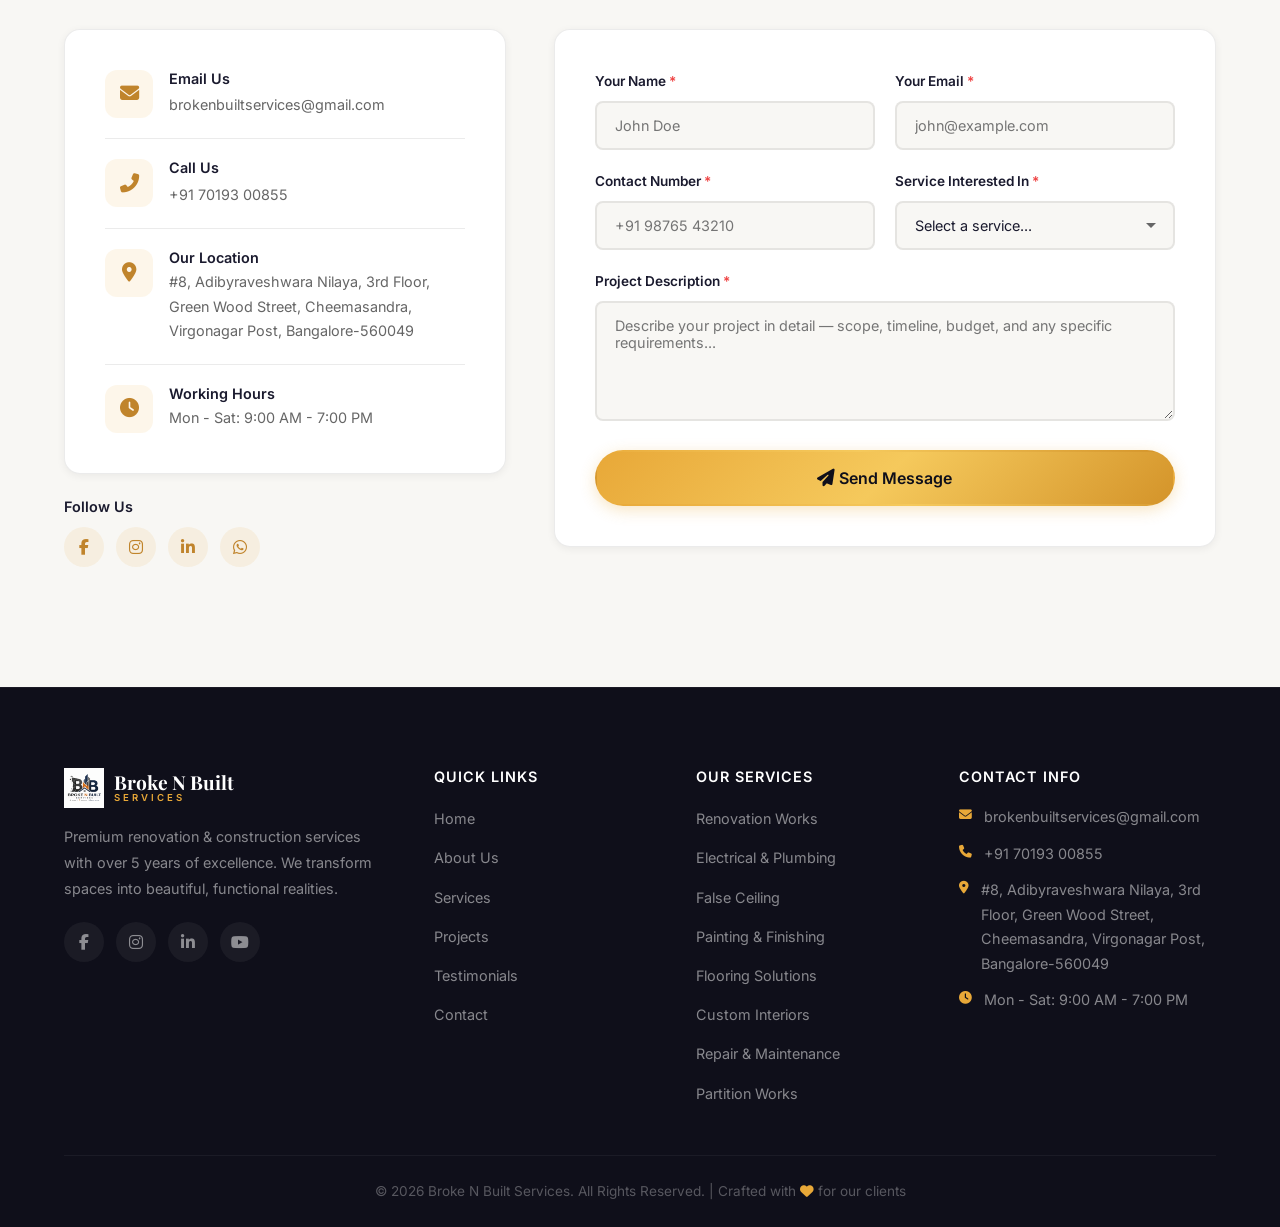
==== commit 82cfedbc: "Remove Netlify form code — site runs on GitHub Pages" ====
--- a/index.html
+++ b/index.html
@@ -729,8 +729,7 @@
           </div>
         </div>
         <div class="contact-form-wrapper" data-aos="fade-left" data-aos-duration="1000">
-          <form class="contact-form" id="contactForm" name="Contact" netlify method="POST">
-            <input type="hidden" name="form-name" value="Contact" />
+          <form class="contact-form" id="contactForm">
 
             <div class="form-row">
               <div class="form-group">
@@ -897,8 +896,6 @@
   <!-- ========== SCRIPTS ========== -->
   <!-- AOS Library -->
   <script src="https://unpkg.com/aos@2.3.1/dist/aos.js"></script>
-  <!-- EmailJS SDK -->
-  <script src="https://cdn.jsdelivr.net/npm/@emailjs/browser@4/dist/email.min.js"></script>
   <!-- Config & Main Script -->
   <script src="js/config.js"></script>
   <script src="js/script.js"></script>
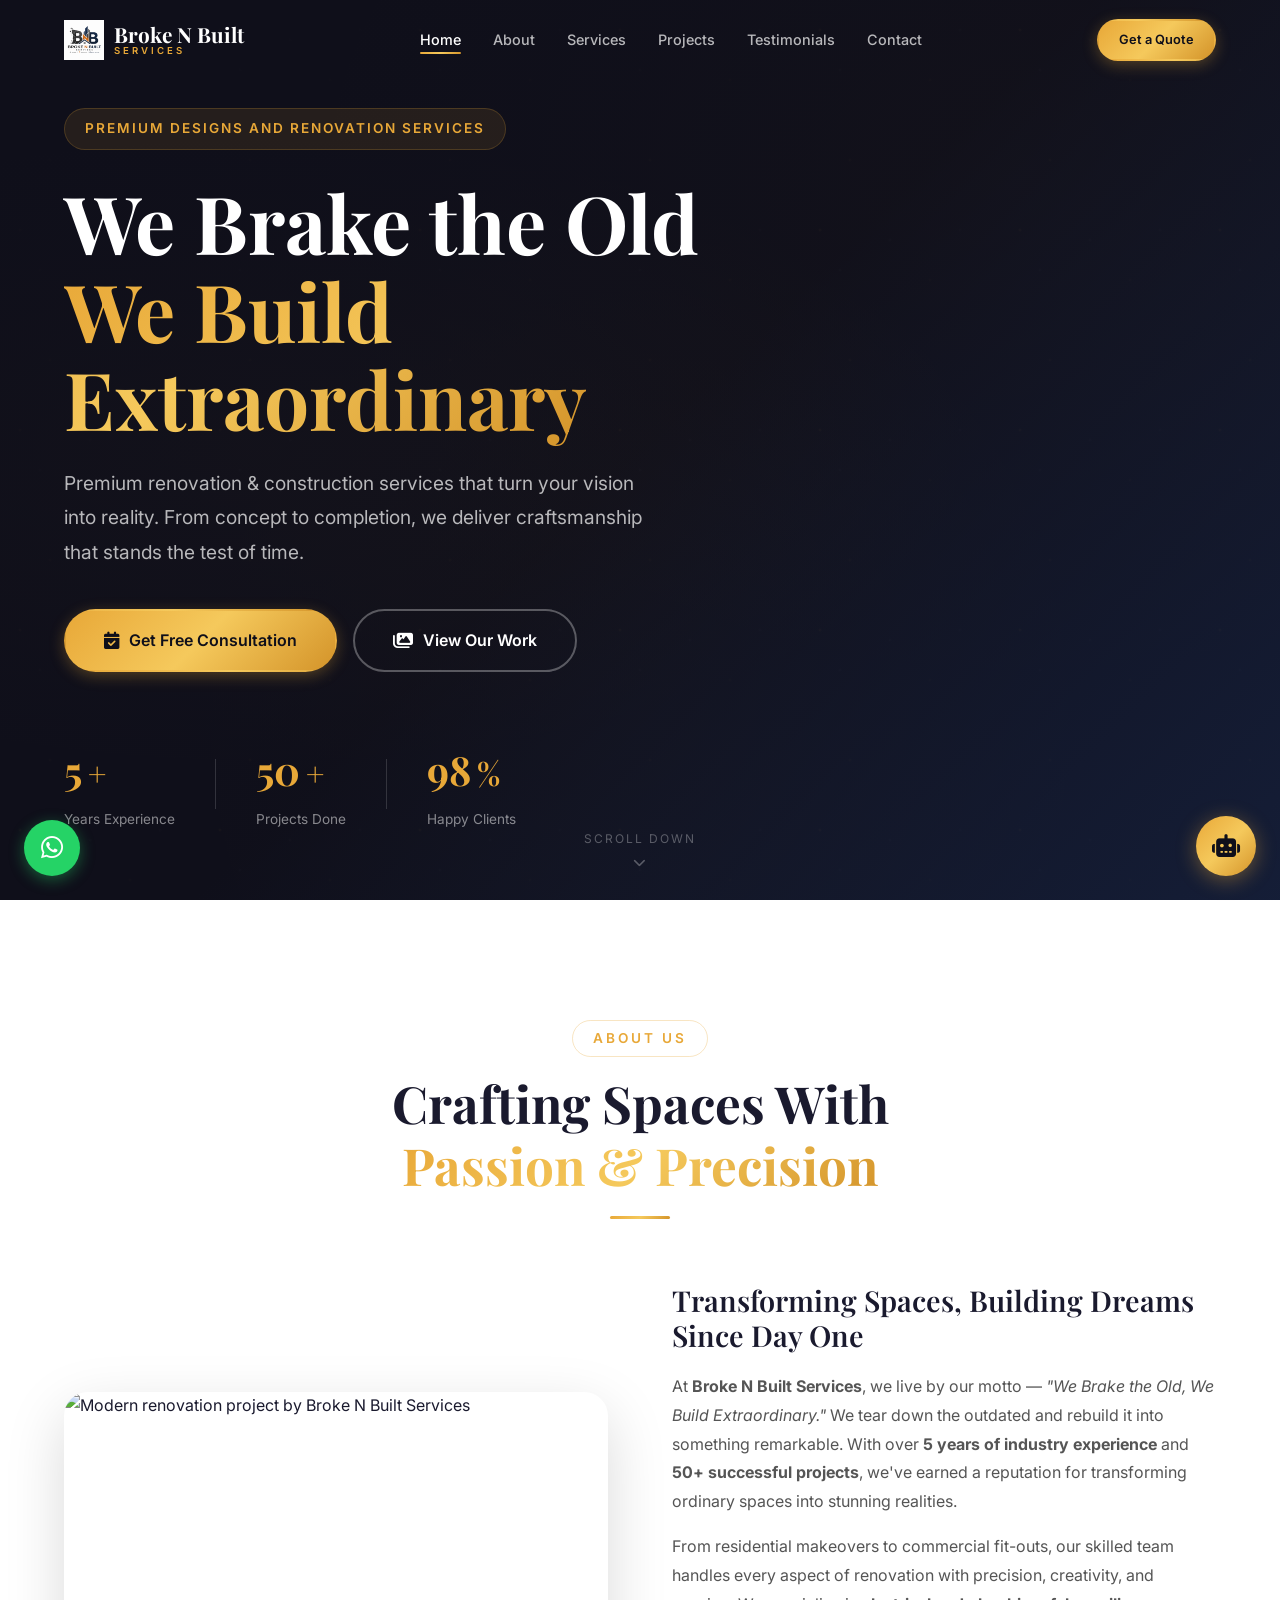
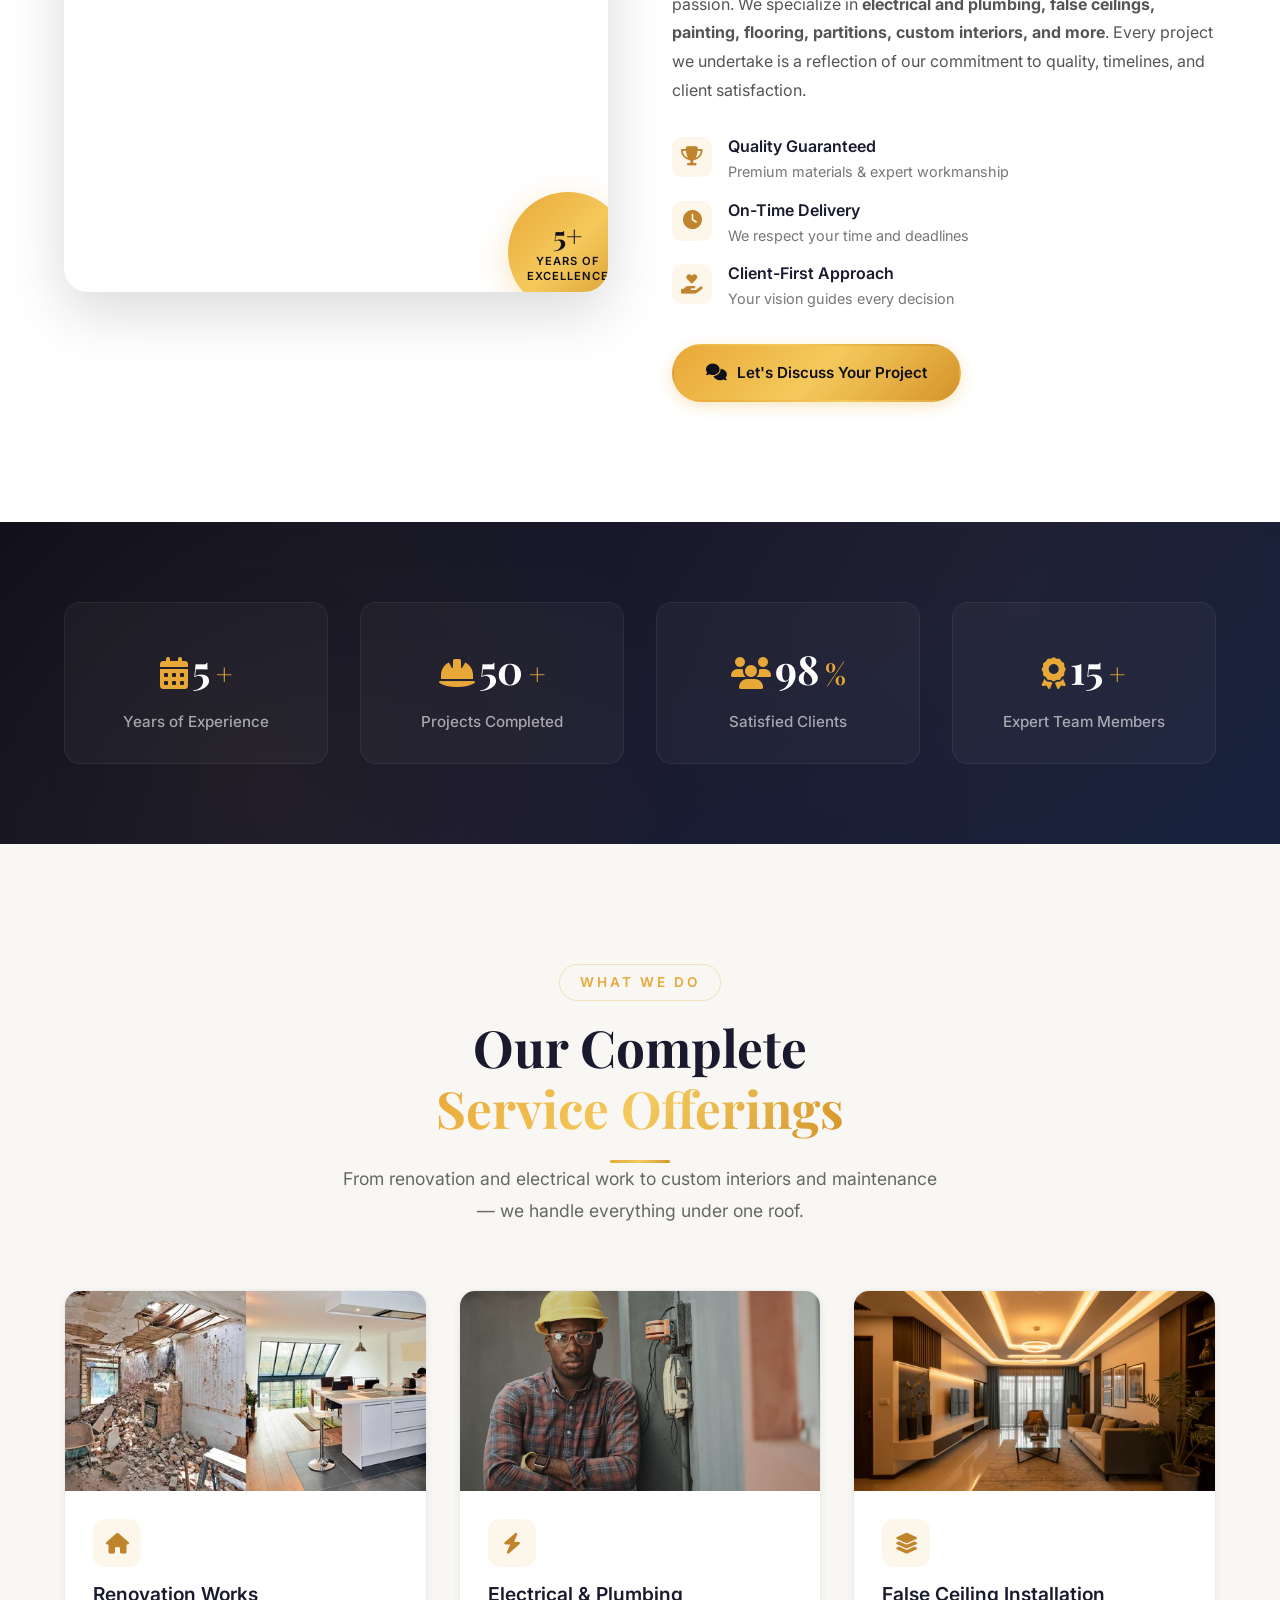
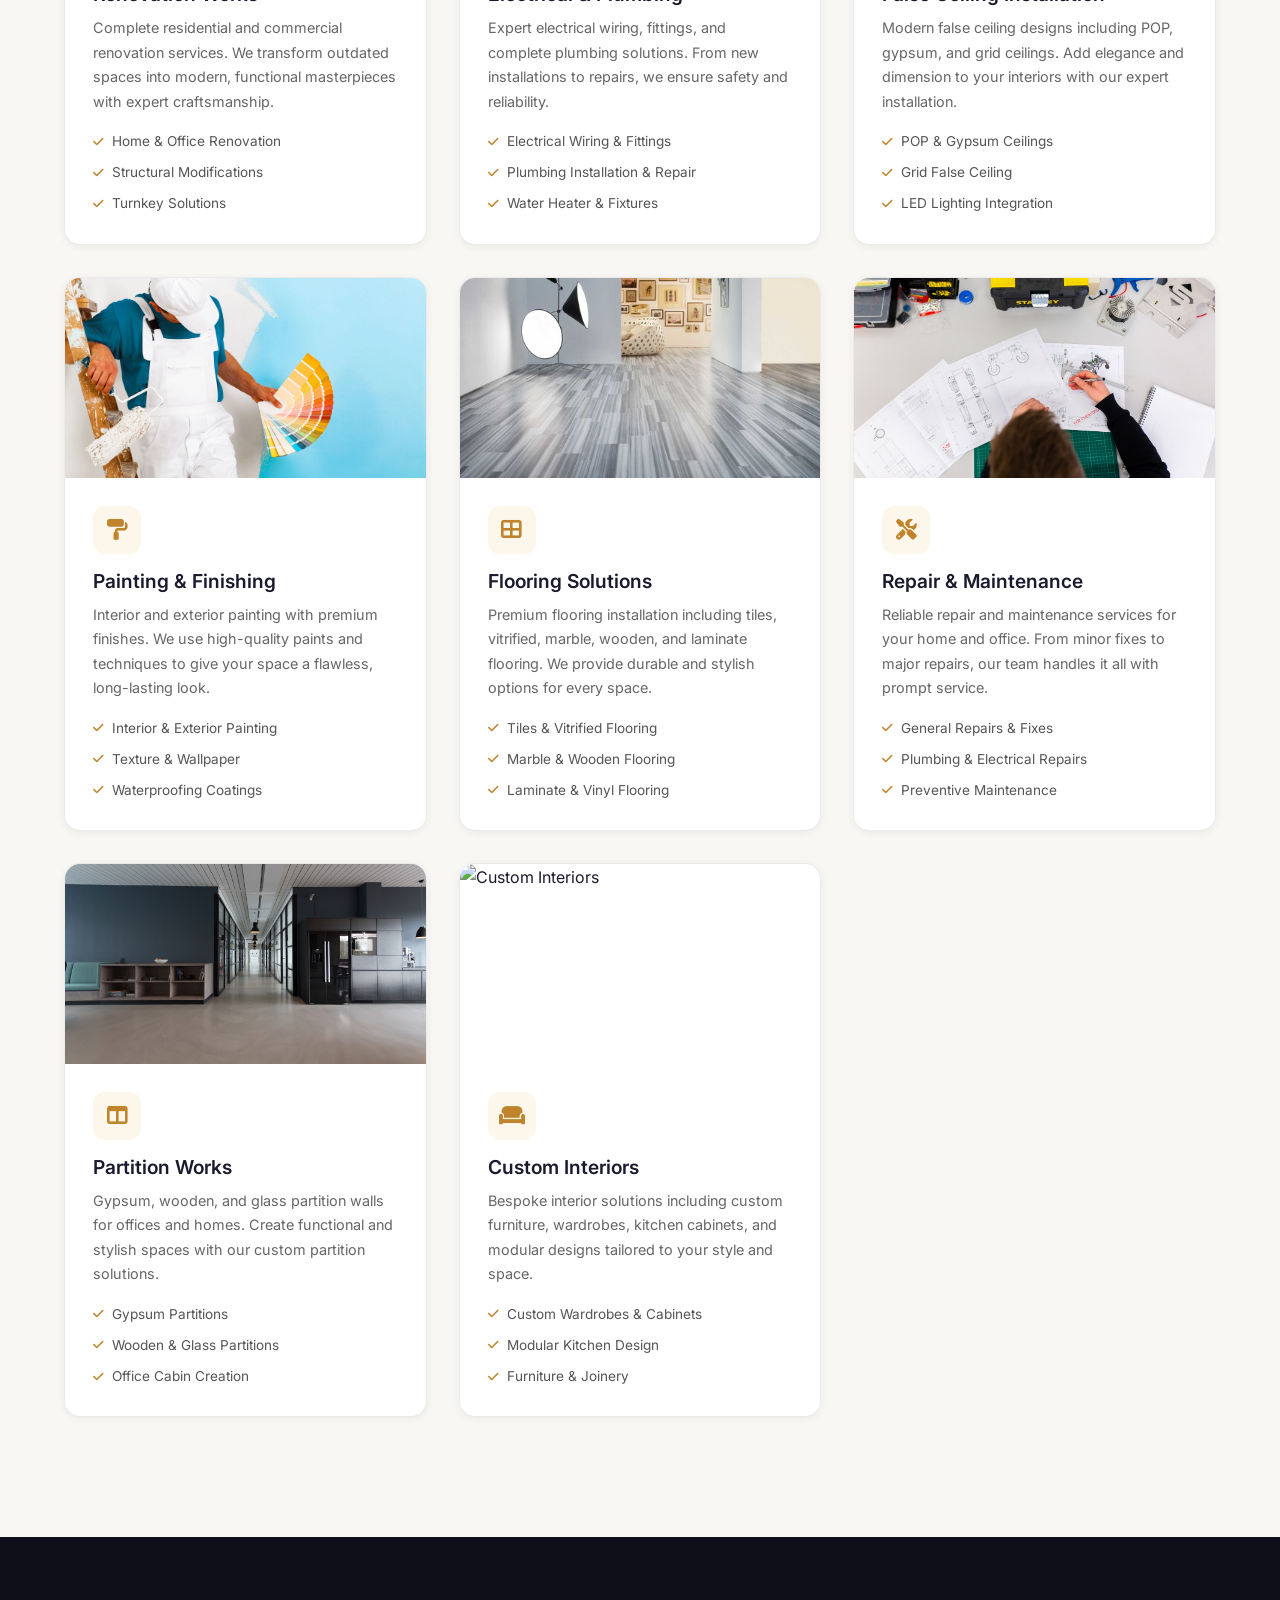
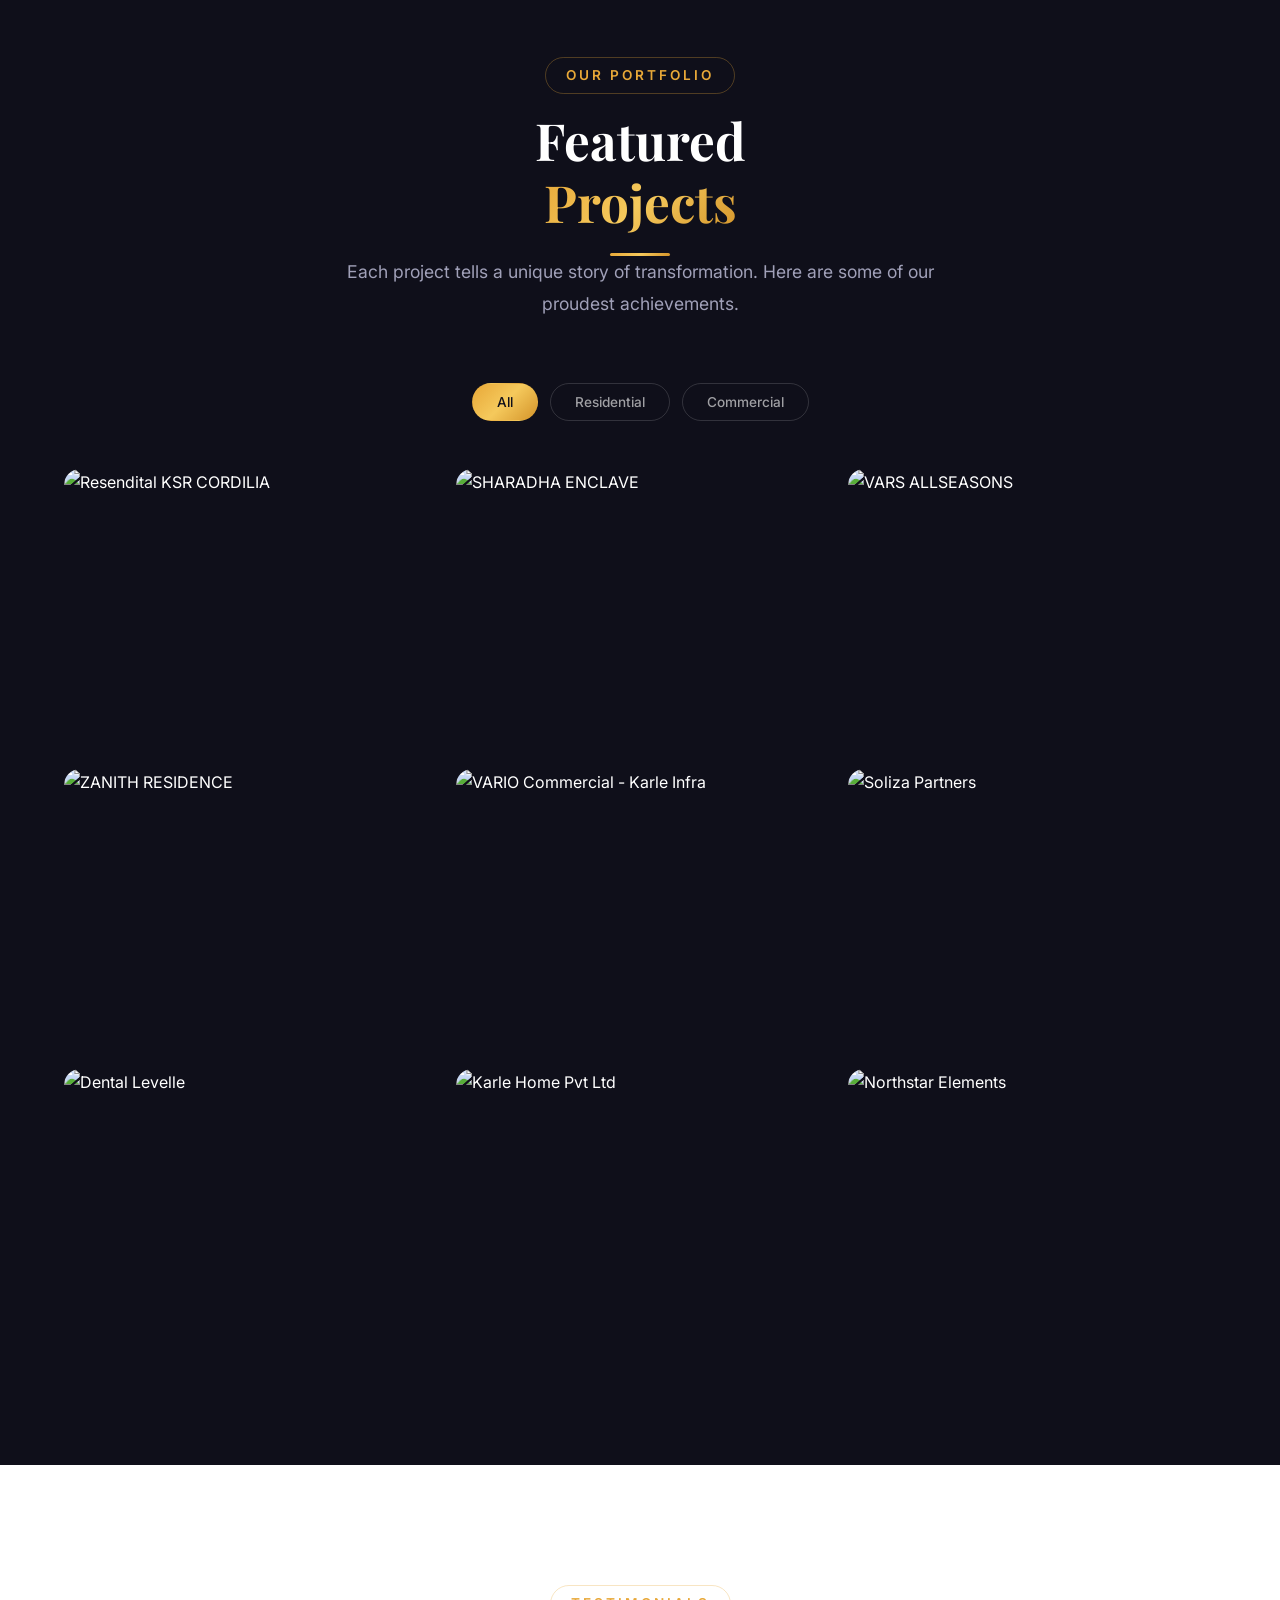
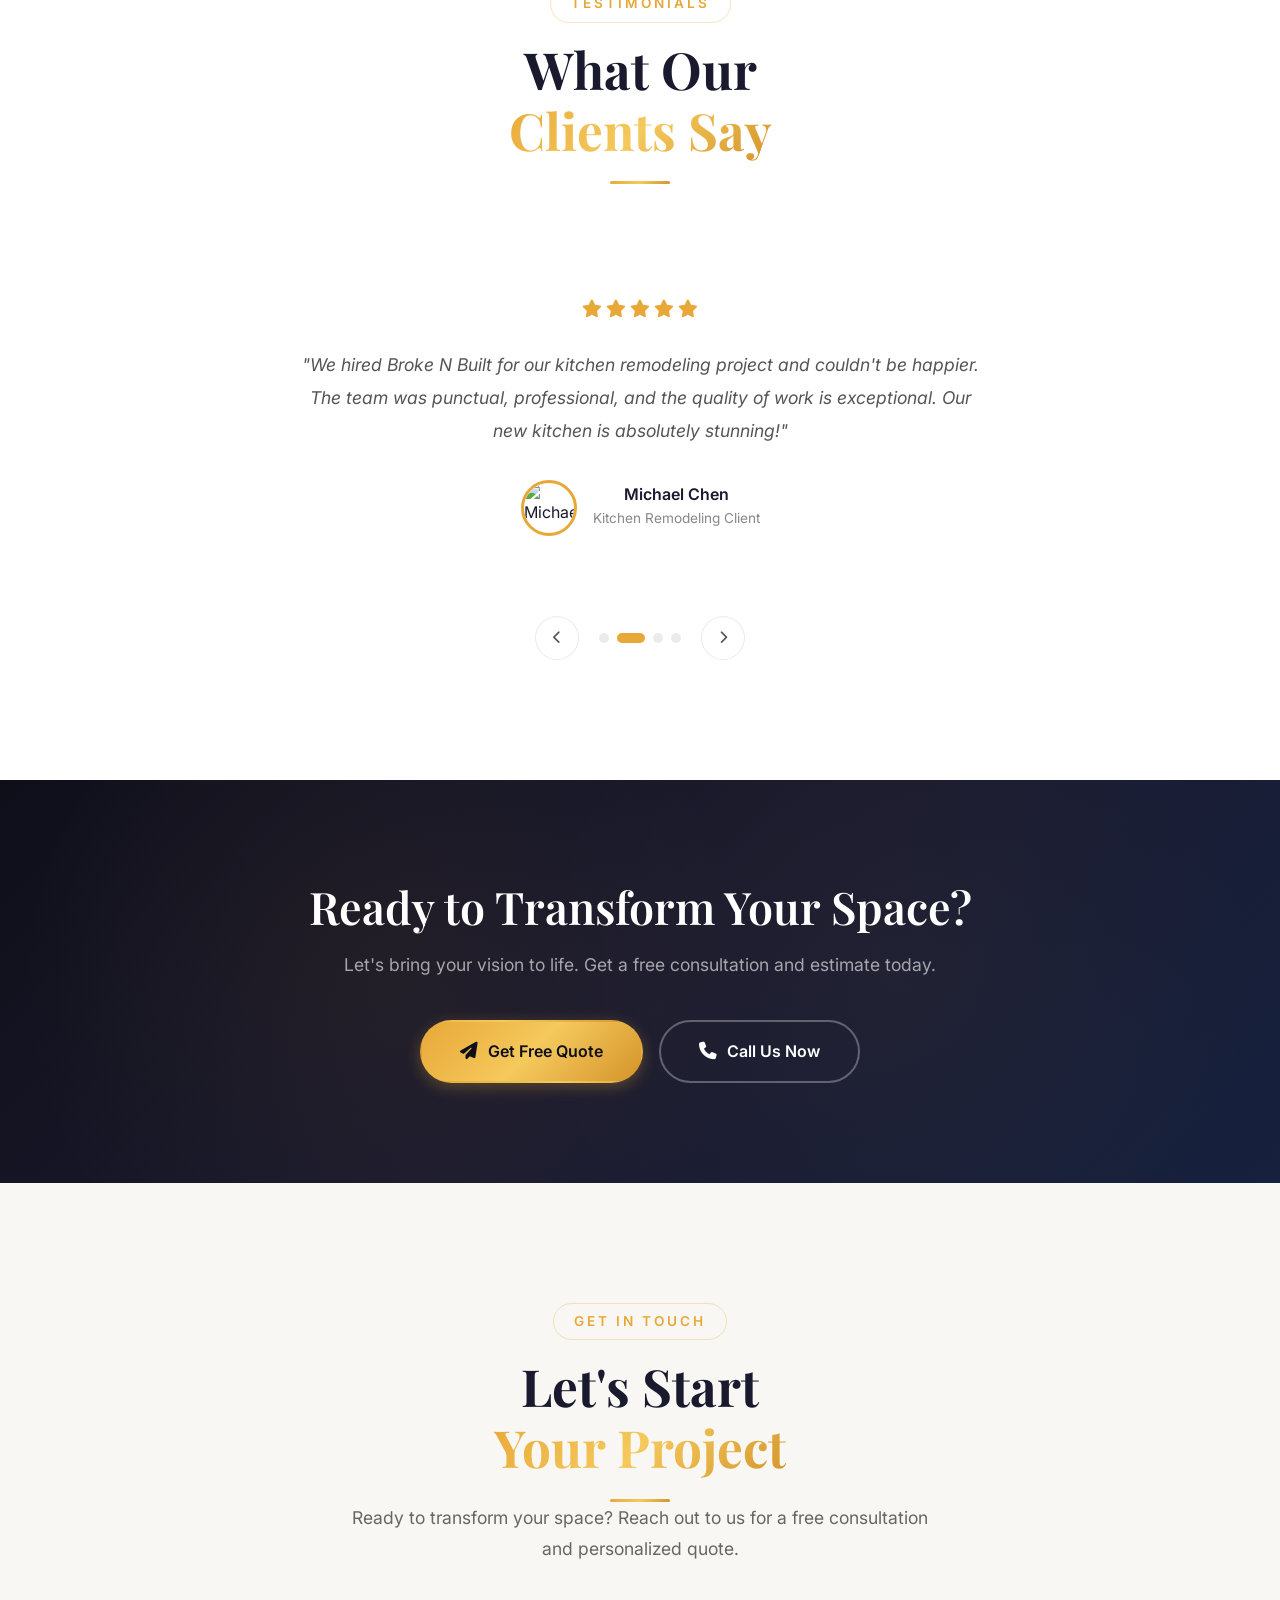
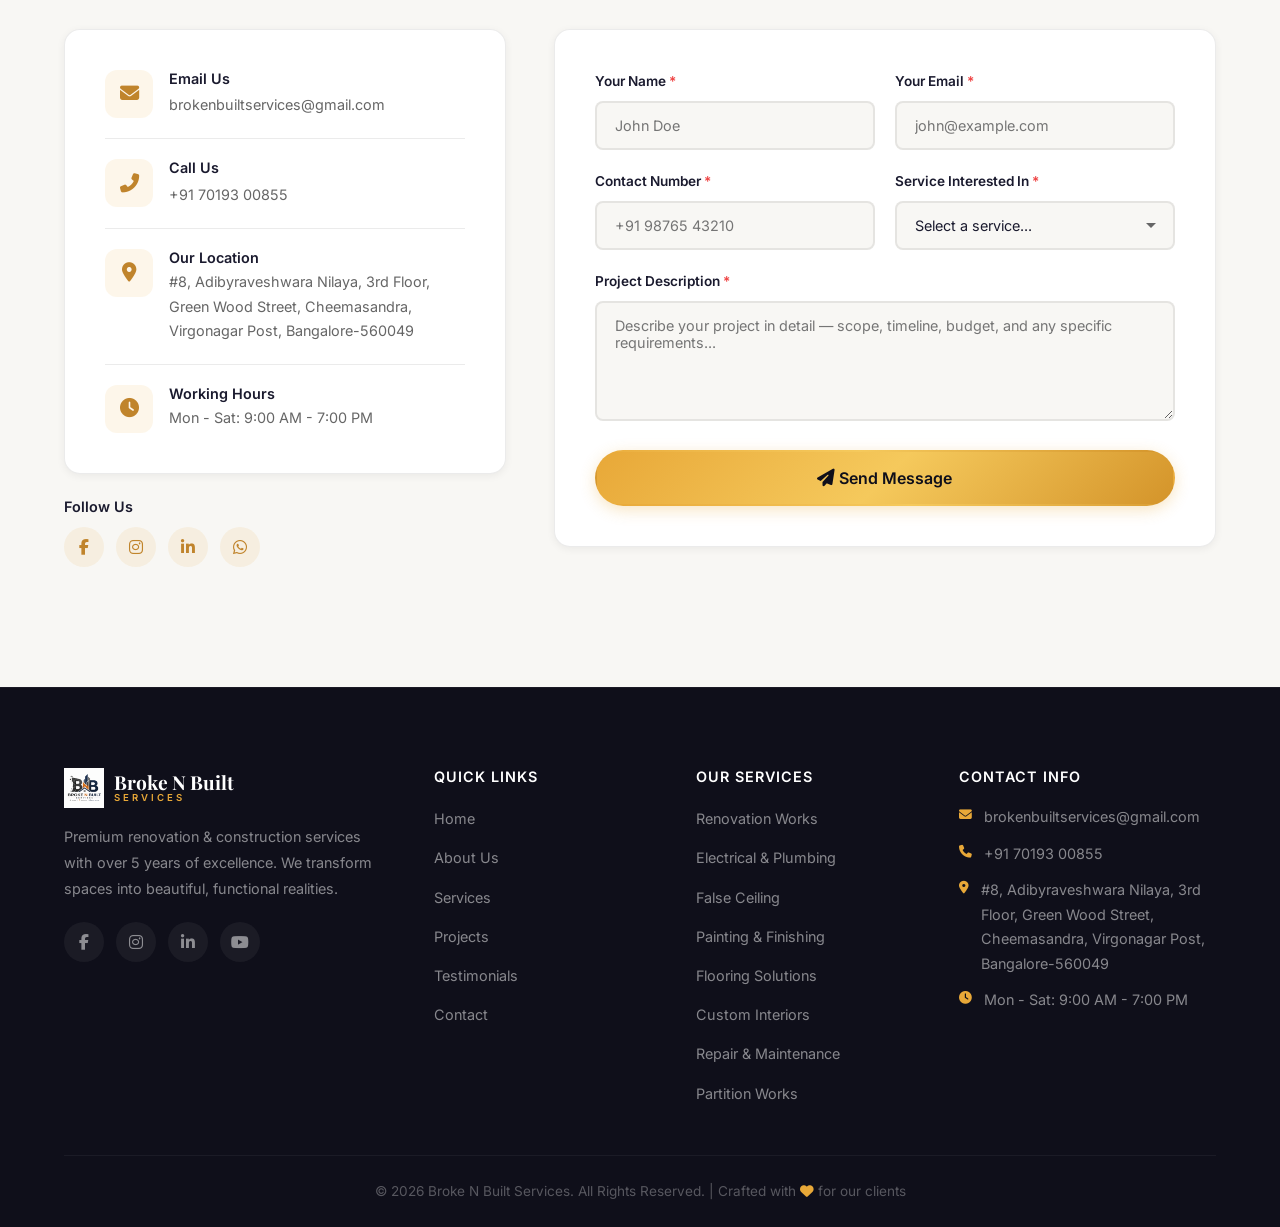
==== commit 842fca81: "Remove before/after slider and lightbox gallery features" ====
--- a/index.html
+++ b/index.html
@@ -453,6 +453,7 @@
 
       </div>
       <div class="projects-grid" id="projectsGrid">
+        <!-- Project 1 -->
         <div class="project-item" data-category="residential">
           <div class="project-card">
             <img src="https://images.unsplash.com/photo-1600596542815-ffad4c1539a9?w=500&q=80" alt="Resendital KSR CORDILIA" loading="lazy" onerror="this.src='https://images.unsplash.com/photo-1503387762-592deb58ef4e?w=500&q=80'" />
@@ -460,11 +461,16 @@
               <div class="project-info">
                 <h4>Resendital KSR CORDILIA</h4>
                 <p>A premium residential renovation project at KSR Cordilia. Complete home transformation with modern fixtures.</p>
-                <a href="#contact" class="project-link"><i class="fas fa-arrow-right"></i> Inquire About This Project</a>
-              </div>
-            </div>
-          </div>
-        </div>
+                <div class="project-buttons">
+                  <a href="#contact" class="project-link inquire-link">
+                    <i class="fas fa-arrow-right"></i> Inquire
+                  </a>
+                </div>
+              </div>
+            </div>
+          </div>
+        </div>
+        <!-- Project 2 -->
         <div class="project-item" data-category="residential">
           <div class="project-card">
             <img src="https://images.unsplash.com/photo-1600585154340-be6161a56a0c?w=500&q=80" alt="SHARADHA ENCLAVE" loading="lazy" onerror="this.src='https://images.unsplash.com/photo-1503387762-592deb58ef4e?w=500&q=80'" />
@@ -472,11 +478,16 @@
               <div class="project-info">
                 <h4>SHARADHA ENCLAVE</h4>
                 <p>Comprehensive residential makeover with full interior and exterior renovation, premium painting and finishing work.</p>
-                <a href="#contact" class="project-link"><i class="fas fa-arrow-right"></i> Inquire About This Project</a>
-              </div>
-            </div>
-          </div>
-        </div>
+                <div class="project-buttons">
+                  <a href="#contact" class="project-link inquire-link">
+                    <i class="fas fa-arrow-right"></i> Inquire
+                  </a>
+                </div>
+              </div>
+            </div>
+          </div>
+        </div>
+        <!-- Project 3 -->
         <div class="project-item" data-category="residential">
           <div class="project-card">
             <img src="https://images.unsplash.com/photo-1600573472550-8090b5e0745e?w=500&q=80" alt="VARS ALLSEASONS" loading="lazy" onerror="this.src='https://images.unsplash.com/photo-1503387762-592deb58ef4e?w=500&q=80'" />
@@ -484,11 +495,16 @@
               <div class="project-info">
                 <h4>VARS ALLSEASONS</h4>
                 <p>Modern home renovation featuring false ceiling installations, custom interiors, and complete electrical upgrades.</p>
-                <a href="#contact" class="project-link"><i class="fas fa-arrow-right"></i> Inquire About This Project</a>
-              </div>
-            </div>
-          </div>
-        </div>
+                <div class="project-buttons">
+                  <a href="#contact" class="project-link inquire-link">
+                    <i class="fas fa-arrow-right"></i> Inquire
+                  </a>
+                </div>
+              </div>
+            </div>
+          </div>
+        </div>
+        <!-- Project 4 -->
         <div class="project-item" data-category="residential">
           <div class="project-card">
             <img src="https://images.unsplash.com/photo-1564013799919-ab600027ffc6?w=500&q=80" alt="ZANITH RESIDENCE" loading="lazy" onerror="this.src='https://images.unsplash.com/photo-1503387762-592deb58ef4e?w=500&q=80'" />
@@ -496,11 +512,16 @@
               <div class="project-info">
                 <h4>ZANITH RESIDENCE</h4>
                 <p>Luxury residential renovation with premium flooring solutions, modern bathrooms, and bespoke interior design.</p>
-                <a href="#contact" class="project-link"><i class="fas fa-arrow-right"></i> Inquire About This Project</a>
-              </div>
-            </div>
-          </div>
-        </div>
+                <div class="project-buttons">
+                  <a href="#contact" class="project-link inquire-link">
+                    <i class="fas fa-arrow-right"></i> Inquire
+                  </a>
+                </div>
+              </div>
+            </div>
+          </div>
+        </div>
+        <!-- Project 5 -->
         <div class="project-item" data-category="commercial">
           <div class="project-card">
             <img src="https://images.unsplash.com/photo-1497366811353-6870744d04b2?w=500&q=80" alt="VARIO Commercial - Karle Infra" loading="lazy" onerror="this.src='https://images.unsplash.com/photo-1503387762-592deb58ef4e?w=500&q=80'" />
@@ -508,11 +529,16 @@
               <div class="project-info">
                 <h4>VARIO Commercial - Karle Infra</h4>
                 <p>Large-scale commercial fit-out with complete office partitions, electrical systems, and modern workstations.</p>
-                <a href="#contact" class="project-link"><i class="fas fa-arrow-right"></i> Inquire About This Project</a>
-              </div>
-            </div>
-          </div>
-        </div>
+                <div class="project-buttons">
+                  <a href="#contact" class="project-link inquire-link">
+                    <i class="fas fa-arrow-right"></i> Inquire
+                  </a>
+                </div>
+              </div>
+            </div>
+          </div>
+        </div>
+        <!-- Project 6 -->
         <div class="project-item" data-category="commercial">
           <div class="project-card">
             <img src="https://images.unsplash.com/photo-1448630360428-65456885c650?w=500&q=80" alt="Soliza Partners" loading="lazy" onerror="this.src='https://images.unsplash.com/photo-1503387762-592deb58ef4e?w=500&q=80'" />
@@ -520,11 +546,16 @@
               <div class="project-info">
                 <h4>Soliza Partners</h4>
                 <p>Office renovation and maintenance project with complete repair work, fresh painting, and modern workspace design.</p>
-                <a href="#contact" class="project-link"><i class="fas fa-arrow-right"></i> Inquire About This Project</a>
-              </div>
-            </div>
-          </div>
-        </div>
+                <div class="project-buttons">
+                  <a href="#contact" class="project-link inquire-link">
+                    <i class="fas fa-arrow-right"></i> Inquire
+                  </a>
+                </div>
+              </div>
+            </div>
+          </div>
+        </div>
+        <!-- Project 7 -->
         <div class="project-item" data-category="commercial">
           <div class="project-card">
             <img src="https://images.unsplash.com/photo-1464146072230-91cabc968266?w=500&q=80" alt="Dental Levelle" loading="lazy" onerror="this.src='https://images.unsplash.com/photo-1503387762-592deb58ef4e?w=500&q=80'" />
@@ -532,11 +563,16 @@
               <div class="project-info">
                 <h4>Dental Levelle</h4>
                 <p>Specialized commercial fit-out for a dental clinic with complete electrical, plumbing, and custom cabinetry.</p>
-                <a href="#contact" class="project-link"><i class="fas fa-arrow-right"></i> Inquire About This Project</a>
-              </div>
-            </div>
-          </div>
-        </div>
+                <div class="project-buttons">
+                  <a href="#contact" class="project-link inquire-link">
+                    <i class="fas fa-arrow-right"></i> Inquire
+                  </a>
+                </div>
+              </div>
+            </div>
+          </div>
+        </div>
+        <!-- Project 8 -->
         <div class="project-item" data-category="residential">
           <div class="project-card">
             <img src="https://images.unsplash.com/photo-1512917774080-9991f1c4c750?w=500&q=80" alt="Karle Home Pvt Ltd" loading="lazy" onerror="this.src='https://images.unsplash.com/photo-1503387762-592deb58ef4e?w=500&q=80'" />
@@ -544,11 +580,16 @@
               <div class="project-info">
                 <h4>Karle Home Pvt Ltd</h4>
                 <p>Complete home makeover including plumbing, electrical, and custom interior solutions.</p>
-                <a href="#contact" class="project-link"><i class="fas fa-arrow-right"></i> Inquire About This Project</a>
-              </div>
-            </div>
-          </div>
-        </div>
+                <div class="project-buttons">
+                  <a href="#contact" class="project-link inquire-link">
+                    <i class="fas fa-arrow-right"></i> Inquire
+                  </a>
+                </div>
+              </div>
+            </div>
+          </div>
+        </div>
+        <!-- Project 9 -->
         <div class="project-item" data-category="commercial">
           <div class="project-card">
             <img src="https://images.unsplash.com/photo-1600585154526-990dced4db0d?w=500&q=80" alt="Northstar Elements" loading="lazy" onerror="this.src='https://images.unsplash.com/photo-1503387762-592deb58ef4e?w=500&q=80'" />
@@ -556,7 +597,11 @@
               <div class="project-info">
                 <h4>Northstar Elements</h4>
                 <p>Commercial office renovation with modern work environment, premium finishes, partition works, and electrical upgrades.</p>
-                <a href="#contact" class="project-link"><i class="fas fa-arrow-right"></i> Inquire About This Project</a>
+                <div class="project-buttons">
+                  <a href="#contact" class="project-link inquire-link">
+                    <i class="fas fa-arrow-right"></i> Inquire
+                  </a>
+                </div>
               </div>
             </div>
           </div>
--- a/css/styles.css
+++ b/css/styles.css
@@ -1087,6 +1087,8 @@
   display: inline-flex;
   align-items: center;
   gap: 6px;
+  transition: all 0.3s ease;
+  cursor: pointer;
 }
 
 .project-link i {
@@ -1095,6 +1097,17 @@
 
 .project-link:hover i {
   transform: translateX(4px);
+}
+
+.project-buttons {
+  display: flex;
+  flex-wrap: wrap;
+  gap: 12px;
+  margin-top: 12px;
+}
+
+.inquire-link {
+  color: var(--color-accent);
 }
 
 .projects-cta {
